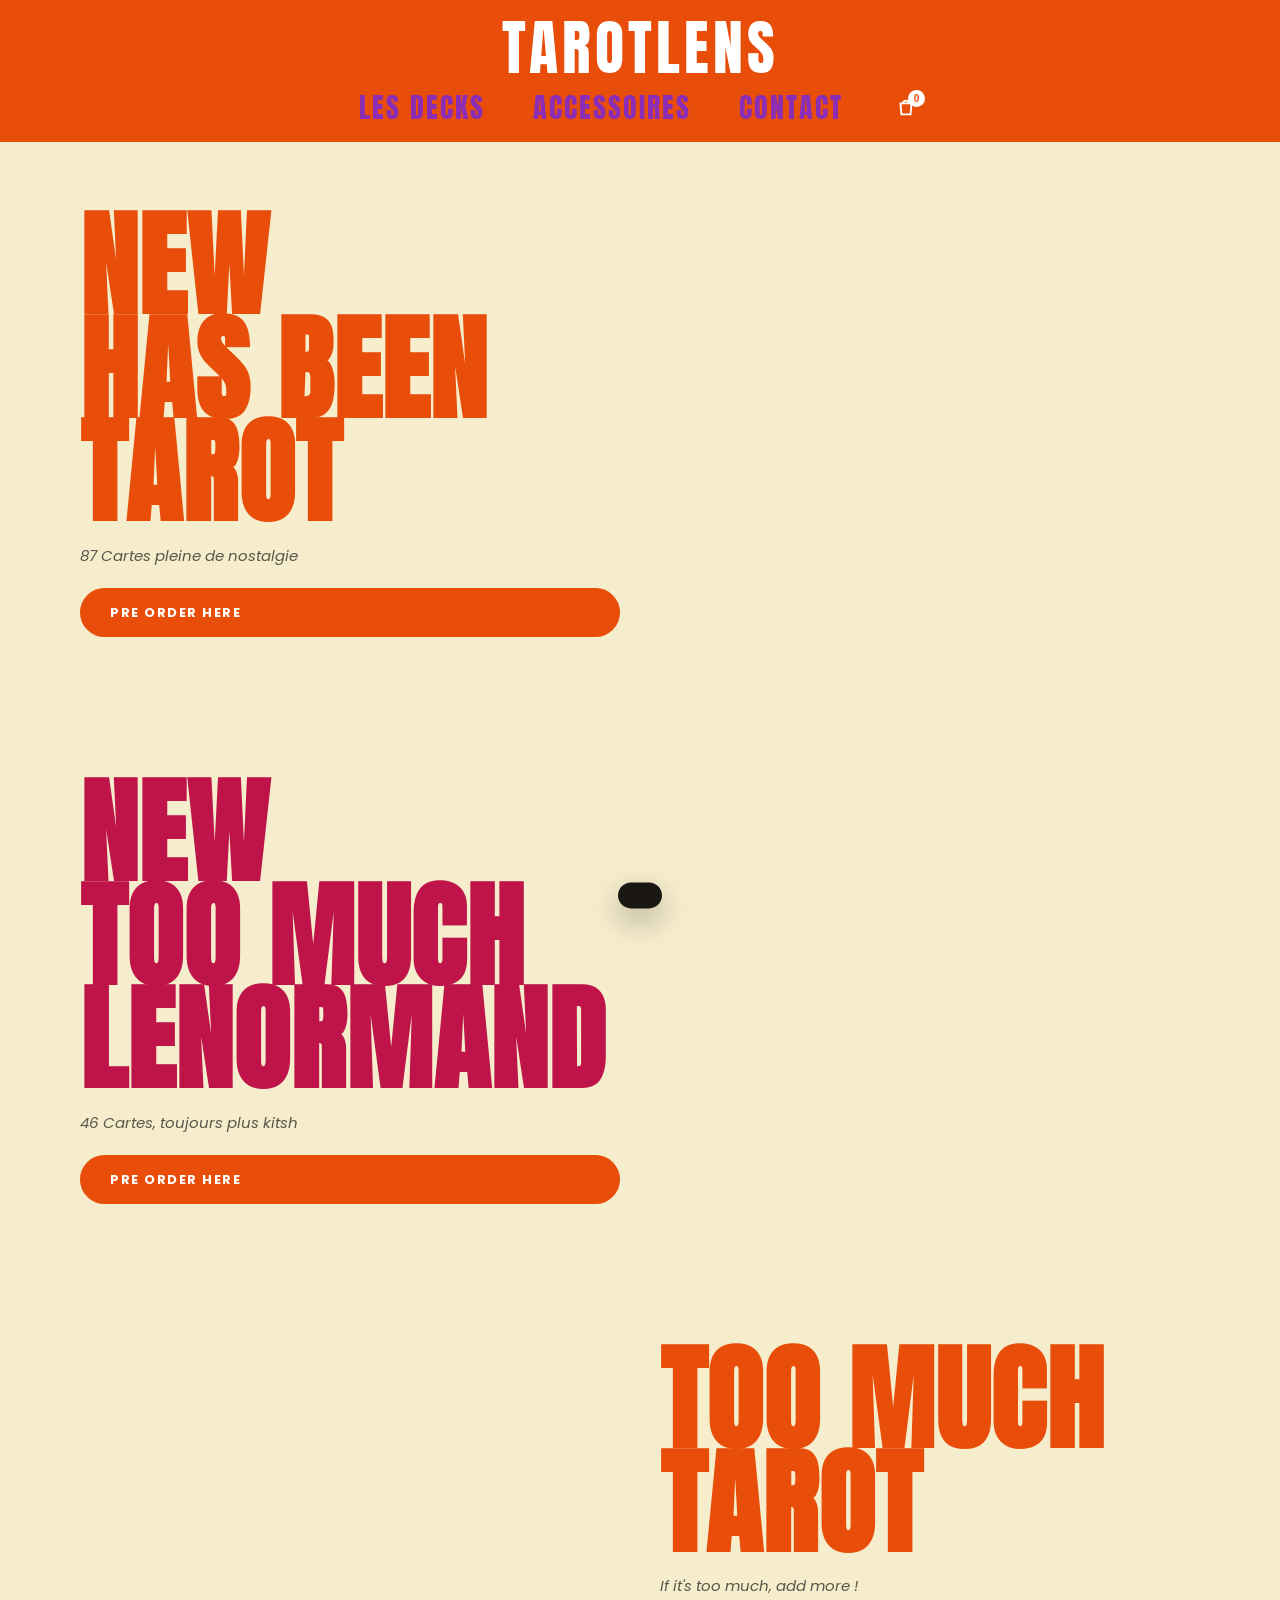
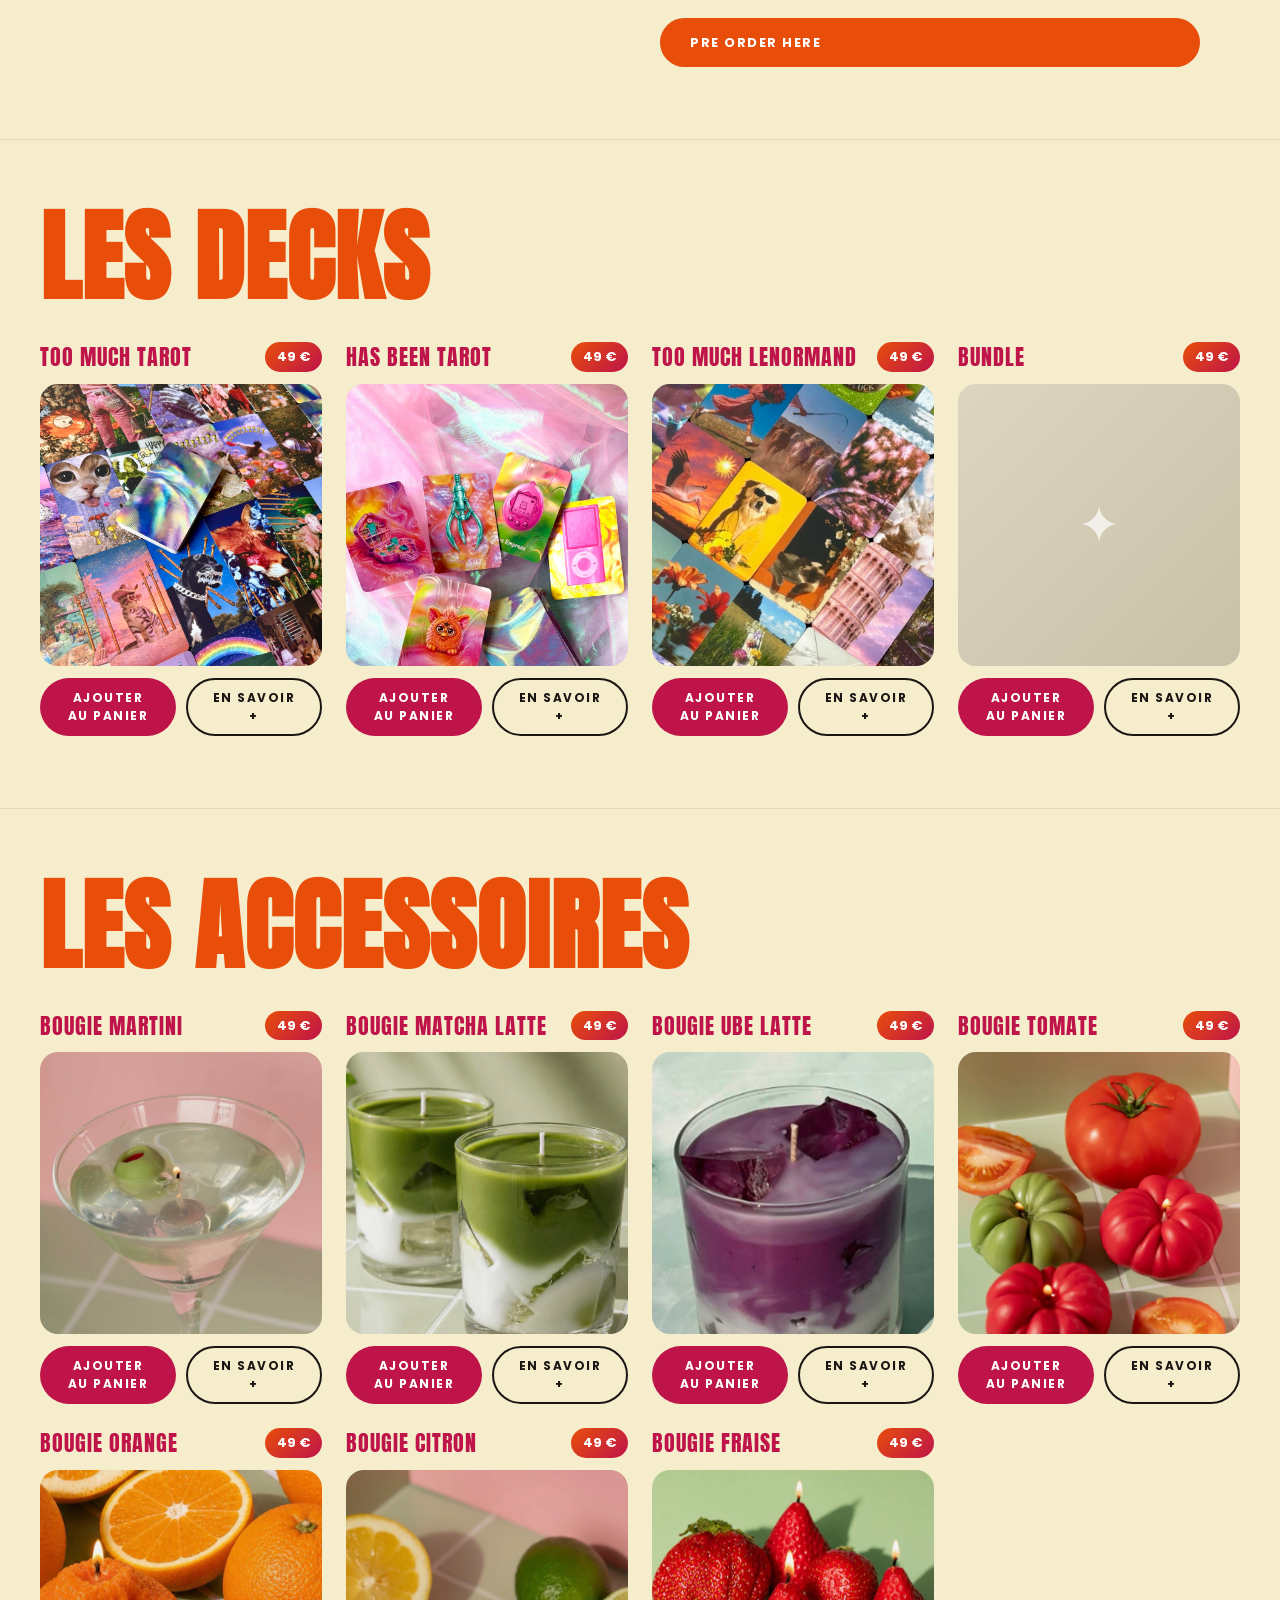
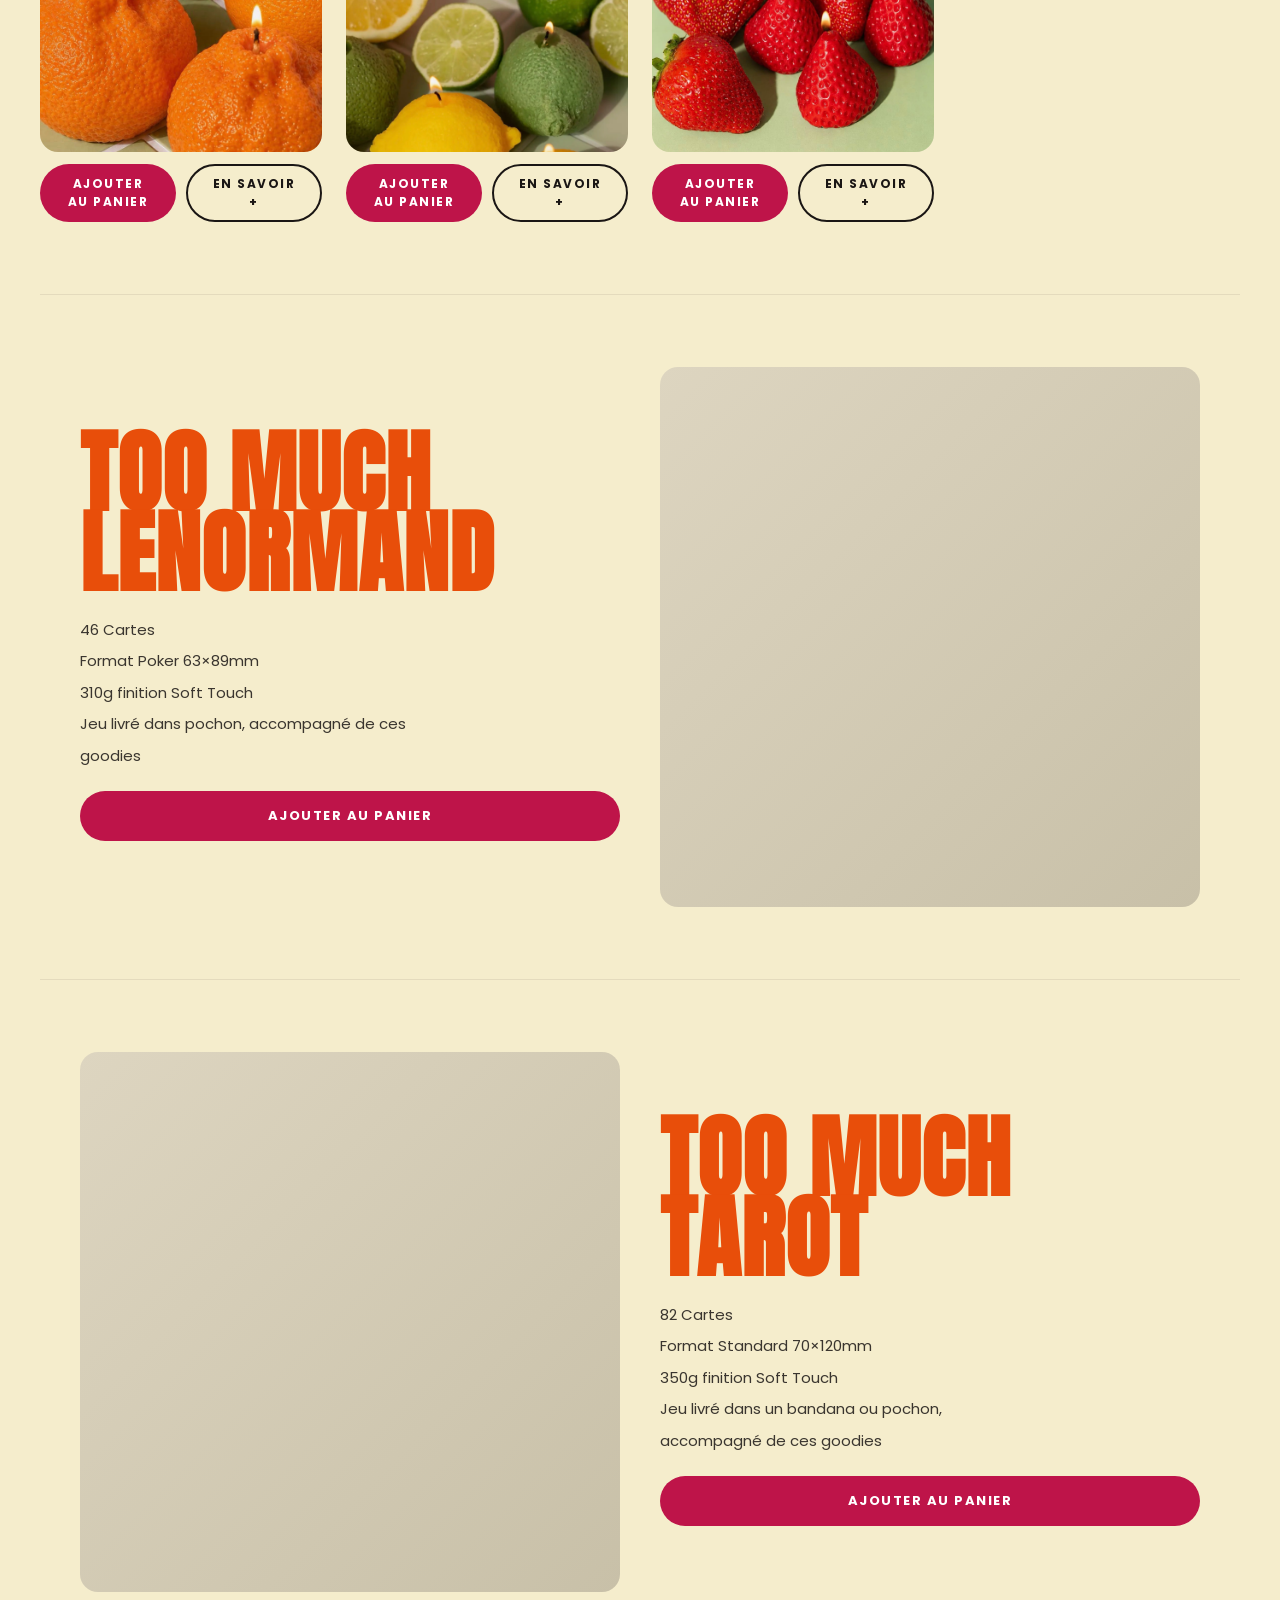
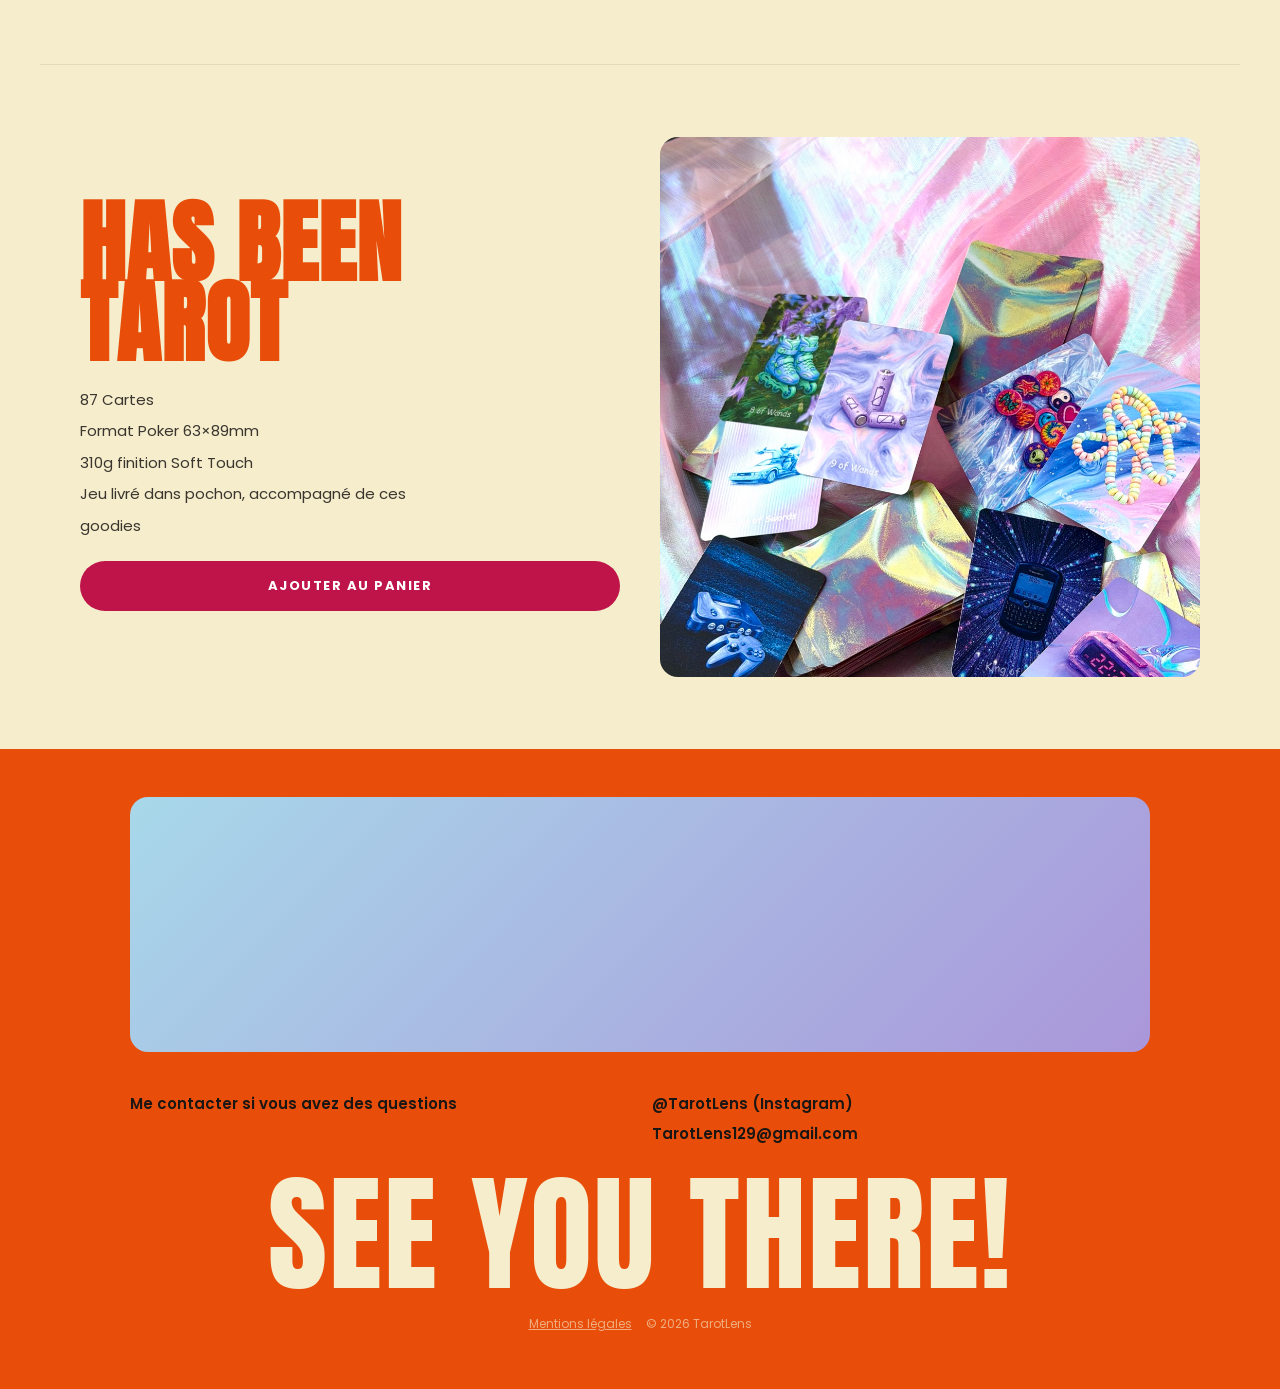
==== index.html @ e78add6c "Intègre visuels produits, modale "En savoir +", prix et panier - Ajoute photos des 7 bougies + 3 nou" ====
<!DOCTYPE html>
<html lang="fr">
<head>
    <meta charset="utf-8" />
    <meta name="viewport" content="width=device-width, initial-scale=1, viewport-fit=cover" />
    <title>TarotLens</title>
    <meta name="description" content="Too Much Tarot, Has Been Tarot, Too Much Lenormand — Pre-order now." />
    <link rel="preconnect" href="https://fonts.googleapis.com" />
    <link rel="preconnect" href="https://fonts.gstatic.com" crossorigin />
    <link href="https://fonts.googleapis.com/css2?family=Anton&family=Poppins:wght@400;500;600;700&display=swap" rel="stylesheet" />
    <link rel="stylesheet" href="styles.css" />
</head>
<body>

<!-- ═══════════════════════════════════ NAV ═══════════════════════════════════ -->
<header class="nav" id="nav">
    <div class="nav-inner">
        <a href="index.html" class="nav-logo" aria-label="TarotLens, accueil">TAROTLENS</a>
        <div class="nav-row">
            <button class="nav-burger" id="navBurger" aria-label="Menu" aria-expanded="false">
                <span></span><span></span>
            </button>
            <nav class="nav-links" id="navLinks" aria-label="Navigation principale">
                <a href="#decks">LES DECKS</a>
                <a href="#accessoires">ACCESSOIRES</a>
                <a href="contact.html">CONTACT</a>
            </nav>
            <button class="nav-icon" aria-label="Panier">
                <svg viewBox="0 0 24 24" width="22" height="22" aria-hidden="true"><path fill="none" stroke="currentColor" stroke-width="2" d="M6 8h12l-1 12H7L6 8Zm3 0a3 3 0 0 1 6 0"/></svg>
                <span class="nav-badge">0</span>
            </button>
        </div>
    </div>
</header>

<main>

<!-- ═══════════════════════════════ HERO 1 — NEW HAS BEEN TAROT ═══════════════ -->
<section class="hero-feature">
    <div class="hero-copy">
        <h1 class="hero-title">NEW<br>HAS BEEN<br>TAROT</h1>
        <p class="hero-sub">87 Cartes pleine de nostalgie</p>
        <a href="#detail-hasbeen" class="btn btn-orange">PRE ORDER HERE</a>
    </div>
    <div class="hero-media">
        <video src="videos/hasbeen-hero.mp4" autoplay muted loop playsinline></video>
    </div>
</section>

<!-- ═══════════════════════════════ HERO 2 — NEW TOO MUCH LENORMAND ═══════════ -->
<section class="hero-feature">
    <div class="hero-copy">
        <h2 class="hero-title magenta">NEW<br>TOO MUCH<br>LENORMAND</h2>
        <p class="hero-sub">46 Cartes, toujours plus kitsh</p>
        <a href="#detail-lenormand" class="btn btn-orange">PRE ORDER HERE</a>
    </div>
    <div class="hero-media">
        <video src="videos/lenormand-hero.mp4" autoplay muted loop playsinline></video>
    </div>
</section>

<!-- ═══════════════════════════════ HERO 3 — TOO MUCH TAROT ════════════════════ -->
<section class="hero-feature rev">
    <div class="hero-copy">
        <h2 class="hero-title">TOO MUCH<br>TAROT</h2>
        <p class="hero-sub">If it's too much, add more !</p>
        <a href="#detail-toomuch" class="btn btn-orange">PRE ORDER HERE</a>
    </div>
    <div class="hero-media">
        <video src="videos/toomuch-hero.mp4" autoplay muted loop playsinline></video>
    </div>
</section>

<!-- ═══════════════════════════════════ LES DECKS ════════════════════════════════ -->
<section class="products-section" id="decks">
    <div class="products-section-inner">
        <h2 class="section-title">LES DECKS</h2>
        <div class="products-grid">

            <div class="prod-card">
                <div class="prod-card-head">

                    <p class="prod-card-name">TOO MUCH TAROT</p>

                    <span class="prod-card-price">49 €</span>

                </div>
                <div class="prod-card-media">
                    <img src="images/toomuch-card.jpg" alt="Too Much Tarot">
                </div>
                <div class="prod-card-actions">
                    <button class="btn btn-magenta sm" onclick="addToCartById(3)">AJOUTER AU PANIER</button>
                    <button class="btn btn-ghost sm" onclick="openProductModal(3)">EN SAVOIR +</button>
                </div>
            </div>

            <div class="prod-card">
                <div class="prod-card-head">

                    <p class="prod-card-name">HAS BEEN TAROT</p>

                    <span class="prod-card-price">49 €</span>

                </div>
                <div class="prod-card-media">
                    <img src="images/hasbeen-card.jpg" alt="Has Been Tarot">
                </div>
                <div class="prod-card-actions">
                    <button class="btn btn-magenta sm" onclick="addToCartById(1)">AJOUTER AU PANIER</button>
                    <button class="btn btn-ghost sm" onclick="openProductModal(1)">EN SAVOIR +</button>
                </div>
            </div>

            <div class="prod-card">
                <div class="prod-card-head">

                    <p class="prod-card-name">TOO MUCH LENORMAND</p>

                    <span class="prod-card-price">49 €</span>

                </div>
                <div class="prod-card-media">
                    <img src="images/lenormand-card.jpg" alt="Too Much Lenormand">
                </div>
                <div class="prod-card-actions">
                    <button class="btn btn-magenta sm" onclick="addToCartById(2)">AJOUTER AU PANIER</button>
                    <button class="btn btn-ghost sm" onclick="openProductModal(2)">EN SAVOIR +</button>
                </div>
            </div>

            <div class="prod-card">
                <div class="prod-card-head">

                    <p class="prod-card-name">BUNDLE</p>

                    <span class="prod-card-price">49 €</span>

                </div>
                <div class="prod-card-media">
                    <!-- <img src="images/bundle-card.jpg" alt="Bundle"> -->
                    ✦
                </div>
                <div class="prod-card-actions">
                    <button class="btn btn-magenta sm" onclick="addToCartById(4)">AJOUTER AU PANIER</button>
                    <button class="btn btn-ghost sm" onclick="openProductModal(4)">EN SAVOIR +</button>
                </div>
            </div>

        </div>
    </div>
</section>

<!-- ═══════════════════════════════ LES ACCESSOIRES ══════════════════════════════ -->
<section class="products-section" id="accessoires">
    <div class="products-section-inner">
        <h2 class="section-title">LES ACCESSOIRES</h2>
        <div class="products-grid">

            <div class="prod-card">
                <div class="prod-card-head">

                    <p class="prod-card-name">BOUGIE MARTINI</p>

                    <span class="prod-card-price">49 €</span>

                </div>
                <div class="prod-card-media">
                    <img src="images/Bougies/bougie-martini.jpg" alt="Bougie Martini">
                </div>
                <div class="prod-card-actions">
                    <button class="btn btn-magenta sm" onclick="addToCartById(5)">AJOUTER AU PANIER</button>
                    <button class="btn btn-ghost sm" onclick="openProductModal(5)">EN SAVOIR +</button>
                </div>
            </div>

            <div class="prod-card">
                <div class="prod-card-head">

                    <p class="prod-card-name">BOUGIE MATCHA LATTE</p>

                    <span class="prod-card-price">49 €</span>

                </div>
                <div class="prod-card-media">
                    <img src="images/Bougies/bougie-matcha.jpg" alt="Bougie Matcha Latte">
                </div>
                <div class="prod-card-actions">
                    <button class="btn btn-magenta sm" onclick="addToCartById(6)">AJOUTER AU PANIER</button>
                    <button class="btn btn-ghost sm" onclick="openProductModal(6)">EN SAVOIR +</button>
                </div>
            </div>

            <div class="prod-card">
                <div class="prod-card-head">

                    <p class="prod-card-name">BOUGIE UBE LATTE</p>

                    <span class="prod-card-price">49 €</span>

                </div>
                <div class="prod-card-media">
                    <img src="images/Bougies/bougie-ube.jpg" alt="Bougie Ube Latte">
                </div>
                <div class="prod-card-actions">
                    <button class="btn btn-magenta sm" onclick="addToCartById(7)">AJOUTER AU PANIER</button>
                    <button class="btn btn-ghost sm" onclick="openProductModal(7)">EN SAVOIR +</button>
                </div>
            </div>

            <div class="prod-card">
                <div class="prod-card-head">

                    <p class="prod-card-name">BOUGIE TOMATE</p>

                    <span class="prod-card-price">49 €</span>

                </div>
                <div class="prod-card-media">
                    <img src="images/Bougies/bougie-tomate.jpg" alt="Bougie Tomate">
                </div>
                <div class="prod-card-actions">
                    <button class="btn btn-magenta sm" onclick="addToCartById(8)">AJOUTER AU PANIER</button>
                    <button class="btn btn-ghost sm" onclick="openProductModal(8)">EN SAVOIR +</button>
                </div>
            </div>

            <div class="prod-card">
                <div class="prod-card-head">

                    <p class="prod-card-name">BOUGIE ORANGE</p>

                    <span class="prod-card-price">49 €</span>

                </div>
                <div class="prod-card-media">
                    <img src="images/Bougies/bougie-orange.jpg" alt="Bougie Orange">
                </div>
                <div class="prod-card-actions">
                    <button class="btn btn-magenta sm" onclick="addToCartById(9)">AJOUTER AU PANIER</button>
                    <button class="btn btn-ghost sm" onclick="openProductModal(9)">EN SAVOIR +</button>
                </div>
            </div>

            <div class="prod-card">
                <div class="prod-card-head">

                    <p class="prod-card-name">BOUGIE CITRON</p>

                    <span class="prod-card-price">49 €</span>

                </div>
                <div class="prod-card-media">
                    <img src="images/Bougies/bougie-citron.jpg" alt="Bougie Citron">
                </div>
                <div class="prod-card-actions">
                    <button class="btn btn-magenta sm" onclick="addToCartById(10)">AJOUTER AU PANIER</button>
                    <button class="btn btn-ghost sm" onclick="openProductModal(10)">EN SAVOIR +</button>
                </div>
            </div>

            <div class="prod-card">
                <div class="prod-card-head">

                    <p class="prod-card-name">BOUGIE FRAISE</p>

                    <span class="prod-card-price">49 €</span>

                </div>
                <div class="prod-card-media">
                    <img src="images/Bougies/bougie-fraise.jpg" alt="Bougie Fraise">
                </div>
                <div class="prod-card-actions">
                    <button class="btn btn-magenta sm" onclick="addToCartById(11)">AJOUTER AU PANIER</button>
                    <button class="btn btn-ghost sm" onclick="openProductModal(11)">EN SAVOIR +</button>
                </div>
            </div>

        </div>
    </div>
</section>

<!-- ══════════════════════════ DÉTAIL — TOO MUCH LENORMAND ═══════════════════════ -->
<section class="detail-section" id="detail-lenormand">
    <div class="detail-copy">
        <h2 class="detail-title">TOO MUCH<br>LENORMAND</h2>
        <p class="detail-specs">
            46 Cartes<br>
            Format Poker 63×89mm<br>
            310g finition Soft Touch<br>
            Jeu livré dans pochon, accompagné de ces goodies
        </p>
        <button class="btn btn-magenta" onclick="addToCartById(2)">AJOUTER AU PANIER</button>
    </div>
    <div class="detail-media">
        <video src="videos/lenormand-detail.mp4" autoplay muted loop playsinline></video>
    </div>
</section>

<!-- ═══════════════════════════ DÉTAIL — TOO MUCH TAROT ══════════════════════════ -->
<section class="detail-section rev" id="detail-toomuch">
    <div class="detail-copy">
        <h2 class="detail-title">TOO MUCH<br>TAROT</h2>
        <p class="detail-specs">
            82 Cartes<br>
            Format Standard 70×120mm<br>
            350g finition Soft Touch<br>
            Jeu livré dans un bandana ou pochon, accompagné de ces goodies
        </p>
        <button class="btn btn-magenta" onclick="addToCartById(3)">AJOUTER AU PANIER</button>
    </div>
    <div class="detail-media">
        <video src="videos/toomuch-detail.mp4" autoplay muted loop playsinline></video>
    </div>
</section>

<!-- ═══════════════════════════ DÉTAIL — HAS BEEN TAROT ══════════════════════════ -->
<section class="detail-section" id="detail-hasbeen">
    <div class="detail-copy">
        <h2 class="detail-title">HAS BEEN<br>TAROT</h2>
        <p class="detail-specs">
            87 Cartes<br>
            Format Poker 63×89mm<br>
            310g finition Soft Touch<br>
            Jeu livré dans pochon, accompagné de ces goodies
        </p>
        <button class="btn btn-magenta" onclick="addToCartById(1)">AJOUTER AU PANIER</button>
    </div>
    <div class="detail-media">
        <img src="images/hasbeen-detail.jpg" alt="Has Been Tarot">
    </div>
</section>

</main>

<!-- ═══════════════════════════════════ FOOTER ════════════════════════════════════ -->
<footer class="footer">
    <div class="footer-inner">
        <div class="footer-holo">
            <!-- <img src="images/holographic.jpg" alt=""> -->
        </div>
        <div class="footer-info">
            <p>Me contacter si vous avez des questions</p>
            <div class="footer-contacts">
                <a href="https://instagram.com/TarotLens">@TarotLens (Instagram)</a>
                <a href="mailto:TarotLens129@gmail.com">TarotLens129@gmail.com</a>
            </div>
        </div>
        <p class="footer-bye">SEE YOU THERE!</p>
        <div class="footer-legal-row">
            <a href="legal.html">Mentions légales</a>
            <span>© 2026 TarotLens</span>
        </div>
    </div>
</footer>

<!-- MODALE PRODUIT -->
<div class="modal-overlay" id="productModal" role="dialog" aria-modal="true" aria-labelledby="modalTitle">
    <div class="modal-panel">
        <button class="modal-close" id="modalClose" aria-label="Fermer">&times;</button>
        <div class="modal-media" id="modalMedia"></div>
        <div class="modal-body">
            <p class="modal-tag" id="modalTag"></p>
            <h3 class="modal-title" id="modalTitle"></h3>
            <p class="modal-specs" id="modalSpecs"></p>
            <button class="btn btn-magenta" id="modalAddBtn">AJOUTER AU PANIER</button>
        </div>
    </div>
</div>

<!-- TOAST -->
<div class="toast" id="toast" role="status" aria-live="polite"></div>

<script src="data.js"></script>
<script src="cart.js"></script>
<script>
// Menu burger
const burger = document.getElementById('navBurger');
const navLinks = document.getElementById('navLinks');
burger.addEventListener('click', () => {
    const open = navLinks.classList.toggle('open');
    burger.setAttribute('aria-expanded', open);
});
navLinks.querySelectorAll('a').forEach(a =>
    a.addEventListener('click', () => {
        navLinks.classList.remove('open');
        burger.setAttribute('aria-expanded', 'false');
    })
);

// Ombre nav au scroll
const nav = document.getElementById('nav');
window.addEventListener('scroll', () => {
    nav.style.boxShadow = window.scrollY > 8 ? '0 4px 20px rgba(0,0,0,.15)' : 'none';
}, { passive: true });

// Add to cart
const toast = document.getElementById('toast');
let toastTimer;
function addToCartById(id) {
    const p = window.PRODUCTS.find(x => x.id === id);
    if (!p) return;
    window.ArcanaCart.add({ id: p.id, name: p.name, price: p.price, glyph: p.glyph, grad: p.grad, img: p.img, meta: p.tag });
    document.querySelectorAll('.nav-badge').forEach(b =>
        b.animate([{ transform: 'scale(1.6)' }, { transform: 'scale(1)' }], { duration: 300 })
    );
    toast.textContent = `« ${p.name} » ajouté au panier`;
    toast.classList.add('show');
    clearTimeout(toastTimer);
    toastTimer = setTimeout(() => toast.classList.remove('show'), 2200);
}

// Modale produit "En savoir +"
const productModal = document.getElementById('productModal');
const modalMedia = document.getElementById('modalMedia');
const modalTag = document.getElementById('modalTag');
const modalTitle = document.getElementById('modalTitle');
const modalSpecs = document.getElementById('modalSpecs');
const modalAddBtn = document.getElementById('modalAddBtn');
const modalClose = document.getElementById('modalClose');

function openProductModal(id) {
    const p = window.PRODUCTS.find(x => x.id === id);
    if (!p) return;

    modalMedia.innerHTML = p.img
        ? `<img src="${p.img}" alt="${p.name}">`
        : p.glyph;
    modalTag.textContent = p.tag;
    modalTitle.textContent = p.name;

    const specs = [
        p.cards    ? `${p.cards} cartes` : null,
        p.format   || null,
        p.weight   || null,
        p.delivery || null,
    ].filter(Boolean);
    modalSpecs.textContent = specs.length ? specs.join(' — ') : 'Description à venir.';

    modalAddBtn.onclick = () => { addToCartById(id); closeProductModal(); };
    productModal.classList.add('show');
}

function closeProductModal() {
    productModal.classList.remove('show');
}

modalClose.addEventListener('click', closeProductModal);
productModal.addEventListener('click', e => { if (e.target === productModal) closeProductModal(); });
window.addEventListener('keydown', e => { if (e.key === 'Escape') closeProductModal(); });

// Révélation au scroll
const io = new IntersectionObserver(entries => {
    entries.forEach(e => { if (e.isIntersecting) { e.target.classList.add('is-visible'); io.unobserve(e.target); } });
}, { threshold: 0.12 });
document.querySelectorAll('.hero-feature, .products-section, .detail-section').forEach(el => {
    el.classList.add('reveal');
    io.observe(el);
});
</script>
</body>
</html>
---- styles.css ----
/* ============================================================
   TAROTLENS — Design System
   Palette : crème, orange, violet, magenta
   Typo : Anton (display) + Poppins (corps)
   ============================================================ */

:root {
    --cream:   #F5EDCC;
    --orange:  #E84E0A;
    --purple:  #8B2DB5;
    --magenta: #BE1449;
    --ink:     #1A1614;
    --white:   #FFFFFF;

    --radius: 18px;
    --maxw: 1200px;
    --font-display: "Anton", Impact, sans-serif;
    --font-body:    "Poppins", system-ui, sans-serif;
}

* { box-sizing: border-box; margin: 0; padding: 0; }
html { scroll-behavior: smooth; }
body {
    font-family: var(--font-body);
    background: var(--cream);
    color: var(--ink);
    line-height: 1.5;
    -webkit-font-smoothing: antialiased;
}
img { max-width: 100%; display: block; }

/* ============================================================
   NAV
   ============================================================ */
.nav {
    position: sticky; top: 0; z-index: 50;
    background: var(--orange);
}
.nav-inner {
    max-width: var(--maxw); margin: 0 auto;
    display: flex; flex-direction: column;
    align-items: center;
    padding: 18px 24px 14px;
    position: relative;
}
.nav-logo {
    font-family: var(--font-display);
    font-size: clamp(36px, 6vw, 60px);
    color: var(--white); text-decoration: none;
    letter-spacing: 4px; line-height: 1;
    text-transform: uppercase;
}
.nav-row {
    display: flex; align-items: center;
    gap: 48px; margin-top: 8px;
    position: relative;
}
.nav-links { display: flex; gap: 48px; }
.nav-links a {
    font-family: var(--font-display);
    font-size: clamp(18px, 2.5vw, 28px);
    color: var(--purple); text-decoration: none;
    letter-spacing: 2px; text-transform: uppercase;
    transition: opacity .15s;
}
.nav-links a:hover { opacity: .75; }
.nav-links a.active { text-decoration: underline; }

.nav-icon {
    position: relative; background: none; border: 0;
    cursor: pointer; color: var(--white);
    padding: 4px; display: grid; place-items: center;
}
.nav-badge {
    position: absolute; top: -2px; right: -4px;
    background: var(--white); color: var(--orange);
    font-size: 10px; font-weight: 700;
    min-width: 17px; height: 17px; border-radius: 9px;
    display: grid; place-items: center; padding: 0 3px;
}
.nav-burger {
    display: none; background: none; border: 0;
    cursor: pointer; flex-direction: column;
    gap: 5px; padding: 6px;
}
.nav-burger span {
    width: 24px; height: 2px;
    background: var(--white); border-radius: 2px; transition: .3s;
}
.nav-burger[aria-expanded="true"] span:first-child { transform: translateY(7px) rotate(45deg); }
.nav-burger[aria-expanded="true"] span:last-child  { transform: translateY(-7px) rotate(-45deg); }

/* ============================================================
   BOUTONS
   ============================================================ */
.btn {
    display: inline-block; text-decoration: none;
    cursor: pointer; border: 2px solid transparent;
    font-family: var(--font-body); font-weight: 700;
    font-size: 13px; letter-spacing: 1.5px;
    text-transform: uppercase; padding: 13px 28px;
    border-radius: 980px;
    transition: transform .15s, background .2s, color .2s;
}
.btn:active { transform: scale(.96); }
.btn.sm { font-size: 12px; padding: 9px 20px; }

.btn-orange  { background: var(--orange);  color: #fff; }
.btn-orange:hover  { background: #c23d00; }
.btn-magenta { background: var(--magenta); color: #fff; }
.btn-magenta:hover { background: #9a0f38; }
.btn-ghost   { border-color: currentColor; color: inherit; background: transparent; }
.btn-ghost:hover { background: var(--ink); color: var(--cream); border-color: var(--ink); }

/* ============================================================
   HERO FEATURE SECTIONS (alternées)
   ============================================================ */
.hero-feature {
    max-width: var(--maxw); margin: 0 auto;
    display: grid; grid-template-columns: 1fr 1fr;
    gap: 40px; padding: 72px 40px;
    align-items: center;
}
.hero-feature.rev .hero-copy  { order: 2; }
.hero-feature.rev .hero-media { order: 1; }

.hero-copy { display: flex; flex-direction: column; gap: 20px; }

.hero-title {
    font-family: var(--font-display);
    font-size: clamp(60px, 9vw, 120px);
    line-height: .9; text-transform: uppercase;
    letter-spacing: 1px;
    color: var(--orange);
}
.hero-title.magenta { color: var(--magenta); }

.hero-sub {
    font-size: 15px; font-style: italic;
    opacity: .7; max-width: 38ch;
}
.hero-media {
    border-radius: var(--radius); overflow: hidden;
    position: relative;
}
.hero-media img,
.hero-media video {
    width: 100%; height: 100%;
    object-fit: cover; display: block;
    border-radius: var(--radius);
}
.hero-placeholder {
    aspect-ratio: 4 / 3;
    background: linear-gradient(135deg, #ddd5c0, #c8c0a8);
    border-radius: var(--radius);
    display: grid; place-items: center;
    color: rgba(0,0,0,.2); font-size: 48px;
}

/* ============================================================
   SECTION LES DECKS / LES ACCESSOIRES (grille produits)
   ============================================================ */
.products-section {
    padding: 72px 40px;
    border-top: 1px solid rgba(26,22,20,.08);
}
.products-section-inner { max-width: var(--maxw); margin: 0 auto; }

.section-title {
    font-family: var(--font-display);
    font-size: clamp(52px, 8vw, 100px);
    color: var(--orange); line-height: .9;
    margin-bottom: 40px; text-transform: uppercase;
    letter-spacing: 1px;
}

.products-grid {
    display: grid;
    grid-template-columns: repeat(4, 1fr);
    gap: 24px;
}

.prod-card { display: flex; flex-direction: column; gap: 12px; }

.prod-card-head {
    display: flex; align-items: center; justify-content: space-between; gap: 10px;
}
.prod-card-name {
    font-family: var(--font-display);
    font-size: clamp(16px, 1.8vw, 22px);
    color: var(--magenta); text-transform: uppercase;
    letter-spacing: 1px; line-height: 1;
}
.prod-card-price {
    flex: none;
    font-family: var(--font-body); font-weight: 700;
    font-size: 13px; color: #fff;
    background: linear-gradient(135deg, var(--orange), var(--magenta));
    padding: 5px 12px; border-radius: 980px;
    white-space: nowrap;
}
.prod-card-media {
    border-radius: var(--radius); overflow: hidden;
    aspect-ratio: 1 / 1;
    background: linear-gradient(135deg, #ddd5c0, #c8c0a8);
    display: grid; place-items: center;
    font-size: 52px; color: rgba(255,255,255,.7);
}
.prod-card-media img,
.prod-card-media video {
    width: 100%; height: 100%; object-fit: cover;
}
.prod-card-actions { display: flex; gap: 10px; flex-wrap: wrap; }
.prod-card-actions .btn { flex: 1; text-align: center; }

/* ============================================================
   MODALE PRODUIT
   ============================================================ */
.modal-overlay {
    display: none; position: fixed; inset: 0; z-index: 200;
    background: rgba(26,22,20,.55);
    align-items: center; justify-content: center;
    padding: 24px;
}
.modal-overlay.show { display: flex; }
.modal-panel {
    position: relative; width: 100%; max-width: 720px;
    max-height: 90vh; overflow-y: auto;
    background: var(--cream); border-radius: var(--radius);
    display: grid; grid-template-columns: 1fr 1fr;
    box-shadow: 0 24px 60px rgba(0,0,0,.35);
}
.modal-close {
    position: absolute; top: 12px; right: 12px; z-index: 1;
    width: 34px; height: 34px; border-radius: 50%; border: 0;
    background: var(--white); color: var(--ink);
    font-size: 20px; line-height: 1; cursor: pointer;
    display: grid; place-items: center;
}
.modal-media {
    background: linear-gradient(135deg, #ddd5c0, #c8c0a8);
    display: grid; place-items: center;
    font-size: 64px; color: rgba(255,255,255,.7);
    min-height: 260px;
}
.modal-media img {
    width: 100%; height: 100%; object-fit: cover;
}
.modal-body {
    padding: 32px; display: flex; flex-direction: column; gap: 14px;
}
.modal-tag {
    font-size: 12px; font-weight: 700; letter-spacing: 1.5px;
    text-transform: uppercase; color: var(--magenta);
}
.modal-title {
    font-family: var(--font-display);
    font-size: clamp(28px, 4vw, 40px);
    line-height: 1; text-transform: uppercase;
    color: var(--orange);
}
.modal-specs { font-size: 14px; line-height: 1.7; opacity: .85; }

@media (max-width: 600px) {
    .modal-panel { grid-template-columns: 1fr; }
    .modal-media { min-height: 200px; }
}

/* ============================================================
   SECTIONS DÉTAIL PRODUIT
   ============================================================ */
.detail-section {
    max-width: var(--maxw); margin: 0 auto;
    display: grid; grid-template-columns: 1fr 1fr;
    gap: 40px; padding: 72px 40px;
    align-items: center;
    border-top: 1px solid rgba(26,22,20,.08);
}
.detail-section.rev .detail-copy  { order: 2; }
.detail-section.rev .detail-media { order: 1; }

.detail-copy { display: flex; flex-direction: column; gap: 20px; }

.detail-title {
    font-family: var(--font-display);
    font-size: clamp(48px, 7vw, 96px);
    line-height: .9; color: var(--orange);
    text-transform: uppercase; letter-spacing: 1px;
}
.detail-specs {
    font-size: 15px; line-height: 2.1;
    opacity: .85; max-width: 40ch;
}
.detail-media {
    border-radius: var(--radius); overflow: hidden;
    background: linear-gradient(135deg, #ddd5c0, #c8c0a8);
    aspect-ratio: 1 / 1;
    display: grid; place-items: center;
    font-size: 64px; color: rgba(255,255,255,.7);
}
.detail-media img,
.detail-media video {
    width: 100%; height: 100%; object-fit: cover;
}

/* ============================================================
   FOOTER
   ============================================================ */
.footer { background: var(--orange); }

.footer-inner {
    max-width: 1100px; margin: 0 auto;
    padding: 48px 40px 56px;
}
.footer-holo {
    width: 100%; border-radius: var(--radius);
    overflow: hidden; margin-bottom: 40px;
    aspect-ratio: 16 / 4;
    background: linear-gradient(135deg,
        #a8d8ea, #aa96da, #fcbad3, #ffffd2, #a8d8ea);
    background-size: 400% 400%;
    animation: holographic 6s ease infinite;
}
.footer-holo img {
    width: 100%; height: 100%; object-fit: cover;
}
@keyframes holographic {
    0%   { background-position: 0% 50%; }
    50%  { background-position: 100% 50%; }
    100% { background-position: 0% 50%; }
}

.footer-info {
    display: grid; grid-template-columns: 1fr 1fr;
    gap: 24px; margin-bottom: 32px;
}
.footer-info p,
.footer-info a {
    font-size: 15px; font-weight: 600;
    color: var(--ink); text-decoration: none;
    line-height: 1.6;
}
.footer-info a:hover { text-decoration: underline; }

.footer-contacts { display: flex; flex-direction: column; gap: 6px; }

.footer-bye {
    font-family: var(--font-display);
    font-size: clamp(52px, 10vw, 130px);
    color: var(--cream); line-height: .88;
    letter-spacing: 2px; text-transform: uppercase;
    text-align: center;
}

.footer-legal-row {
    text-align: center; margin-top: 24px;
    font-size: 12px; color: rgba(245,237,204,.6);
    display: flex; justify-content: center;
    gap: 14px; flex-wrap: wrap;
}
.footer-legal-row a {
    color: rgba(245,237,204,.6); text-decoration: underline;
}
.footer-legal-row a:hover { color: var(--cream); }

/* ============================================================
   TOAST
   ============================================================ */
.toast {
    position: fixed; left: 50%; bottom: 28px;
    transform: translateX(-50%) translateY(140%);
    background: var(--ink); color: var(--cream);
    font-weight: 700; font-size: 13px;
    letter-spacing: .5px; text-transform: uppercase;
    padding: 13px 22px; border-radius: 980px; z-index: 300;
    transition: transform .4s cubic-bezier(.2,.7,.2,1);
    box-shadow: 0 12px 30px rgba(0,0,0,.28);
    white-space: nowrap;
}
.toast.show { transform: translateX(-50%) translateY(0); }

/* ============================================================
   UTILITAIRES PARTAGÉS
   ============================================================ */
.reveal {
    opacity: 0; transform: translateY(28px);
    transition: opacity .6s cubic-bezier(.2,.7,.2,1),
                transform .6s cubic-bezier(.2,.7,.2,1);
    transition-delay: var(--reveal-delay, 0ms);
}
.reveal.is-visible { opacity: 1; transform: none; }

/* ============================================================
   RESPONSIVE
   ============================================================ */
@media (max-width: 980px) {
    .products-grid { grid-template-columns: repeat(2, 1fr); }
}

@media (max-width: 768px) {
    .hero-feature,
    .detail-section {
        grid-template-columns: 1fr;
        padding: 48px 24px; gap: 28px;
    }
    .hero-feature.rev .hero-copy,
    .hero-feature.rev .hero-media,
    .detail-section.rev .detail-copy,
    .detail-section.rev .detail-media { order: unset; }

    .products-section { padding: 48px 24px; }
    .footer-inner { padding: 36px 24px 48px; }
    .footer-info { grid-template-columns: 1fr; }
}

@media (max-width: 600px) {
    .nav-row { gap: 20px; }
    .nav-links { gap: 18px; }
    .nav-links a { font-size: 18px; }
    .products-grid { grid-template-columns: repeat(2, 1fr); gap: 16px; }
}

@media (max-width: 480px) {
    .nav-links {
        display: none;
        position: fixed; top: 90px; left: 0; right: 0;
        flex-direction: column; gap: 0;
        background: var(--orange);
        padding: 8px 24px 16px;
        border-top: 1px solid rgba(255,255,255,.2);
        z-index: 40;
    }
    .nav-links.open { display: flex; }
    .nav-links.open a {
        padding: 12px 0; font-size: 20px;
        border-bottom: 1px solid rgba(255,255,255,.15);
    }
    .nav-burger { display: flex; }
}

@media (prefers-reduced-motion: reduce) {
    .reveal { opacity: 1 !important; transform: none !important; transition: none !important; }
    * { animation: none !important; }
    html { scroll-behavior: auto; }
}
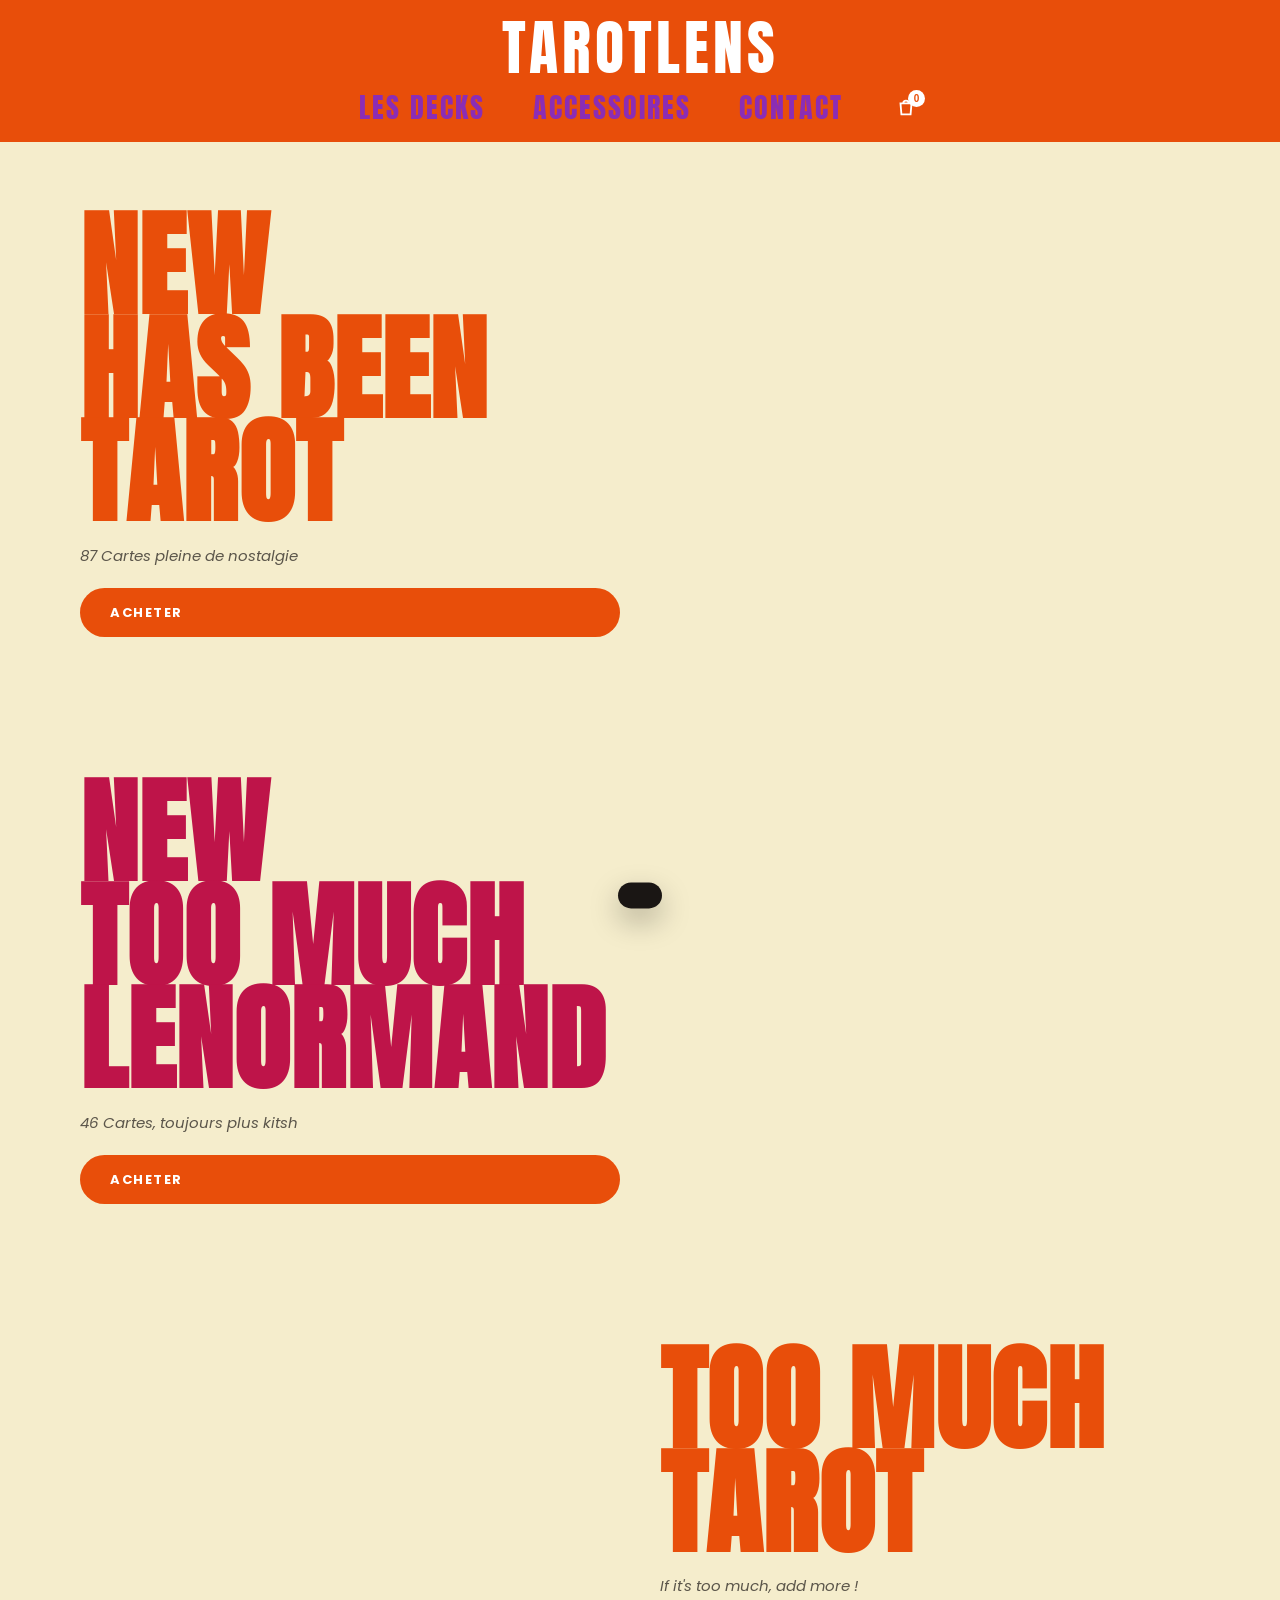
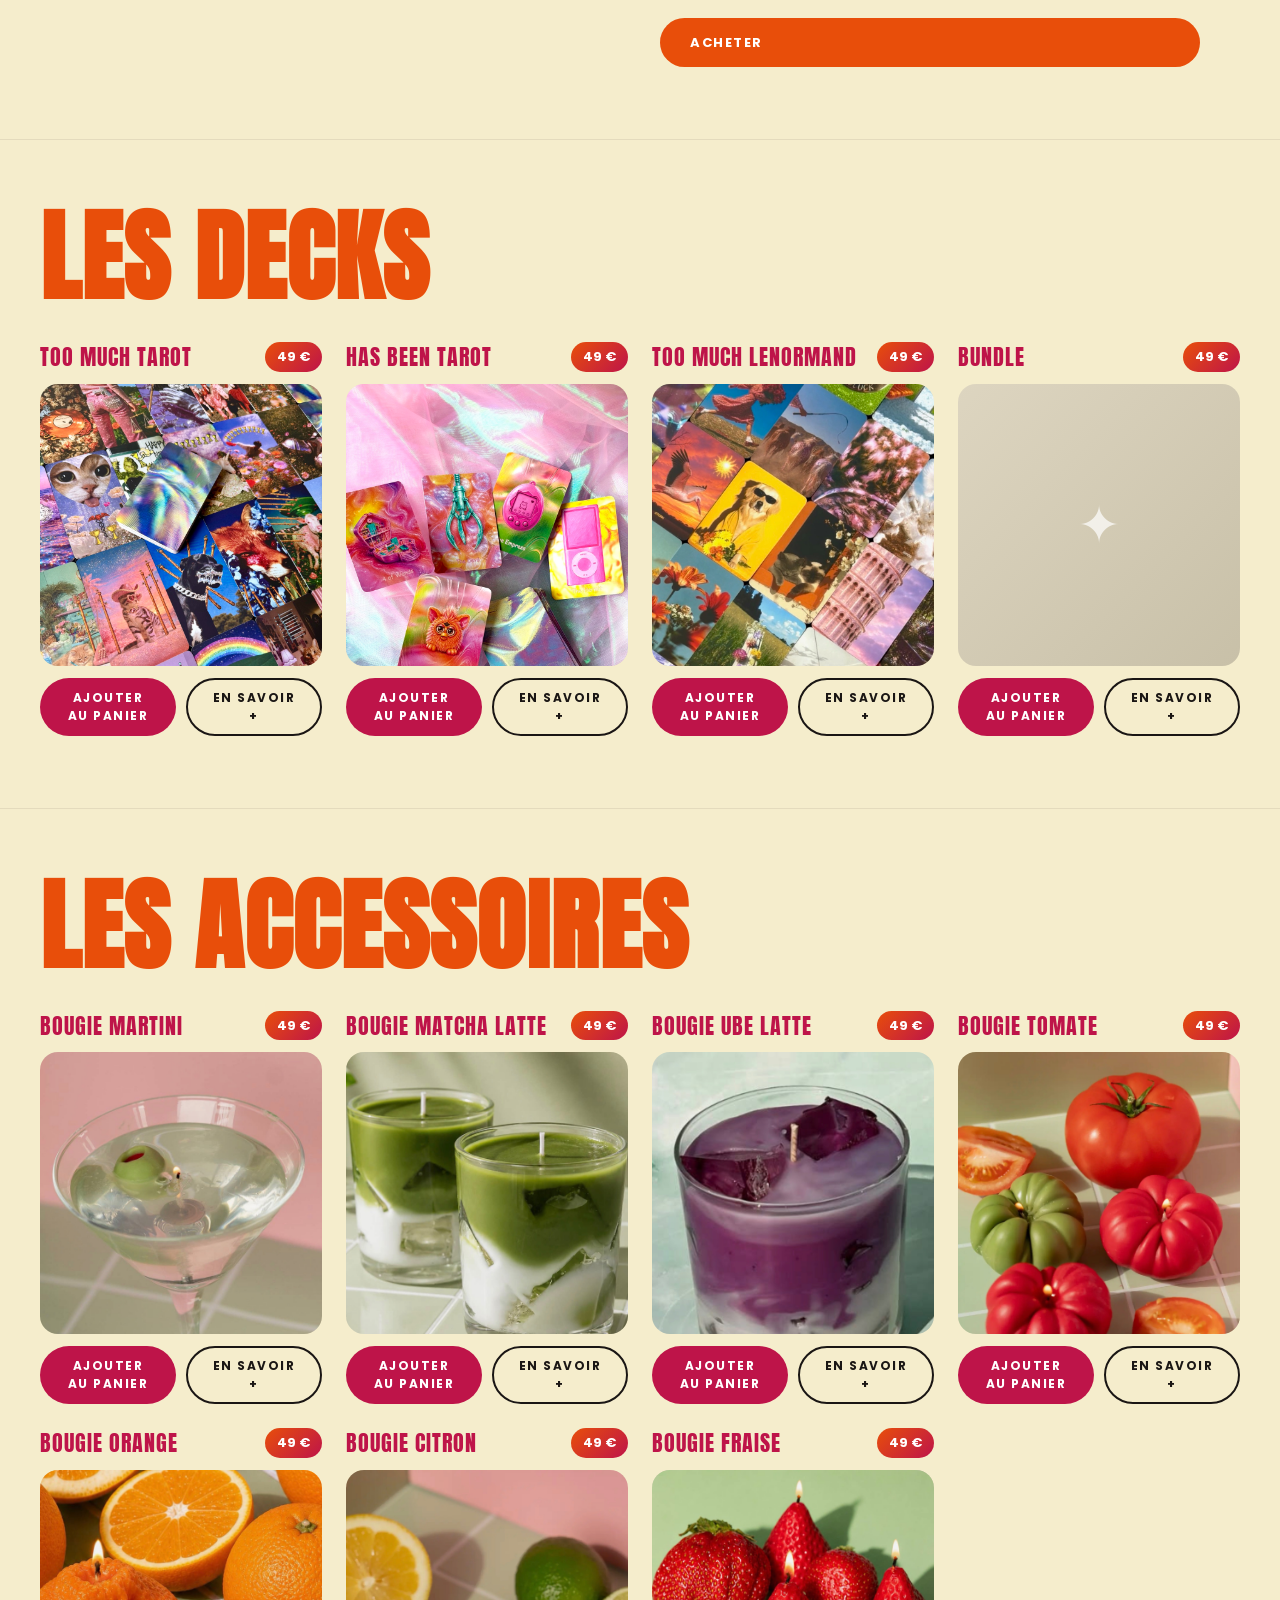
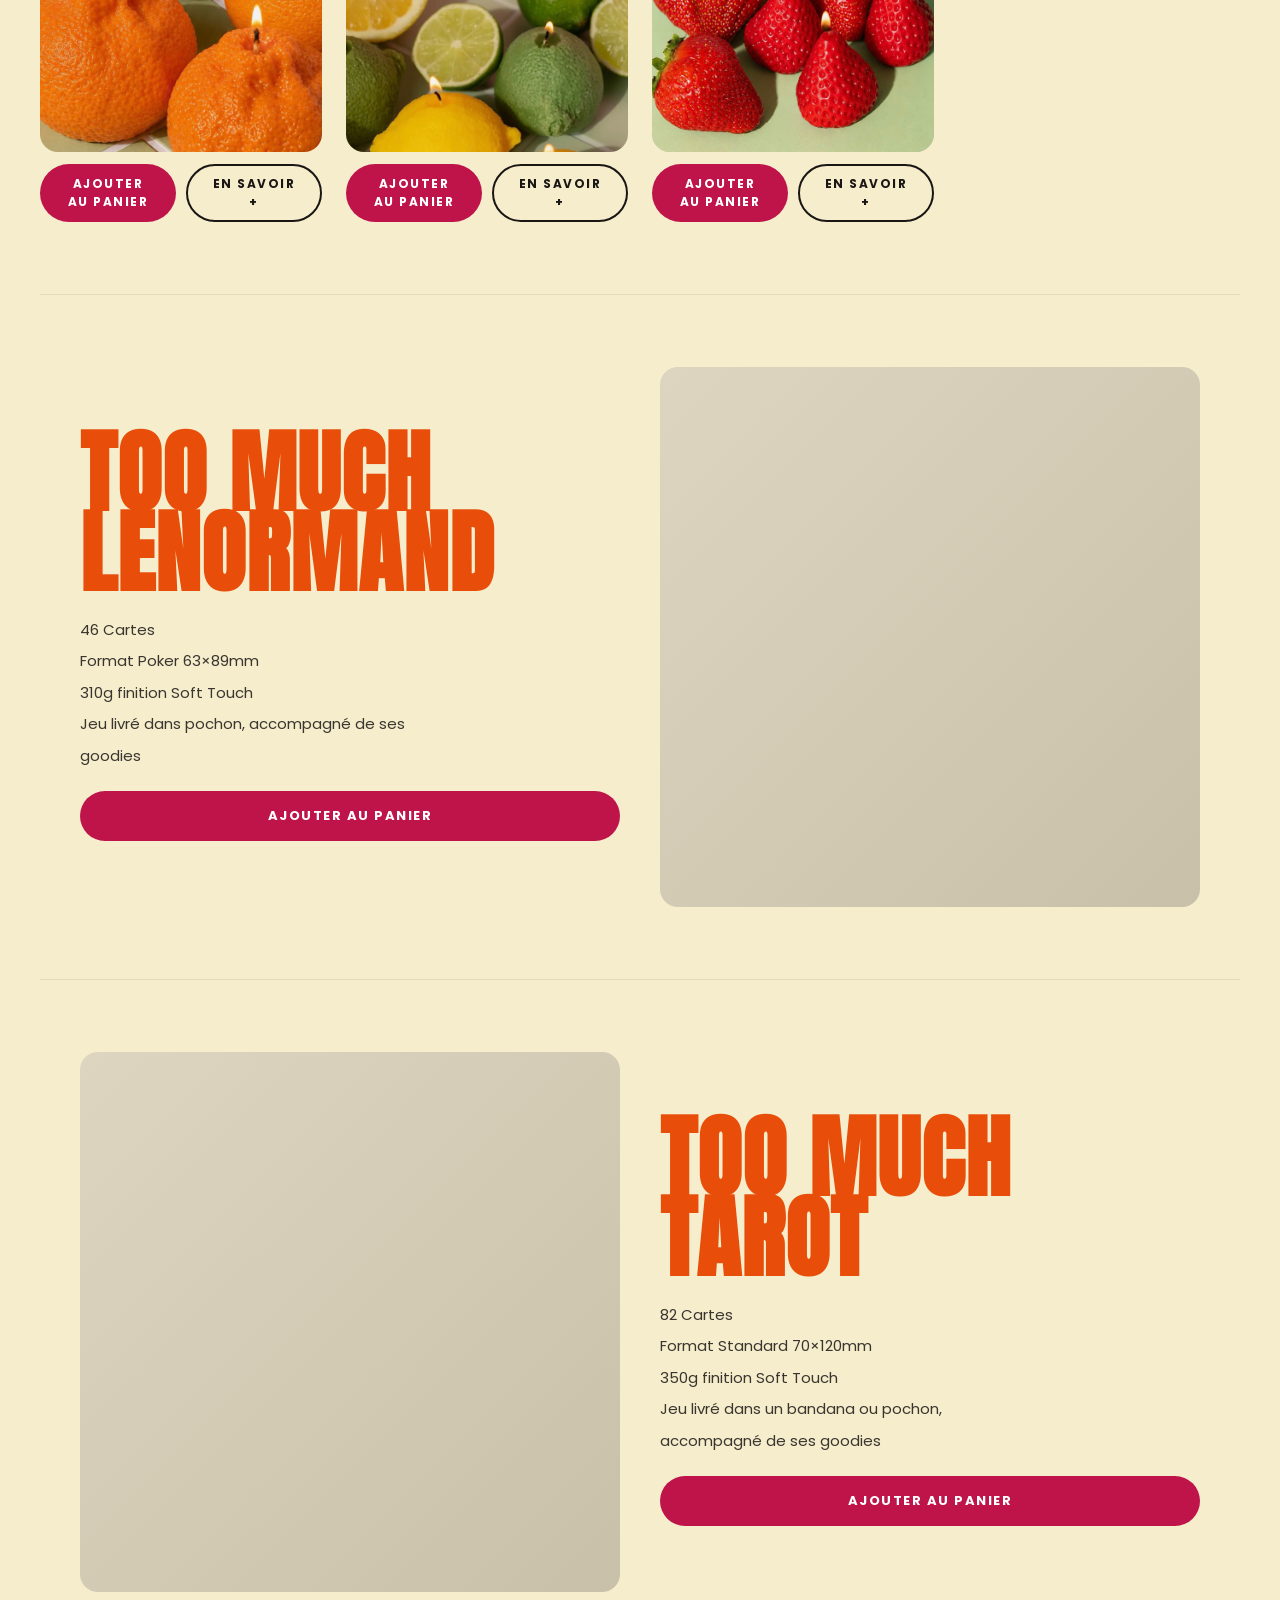
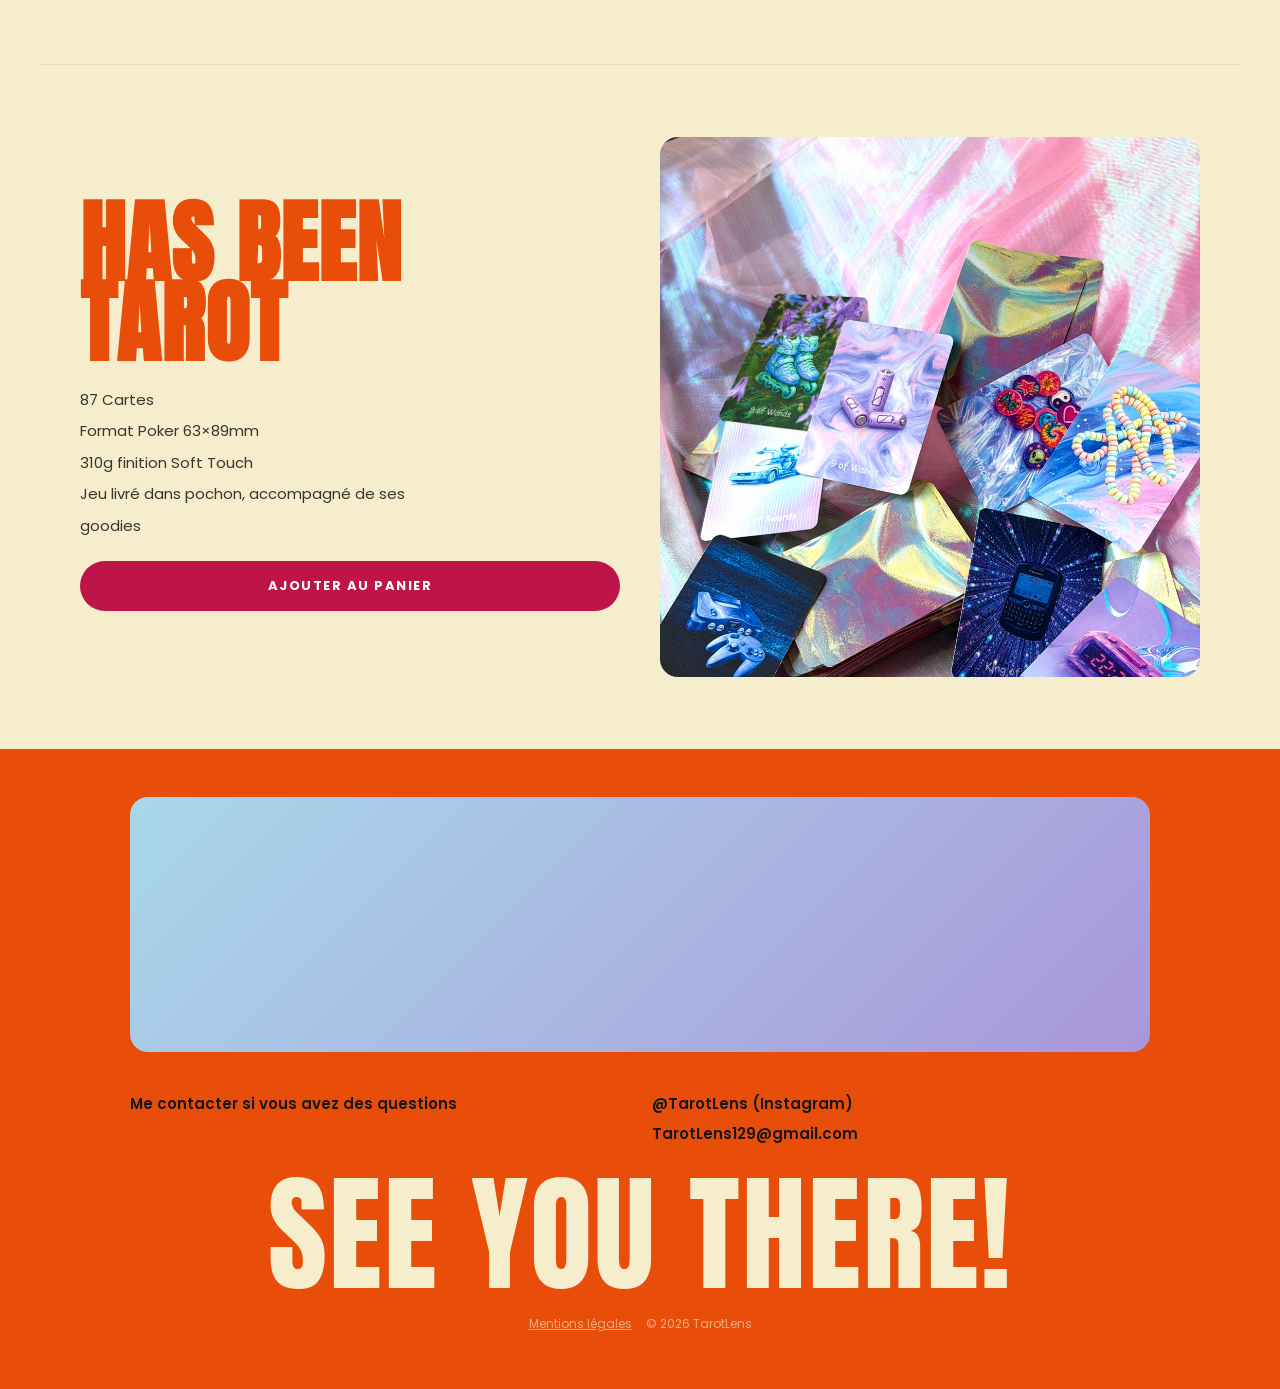
==== commit a85cb949: "index.html" ====
--- a/index.html
+++ b/index.html
@@ -8,7 +8,7 @@
     <link rel="preconnect" href="https://fonts.googleapis.com" />
     <link rel="preconnect" href="https://fonts.gstatic.com" crossorigin />
     <link href="https://fonts.googleapis.com/css2?family=Anton&family=Poppins:wght@400;500;600;700&display=swap" rel="stylesheet" />
-    <link rel="stylesheet" href="styles.css" />
+    <link rel="stylesheet" href="styles.css?v=2" />
 </head>
 <body>
 
@@ -40,7 +40,7 @@
     <div class="hero-copy">
         <h1 class="hero-title">NEW<br>HAS BEEN<br>TAROT</h1>
         <p class="hero-sub">87 Cartes pleine de nostalgie</p>
-        <a href="#detail-hasbeen" class="btn btn-orange">PRE ORDER HERE</a>
+        <a href="#detail-hasbeen" class="btn btn-orange">ACHETER</a>
     </div>
     <div class="hero-media">
         <video src="videos/hasbeen-hero.mp4" autoplay muted loop playsinline></video>
@@ -52,7 +52,7 @@
     <div class="hero-copy">
         <h2 class="hero-title magenta">NEW<br>TOO MUCH<br>LENORMAND</h2>
         <p class="hero-sub">46 Cartes, toujours plus kitsh</p>
-        <a href="#detail-lenormand" class="btn btn-orange">PRE ORDER HERE</a>
+        <a href="#detail-lenormand" class="btn btn-orange">ACHETER</a>
     </div>
     <div class="hero-media">
         <video src="videos/lenormand-hero.mp4" autoplay muted loop playsinline></video>
@@ -64,7 +64,7 @@
     <div class="hero-copy">
         <h2 class="hero-title">TOO MUCH<br>TAROT</h2>
         <p class="hero-sub">If it's too much, add more !</p>
-        <a href="#detail-toomuch" class="btn btn-orange">PRE ORDER HERE</a>
+        <a href="#detail-toomuch" class="btn btn-orange">ACHETER</a>
     </div>
     <div class="hero-media">
         <video src="videos/toomuch-hero.mp4" autoplay muted loop playsinline></video>
@@ -287,7 +287,7 @@
             46 Cartes<br>
             Format Poker 63×89mm<br>
             310g finition Soft Touch<br>
-            Jeu livré dans pochon, accompagné de ces goodies
+            Jeu livré dans pochon, accompagné de ses goodies
         </p>
         <button class="btn btn-magenta" onclick="addToCartById(2)">AJOUTER AU PANIER</button>
     </div>
@@ -304,7 +304,7 @@
             82 Cartes<br>
             Format Standard 70×120mm<br>
             350g finition Soft Touch<br>
-            Jeu livré dans un bandana ou pochon, accompagné de ces goodies
+            Jeu livré dans un bandana ou pochon, accompagné de ses goodies
         </p>
         <button class="btn btn-magenta" onclick="addToCartById(3)">AJOUTER AU PANIER</button>
     </div>
@@ -321,7 +321,7 @@
             87 Cartes<br>
             Format Poker 63×89mm<br>
             310g finition Soft Touch<br>
-            Jeu livré dans pochon, accompagné de ces goodies
+            Jeu livré dans pochon, accompagné de ses goodies
         </p>
         <button class="btn btn-magenta" onclick="addToCartById(1)">AJOUTER AU PANIER</button>
     </div>
@@ -370,8 +370,8 @@
 <!-- TOAST -->
 <div class="toast" id="toast" role="status" aria-live="polite"></div>
 
-<script src="data.js"></script>
-<script src="cart.js"></script>
+<script src="data.js?v=2"></script>
+<script src="cart.js?v=2"></script>
 <script>
 // Menu burger
 const burger = document.getElementById('navBurger');
--- a/styles.css
+++ b/styles.css
@@ -19,7 +19,7 @@
 }
 
 * { box-sizing: border-box; margin: 0; padding: 0; }
-html { scroll-behavior: smooth; }
+html { scroll-behavior: smooth; background: var(--cream); }
 body {
     font-family: var(--font-body);
     background: var(--cream);
@@ -306,7 +306,7 @@
 /* ============================================================
    FOOTER
    ============================================================ */
-.footer { background: var(--orange); }
+.footer { background: var(--orange); padding-bottom: env(safe-area-inset-bottom); }
 
 .footer-inner {
     max-width: 1100px; margin: 0 auto;
@@ -418,6 +418,7 @@
     .nav-links { gap: 18px; }
     .nav-links a { font-size: 18px; }
     .products-grid { grid-template-columns: repeat(2, 1fr); gap: 16px; }
+    .prod-card-actions { flex-direction: column; }
 }
 
 @media (max-width: 480px) {
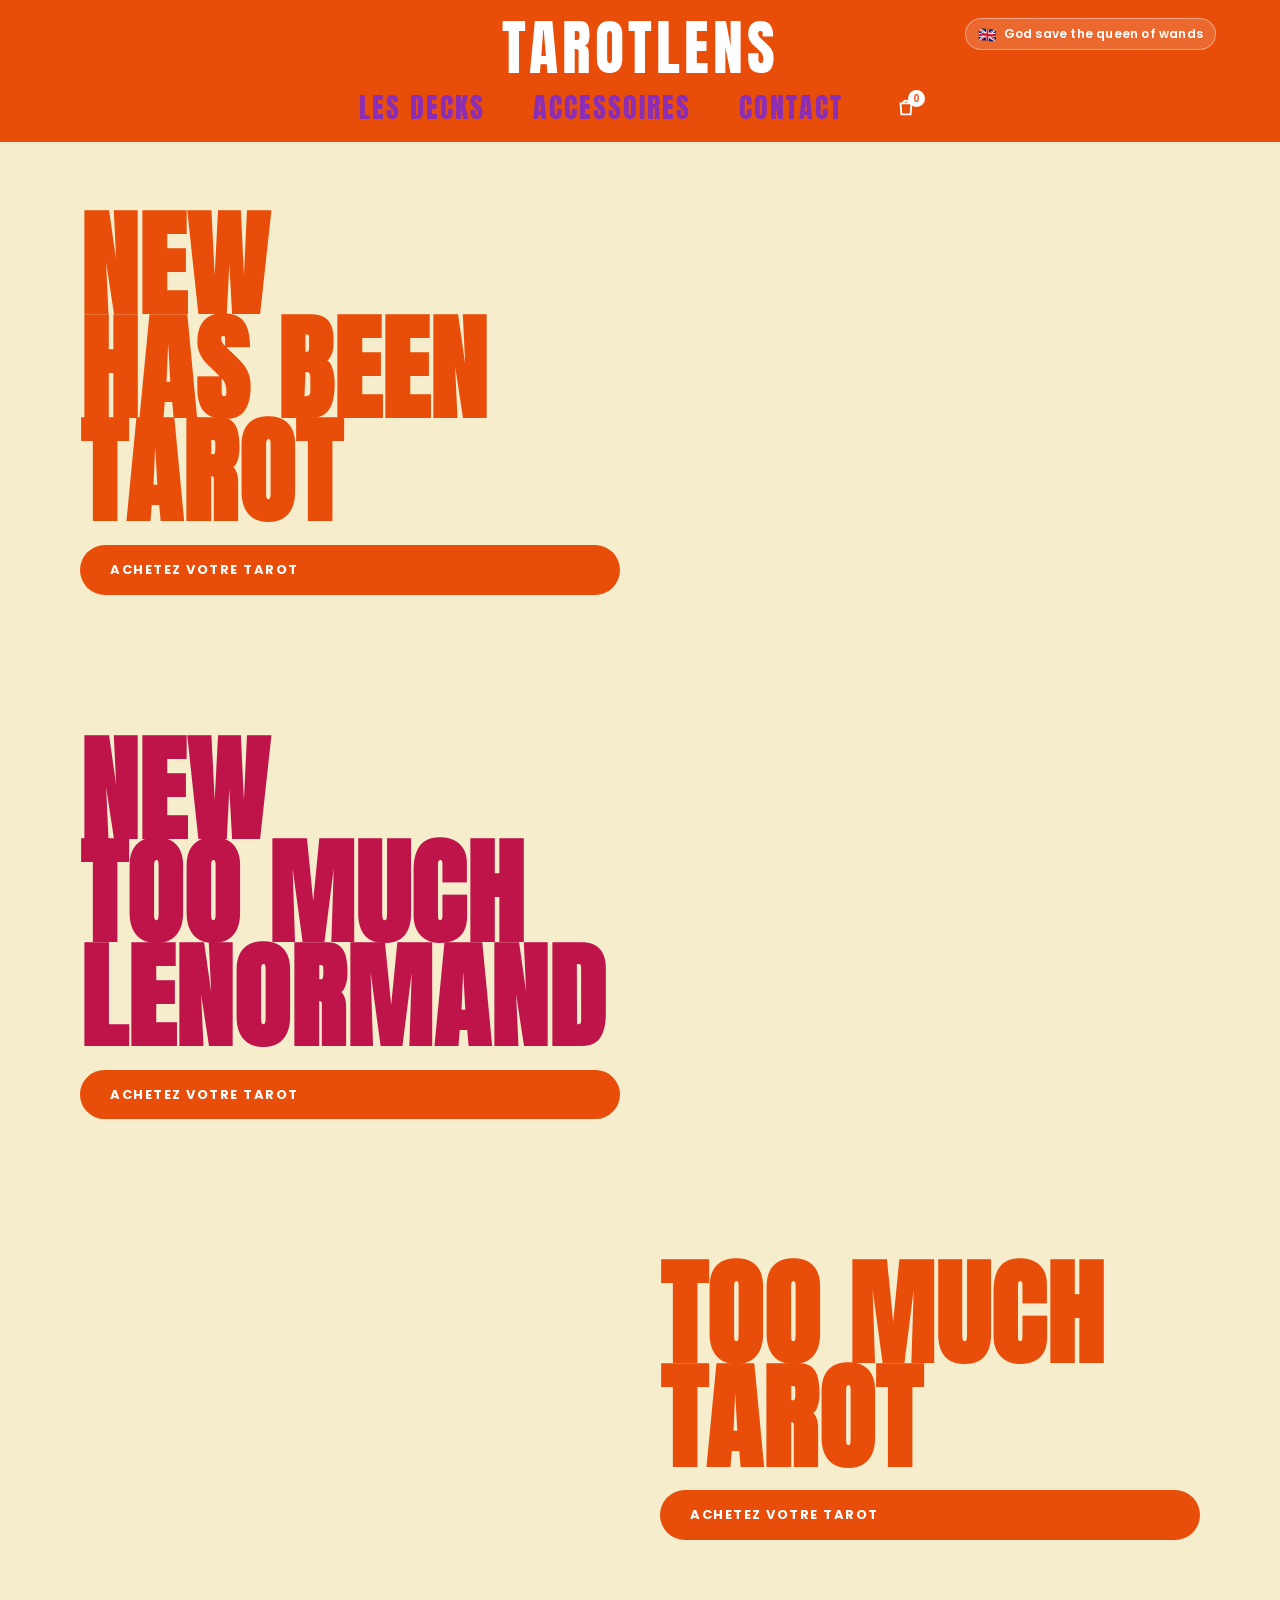
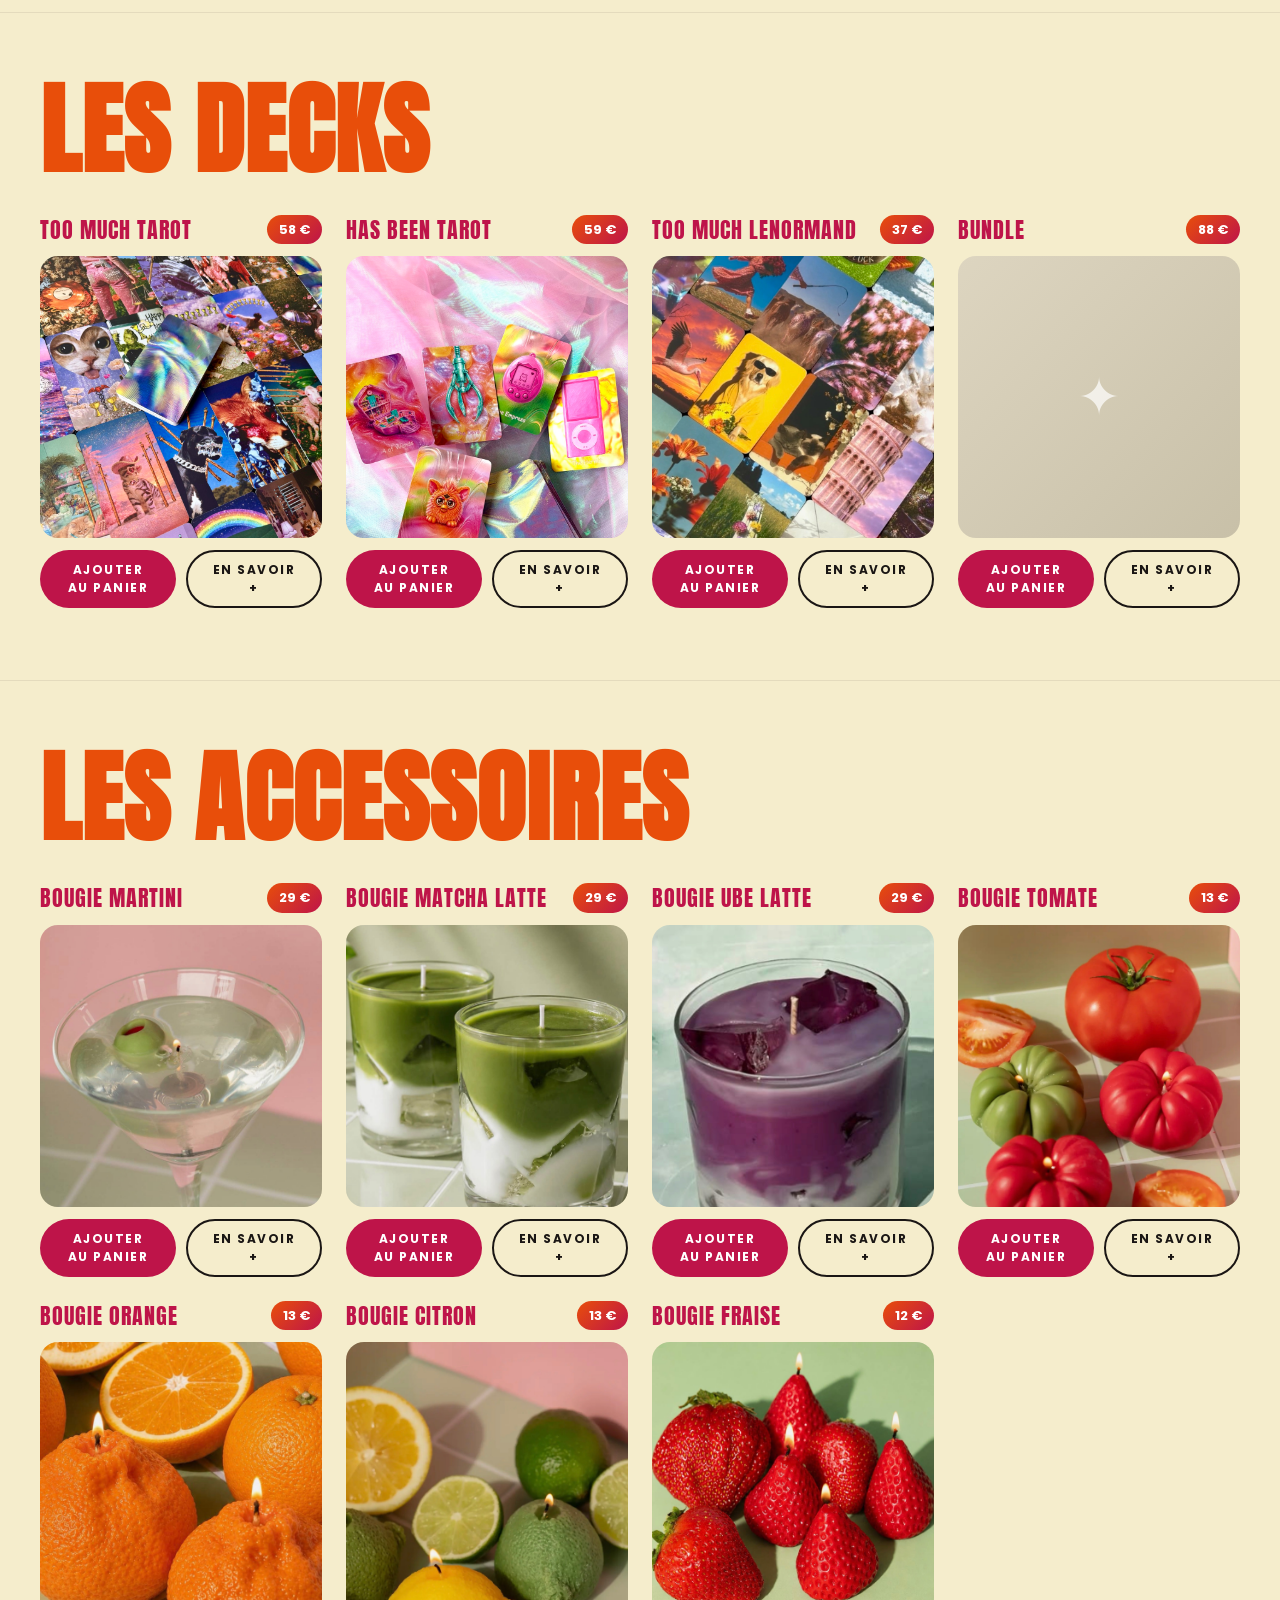
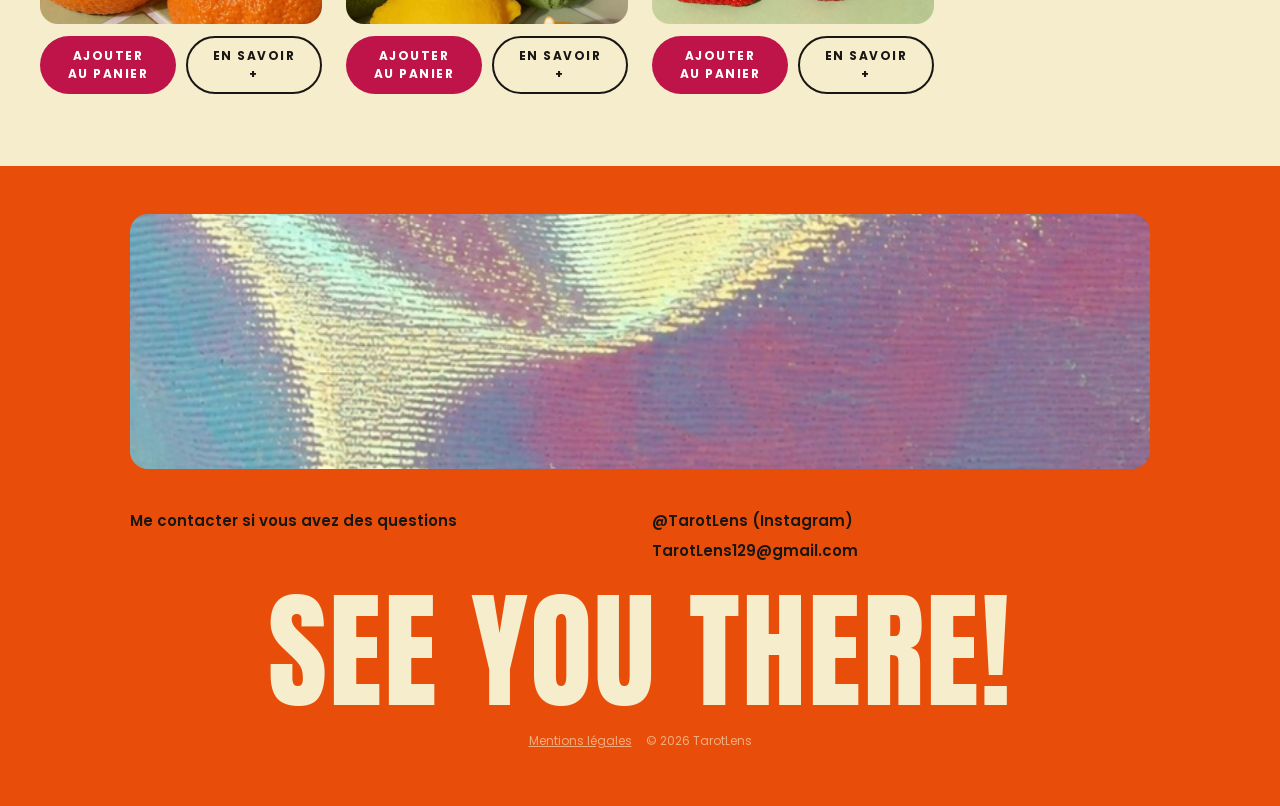
==== commit aaadb4d5: "Ajoute descriptifs produits, i18n FR/EN, slider photo et vraies infos boutique - Descriptifs de vent" ====
--- a/index.html
+++ b/index.html
@@ -15,17 +15,18 @@
 <!-- ═══════════════════════════════════ NAV ═══════════════════════════════════ -->
 <header class="nav" id="nav">
     <div class="nav-inner">
-        <a href="index.html" class="nav-logo" aria-label="TarotLens, accueil">TAROTLENS</a>
+        <button class="lang-toggle" id="langToggle" type="button"></button>
+        <a href="index.html" class="nav-logo" data-i18n-attr="aria-label:nav_homeAria">TAROTLENS</a>
         <div class="nav-row">
             <button class="nav-burger" id="navBurger" aria-label="Menu" aria-expanded="false">
                 <span></span><span></span>
             </button>
             <nav class="nav-links" id="navLinks" aria-label="Navigation principale">
-                <a href="#decks">LES DECKS</a>
-                <a href="#accessoires">ACCESSOIRES</a>
+                <a href="#decks" data-i18n="nav_decks">LES DECKS</a>
+                <a href="#accessoires" data-i18n="nav_accessories">ACCESSOIRES</a>
                 <a href="contact.html">CONTACT</a>
             </nav>
-            <button class="nav-icon" aria-label="Panier">
+            <button class="nav-icon" data-i18n-attr="aria-label:nav_cartAria">
                 <svg viewBox="0 0 24 24" width="22" height="22" aria-hidden="true"><path fill="none" stroke="currentColor" stroke-width="2" d="M6 8h12l-1 12H7L6 8Zm3 0a3 3 0 0 1 6 0"/></svg>
                 <span class="nav-badge">0</span>
             </button>
@@ -39,8 +40,7 @@
 <section class="hero-feature">
     <div class="hero-copy">
         <h1 class="hero-title">NEW<br>HAS BEEN<br>TAROT</h1>
-        <p class="hero-sub">87 Cartes pleine de nostalgie</p>
-        <a href="#detail-hasbeen" class="btn btn-orange">ACHETER</a>
+        <a href="#decks" class="btn btn-orange" data-i18n="hero_cta">PRE ORDER HERE</a>
     </div>
     <div class="hero-media">
         <video src="videos/hasbeen-hero.mp4" autoplay muted loop playsinline></video>
@@ -51,8 +51,7 @@
 <section class="hero-feature">
     <div class="hero-copy">
         <h2 class="hero-title magenta">NEW<br>TOO MUCH<br>LENORMAND</h2>
-        <p class="hero-sub">46 Cartes, toujours plus kitsh</p>
-        <a href="#detail-lenormand" class="btn btn-orange">ACHETER</a>
+        <a href="#decks" class="btn btn-orange" data-i18n="hero_cta">PRE ORDER HERE</a>
     </div>
     <div class="hero-media">
         <video src="videos/lenormand-hero.mp4" autoplay muted loop playsinline></video>
@@ -63,8 +62,7 @@
 <section class="hero-feature rev">
     <div class="hero-copy">
         <h2 class="hero-title">TOO MUCH<br>TAROT</h2>
-        <p class="hero-sub">If it's too much, add more !</p>
-        <a href="#detail-toomuch" class="btn btn-orange">ACHETER</a>
+        <a href="#decks" class="btn btn-orange" data-i18n="hero_cta">PRE ORDER HERE</a>
     </div>
     <div class="hero-media">
         <video src="videos/toomuch-hero.mp4" autoplay muted loop playsinline></video>
@@ -74,7 +72,7 @@
 <!-- ═══════════════════════════════════ LES DECKS ════════════════════════════════ -->
 <section class="products-section" id="decks">
     <div class="products-section-inner">
-        <h2 class="section-title">LES DECKS</h2>
+        <h2 class="section-title" data-i18n="title_decks">LES DECKS</h2>
         <div class="products-grid">
 
             <div class="prod-card">
@@ -82,15 +80,15 @@
 
                     <p class="prod-card-name">TOO MUCH TAROT</p>
 
-                    <span class="prod-card-price">49 €</span>
+                    <span class="prod-card-price">58 €</span>
 
                 </div>
                 <div class="prod-card-media">
                     <img src="images/toomuch-card.jpg" alt="Too Much Tarot">
                 </div>
                 <div class="prod-card-actions">
-                    <button class="btn btn-magenta sm" onclick="addToCartById(3)">AJOUTER AU PANIER</button>
-                    <button class="btn btn-ghost sm" onclick="openProductModal(3)">EN SAVOIR +</button>
+                    <button class="btn btn-magenta sm" onclick="addToCartById(3)" data-i18n="btn_addToCart">AJOUTER AU PANIER</button>
+                    <button class="btn btn-ghost sm" onclick="openProductModal(3)" data-i18n="btn_learnMore">EN SAVOIR +</button>
                 </div>
             </div>
 
@@ -99,15 +97,15 @@
 
                     <p class="prod-card-name">HAS BEEN TAROT</p>
 
-                    <span class="prod-card-price">49 €</span>
+                    <span class="prod-card-price">59 €</span>
 
                 </div>
                 <div class="prod-card-media">
                     <img src="images/hasbeen-card.jpg" alt="Has Been Tarot">
                 </div>
                 <div class="prod-card-actions">
-                    <button class="btn btn-magenta sm" onclick="addToCartById(1)">AJOUTER AU PANIER</button>
-                    <button class="btn btn-ghost sm" onclick="openProductModal(1)">EN SAVOIR +</button>
+                    <button class="btn btn-magenta sm" onclick="addToCartById(1)" data-i18n="btn_addToCart">AJOUTER AU PANIER</button>
+                    <button class="btn btn-ghost sm" onclick="openProductModal(1)" data-i18n="btn_learnMore">EN SAVOIR +</button>
                 </div>
             </div>
 
@@ -116,15 +114,15 @@
 
                     <p class="prod-card-name">TOO MUCH LENORMAND</p>
 
-                    <span class="prod-card-price">49 €</span>
+                    <span class="prod-card-price">37 €</span>
 
                 </div>
                 <div class="prod-card-media">
                     <img src="images/lenormand-card.jpg" alt="Too Much Lenormand">
                 </div>
                 <div class="prod-card-actions">
-                    <button class="btn btn-magenta sm" onclick="addToCartById(2)">AJOUTER AU PANIER</button>
-                    <button class="btn btn-ghost sm" onclick="openProductModal(2)">EN SAVOIR +</button>
+                    <button class="btn btn-magenta sm" onclick="addToCartById(2)" data-i18n="btn_addToCart">AJOUTER AU PANIER</button>
+                    <button class="btn btn-ghost sm" onclick="openProductModal(2)" data-i18n="btn_learnMore">EN SAVOIR +</button>
                 </div>
             </div>
 
@@ -133,7 +131,7 @@
 
                     <p class="prod-card-name">BUNDLE</p>
 
-                    <span class="prod-card-price">49 €</span>
+                    <span class="prod-card-price">88 €</span>
 
                 </div>
                 <div class="prod-card-media">
@@ -141,8 +139,8 @@
                     ✦
                 </div>
                 <div class="prod-card-actions">
-                    <button class="btn btn-magenta sm" onclick="addToCartById(4)">AJOUTER AU PANIER</button>
-                    <button class="btn btn-ghost sm" onclick="openProductModal(4)">EN SAVOIR +</button>
+                    <button class="btn btn-magenta sm" onclick="addToCartById(4)" data-i18n="btn_addToCart">AJOUTER AU PANIER</button>
+                    <button class="btn btn-ghost sm" onclick="openProductModal(4)" data-i18n="btn_learnMore">EN SAVOIR +</button>
                 </div>
             </div>
 
@@ -153,180 +151,129 @@
 <!-- ═══════════════════════════════ LES ACCESSOIRES ══════════════════════════════ -->
 <section class="products-section" id="accessoires">
     <div class="products-section-inner">
-        <h2 class="section-title">LES ACCESSOIRES</h2>
+        <h2 class="section-title" data-i18n="title_accessories">LES ACCESSOIRES</h2>
         <div class="products-grid">
 
             <div class="prod-card">
                 <div class="prod-card-head">
 
-                    <p class="prod-card-name">BOUGIE MARTINI</p>
-
-                    <span class="prod-card-price">49 €</span>
+                    <p class="prod-card-name" data-i18n="p5_name">BOUGIE MARTINI</p>
+
+                    <span class="prod-card-price">29 €</span>
 
                 </div>
                 <div class="prod-card-media">
                     <img src="images/Bougies/bougie-martini.jpg" alt="Bougie Martini">
                 </div>
                 <div class="prod-card-actions">
-                    <button class="btn btn-magenta sm" onclick="addToCartById(5)">AJOUTER AU PANIER</button>
-                    <button class="btn btn-ghost sm" onclick="openProductModal(5)">EN SAVOIR +</button>
-                </div>
-            </div>
-
-            <div class="prod-card">
-                <div class="prod-card-head">
-
-                    <p class="prod-card-name">BOUGIE MATCHA LATTE</p>
-
-                    <span class="prod-card-price">49 €</span>
+                    <button class="btn btn-magenta sm" onclick="addToCartById(5)" data-i18n="btn_addToCart">AJOUTER AU PANIER</button>
+                    <button class="btn btn-ghost sm" onclick="openProductModal(5)" data-i18n="btn_learnMore">EN SAVOIR +</button>
+                </div>
+            </div>
+
+            <div class="prod-card">
+                <div class="prod-card-head">
+
+                    <p class="prod-card-name" data-i18n="p6_name">BOUGIE MATCHA LATTE</p>
+
+                    <span class="prod-card-price">29 €</span>
 
                 </div>
                 <div class="prod-card-media">
                     <img src="images/Bougies/bougie-matcha.jpg" alt="Bougie Matcha Latte">
                 </div>
                 <div class="prod-card-actions">
-                    <button class="btn btn-magenta sm" onclick="addToCartById(6)">AJOUTER AU PANIER</button>
-                    <button class="btn btn-ghost sm" onclick="openProductModal(6)">EN SAVOIR +</button>
-                </div>
-            </div>
-
-            <div class="prod-card">
-                <div class="prod-card-head">
-
-                    <p class="prod-card-name">BOUGIE UBE LATTE</p>
-
-                    <span class="prod-card-price">49 €</span>
+                    <button class="btn btn-magenta sm" onclick="addToCartById(6)" data-i18n="btn_addToCart">AJOUTER AU PANIER</button>
+                    <button class="btn btn-ghost sm" onclick="openProductModal(6)" data-i18n="btn_learnMore">EN SAVOIR +</button>
+                </div>
+            </div>
+
+            <div class="prod-card">
+                <div class="prod-card-head">
+
+                    <p class="prod-card-name" data-i18n="p7_name">BOUGIE UBE LATTE</p>
+
+                    <span class="prod-card-price">29 €</span>
 
                 </div>
                 <div class="prod-card-media">
                     <img src="images/Bougies/bougie-ube.jpg" alt="Bougie Ube Latte">
                 </div>
                 <div class="prod-card-actions">
-                    <button class="btn btn-magenta sm" onclick="addToCartById(7)">AJOUTER AU PANIER</button>
-                    <button class="btn btn-ghost sm" onclick="openProductModal(7)">EN SAVOIR +</button>
-                </div>
-            </div>
-
-            <div class="prod-card">
-                <div class="prod-card-head">
-
-                    <p class="prod-card-name">BOUGIE TOMATE</p>
-
-                    <span class="prod-card-price">49 €</span>
+                    <button class="btn btn-magenta sm" onclick="addToCartById(7)" data-i18n="btn_addToCart">AJOUTER AU PANIER</button>
+                    <button class="btn btn-ghost sm" onclick="openProductModal(7)" data-i18n="btn_learnMore">EN SAVOIR +</button>
+                </div>
+            </div>
+
+            <div class="prod-card">
+                <div class="prod-card-head">
+
+                    <p class="prod-card-name" data-i18n="p8_name">BOUGIE TOMATE</p>
+
+                    <span class="prod-card-price">13 €</span>
 
                 </div>
                 <div class="prod-card-media">
                     <img src="images/Bougies/bougie-tomate.jpg" alt="Bougie Tomate">
                 </div>
                 <div class="prod-card-actions">
-                    <button class="btn btn-magenta sm" onclick="addToCartById(8)">AJOUTER AU PANIER</button>
-                    <button class="btn btn-ghost sm" onclick="openProductModal(8)">EN SAVOIR +</button>
-                </div>
-            </div>
-
-            <div class="prod-card">
-                <div class="prod-card-head">
-
-                    <p class="prod-card-name">BOUGIE ORANGE</p>
-
-                    <span class="prod-card-price">49 €</span>
+                    <button class="btn btn-magenta sm" onclick="addToCartById(8)" data-i18n="btn_addToCart">AJOUTER AU PANIER</button>
+                    <button class="btn btn-ghost sm" onclick="openProductModal(8)" data-i18n="btn_learnMore">EN SAVOIR +</button>
+                </div>
+            </div>
+
+            <div class="prod-card">
+                <div class="prod-card-head">
+
+                    <p class="prod-card-name" data-i18n="p9_name">BOUGIE ORANGE</p>
+
+                    <span class="prod-card-price">13 €</span>
 
                 </div>
                 <div class="prod-card-media">
                     <img src="images/Bougies/bougie-orange.jpg" alt="Bougie Orange">
                 </div>
                 <div class="prod-card-actions">
-                    <button class="btn btn-magenta sm" onclick="addToCartById(9)">AJOUTER AU PANIER</button>
-                    <button class="btn btn-ghost sm" onclick="openProductModal(9)">EN SAVOIR +</button>
-                </div>
-            </div>
-
-            <div class="prod-card">
-                <div class="prod-card-head">
-
-                    <p class="prod-card-name">BOUGIE CITRON</p>
-
-                    <span class="prod-card-price">49 €</span>
+                    <button class="btn btn-magenta sm" onclick="addToCartById(9)" data-i18n="btn_addToCart">AJOUTER AU PANIER</button>
+                    <button class="btn btn-ghost sm" onclick="openProductModal(9)" data-i18n="btn_learnMore">EN SAVOIR +</button>
+                </div>
+            </div>
+
+            <div class="prod-card">
+                <div class="prod-card-head">
+
+                    <p class="prod-card-name" data-i18n="p10_name">BOUGIE CITRON</p>
+
+                    <span class="prod-card-price">13 €</span>
 
                 </div>
                 <div class="prod-card-media">
                     <img src="images/Bougies/bougie-citron.jpg" alt="Bougie Citron">
                 </div>
                 <div class="prod-card-actions">
-                    <button class="btn btn-magenta sm" onclick="addToCartById(10)">AJOUTER AU PANIER</button>
-                    <button class="btn btn-ghost sm" onclick="openProductModal(10)">EN SAVOIR +</button>
-                </div>
-            </div>
-
-            <div class="prod-card">
-                <div class="prod-card-head">
-
-                    <p class="prod-card-name">BOUGIE FRAISE</p>
-
-                    <span class="prod-card-price">49 €</span>
+                    <button class="btn btn-magenta sm" onclick="addToCartById(10)" data-i18n="btn_addToCart">AJOUTER AU PANIER</button>
+                    <button class="btn btn-ghost sm" onclick="openProductModal(10)" data-i18n="btn_learnMore">EN SAVOIR +</button>
+                </div>
+            </div>
+
+            <div class="prod-card">
+                <div class="prod-card-head">
+
+                    <p class="prod-card-name" data-i18n="p11_name">BOUGIE FRAISE</p>
+
+                    <span class="prod-card-price">12 €</span>
 
                 </div>
                 <div class="prod-card-media">
                     <img src="images/Bougies/bougie-fraise.jpg" alt="Bougie Fraise">
                 </div>
                 <div class="prod-card-actions">
-                    <button class="btn btn-magenta sm" onclick="addToCartById(11)">AJOUTER AU PANIER</button>
-                    <button class="btn btn-ghost sm" onclick="openProductModal(11)">EN SAVOIR +</button>
-                </div>
-            </div>
-
-        </div>
-    </div>
-</section>
-
-<!-- ══════════════════════════ DÉTAIL — TOO MUCH LENORMAND ═══════════════════════ -->
-<section class="detail-section" id="detail-lenormand">
-    <div class="detail-copy">
-        <h2 class="detail-title">TOO MUCH<br>LENORMAND</h2>
-        <p class="detail-specs">
-            46 Cartes<br>
-            Format Poker 63×89mm<br>
-            310g finition Soft Touch<br>
-            Jeu livré dans pochon, accompagné de ses goodies
-        </p>
-        <button class="btn btn-magenta" onclick="addToCartById(2)">AJOUTER AU PANIER</button>
-    </div>
-    <div class="detail-media">
-        <video src="videos/lenormand-detail.mp4" autoplay muted loop playsinline></video>
-    </div>
-</section>
-
-<!-- ═══════════════════════════ DÉTAIL — TOO MUCH TAROT ══════════════════════════ -->
-<section class="detail-section rev" id="detail-toomuch">
-    <div class="detail-copy">
-        <h2 class="detail-title">TOO MUCH<br>TAROT</h2>
-        <p class="detail-specs">
-            82 Cartes<br>
-            Format Standard 70×120mm<br>
-            350g finition Soft Touch<br>
-            Jeu livré dans un bandana ou pochon, accompagné de ses goodies
-        </p>
-        <button class="btn btn-magenta" onclick="addToCartById(3)">AJOUTER AU PANIER</button>
-    </div>
-    <div class="detail-media">
-        <video src="videos/toomuch-detail.mp4" autoplay muted loop playsinline></video>
-    </div>
-</section>
-
-<!-- ═══════════════════════════ DÉTAIL — HAS BEEN TAROT ══════════════════════════ -->
-<section class="detail-section" id="detail-hasbeen">
-    <div class="detail-copy">
-        <h2 class="detail-title">HAS BEEN<br>TAROT</h2>
-        <p class="detail-specs">
-            87 Cartes<br>
-            Format Poker 63×89mm<br>
-            310g finition Soft Touch<br>
-            Jeu livré dans pochon, accompagné de ses goodies
-        </p>
-        <button class="btn btn-magenta" onclick="addToCartById(1)">AJOUTER AU PANIER</button>
-    </div>
-    <div class="detail-media">
-        <img src="images/hasbeen-detail.jpg" alt="Has Been Tarot">
+                    <button class="btn btn-magenta sm" onclick="addToCartById(11)" data-i18n="btn_addToCart">AJOUTER AU PANIER</button>
+                    <button class="btn btn-ghost sm" onclick="openProductModal(11)" data-i18n="btn_learnMore">EN SAVOIR +</button>
+                </div>
+            </div>
+
+        </div>
     </div>
 </section>
 
@@ -336,10 +283,10 @@
 <footer class="footer">
     <div class="footer-inner">
         <div class="footer-holo">
-            <!-- <img src="images/holographic.jpg" alt=""> -->
+            <img src="images/footer-bloc.jpg" alt="">
         </div>
         <div class="footer-info">
-            <p>Me contacter si vous avez des questions</p>
+            <p data-i18n="footer_contactLine">Me contacter si vous avez des questions</p>
             <div class="footer-contacts">
                 <a href="https://instagram.com/TarotLens">@TarotLens (Instagram)</a>
                 <a href="mailto:TarotLens129@gmail.com">TarotLens129@gmail.com</a>
@@ -347,7 +294,7 @@
         </div>
         <p class="footer-bye">SEE YOU THERE!</p>
         <div class="footer-legal-row">
-            <a href="legal.html">Mentions légales</a>
+            <a href="legal.html" data-i18n="footer_legalLink">Mentions légales</a>
             <span>© 2026 TarotLens</span>
         </div>
     </div>
@@ -356,13 +303,14 @@
 <!-- MODALE PRODUIT -->
 <div class="modal-overlay" id="productModal" role="dialog" aria-modal="true" aria-labelledby="modalTitle">
     <div class="modal-panel">
-        <button class="modal-close" id="modalClose" aria-label="Fermer">&times;</button>
+        <button class="modal-close" id="modalClose" data-i18n-attr="aria-label:modal_closeAria">&times;</button>
         <div class="modal-media" id="modalMedia"></div>
         <div class="modal-body">
             <p class="modal-tag" id="modalTag"></p>
             <h3 class="modal-title" id="modalTitle"></h3>
+            <p class="modal-desc" id="modalDesc"></p>
             <p class="modal-specs" id="modalSpecs"></p>
-            <button class="btn btn-magenta" id="modalAddBtn">AJOUTER AU PANIER</button>
+            <button class="btn btn-magenta" id="modalAddBtn" data-i18n="btn_addToCart">AJOUTER AU PANIER</button>
         </div>
     </div>
 </div>
@@ -370,6 +318,7 @@
 <!-- TOAST -->
 <div class="toast" id="toast" role="status" aria-live="polite"></div>
 
+<script src="i18n.js?v=1"></script>
 <script src="data.js?v=2"></script>
 <script src="cart.js?v=2"></script>
 <script>
@@ -399,11 +348,13 @@
 function addToCartById(id) {
     const p = window.PRODUCTS.find(x => x.id === id);
     if (!p) return;
-    window.ArcanaCart.add({ id: p.id, name: p.name, price: p.price, glyph: p.glyph, grad: p.grad, img: p.img, meta: p.tag });
+    const { pick, t } = window.TarotLensI18n;
+    const displayName = pick(p, 'name');
+    window.ArcanaCart.add({ id: p.id, name: displayName, price: p.price, glyph: p.glyph, grad: p.grad, img: p.img, meta: pick(p, 'tag') });
     document.querySelectorAll('.nav-badge').forEach(b =>
         b.animate([{ transform: 'scale(1.6)' }, { transform: 'scale(1)' }], { duration: 300 })
     );
-    toast.textContent = `« ${p.name} » ajouté au panier`;
+    toast.textContent = t('toast_added').replace('{name}', displayName);
     toast.classList.add('show');
     clearTimeout(toastTimer);
     toastTimer = setTimeout(() => toast.classList.remove('show'), 2200);
@@ -414,27 +365,71 @@
 const modalMedia = document.getElementById('modalMedia');
 const modalTag = document.getElementById('modalTag');
 const modalTitle = document.getElementById('modalTitle');
+const modalDesc = document.getElementById('modalDesc');
 const modalSpecs = document.getElementById('modalSpecs');
 const modalAddBtn = document.getElementById('modalAddBtn');
 const modalClose = document.getElementById('modalClose');
 
+let modalImages = [];
+let modalImageIndex = 0;
+
+function renderModalSlide() {
+    modalMedia.querySelectorAll('.modal-slide').forEach((img, i) => img.classList.toggle('active', i === modalImageIndex));
+    modalMedia.querySelectorAll('.modal-dot').forEach((d, i) => d.classList.toggle('active', i === modalImageIndex));
+}
+
+function buildModalMedia(p, displayName) {
+    const images = (p.images && p.images.length ? p.images : (p.img ? [p.img] : []));
+    modalImages = images;
+    modalImageIndex = 0;
+
+    if (!images.length) {
+        modalMedia.innerHTML = p.glyph;
+        return;
+    }
+    if (images.length === 1) {
+        modalMedia.innerHTML = `<img src="${images[0]}" alt="${displayName}">`;
+        return;
+    }
+
+    const { t } = window.TarotLensI18n;
+    const slides = images.map((src, i) => `<img class="modal-slide" src="${src}" alt="${displayName} ${i + 1}">`).join('');
+    const dots = images.map((_, i) => `<button type="button" class="modal-dot" data-slide="${i}" aria-label="${t('modal_photoAria').replace('{n}', i + 1)}"></button>`).join('');
+
+    modalMedia.innerHTML = `
+        ${slides}
+        <button type="button" class="modal-slide-nav prev" aria-label="${t('modal_prevAria')}">‹</button>
+        <button type="button" class="modal-slide-nav next" aria-label="${t('modal_nextAria')}">›</button>
+        <div class="modal-dots">${dots}</div>
+    `;
+
+    modalMedia.querySelector('.prev').onclick = () => { modalImageIndex = (modalImageIndex - 1 + modalImages.length) % modalImages.length; renderModalSlide(); };
+    modalMedia.querySelector('.next').onclick = () => { modalImageIndex = (modalImageIndex + 1) % modalImages.length; renderModalSlide(); };
+    modalMedia.querySelectorAll('.modal-dot').forEach(dot => dot.onclick = () => { modalImageIndex = +dot.dataset.slide; renderModalSlide(); });
+
+    renderModalSlide();
+}
+
 function openProductModal(id) {
     const p = window.PRODUCTS.find(x => x.id === id);
     if (!p) return;
-
-    modalMedia.innerHTML = p.img
-        ? `<img src="${p.img}" alt="${p.name}">`
-        : p.glyph;
-    modalTag.textContent = p.tag;
-    modalTitle.textContent = p.name;
+    const { pick, t } = window.TarotLensI18n;
+    const displayName = pick(p, 'name');
+    const displayDesc = pick(p, 'desc');
+
+    buildModalMedia(p, displayName);
+    modalTag.textContent = pick(p, 'tag');
+    modalTitle.textContent = displayName;
+    modalDesc.textContent = displayDesc || '';
+    modalDesc.style.display = displayDesc ? '' : 'none';
 
     const specs = [
-        p.cards    ? `${p.cards} cartes` : null,
-        p.format   || null,
-        p.weight   || null,
-        p.delivery || null,
+        p.cards ? `${p.cards} ${t('unit_cards')}` : null,
+        pick(p, 'format')   || null,
+        pick(p, 'weight')   || null,
+        pick(p, 'delivery') || null,
     ].filter(Boolean);
-    modalSpecs.textContent = specs.length ? specs.join(' — ') : 'Description à venir.';
+    modalSpecs.textContent = specs.length ? specs.join(' — ') : t('modal_descTodo');
 
     modalAddBtn.onclick = () => { addToCartById(id); closeProductModal(); };
     productModal.classList.add('show');
@@ -446,13 +441,18 @@
 
 modalClose.addEventListener('click', closeProductModal);
 productModal.addEventListener('click', e => { if (e.target === productModal) closeProductModal(); });
-window.addEventListener('keydown', e => { if (e.key === 'Escape') closeProductModal(); });
+window.addEventListener('keydown', e => {
+    if (!productModal.classList.contains('show')) return;
+    if (e.key === 'Escape') closeProductModal();
+    if (e.key === 'ArrowLeft' && modalImages.length > 1) { modalImageIndex = (modalImageIndex - 1 + modalImages.length) % modalImages.length; renderModalSlide(); }
+    if (e.key === 'ArrowRight' && modalImages.length > 1) { modalImageIndex = (modalImageIndex + 1) % modalImages.length; renderModalSlide(); }
+});
 
 // Révélation au scroll
 const io = new IntersectionObserver(entries => {
     entries.forEach(e => { if (e.isIntersecting) { e.target.classList.add('is-visible'); io.unobserve(e.target); } });
 }, { threshold: 0.12 });
-document.querySelectorAll('.hero-feature, .products-section, .detail-section').forEach(el => {
+document.querySelectorAll('.hero-feature, .products-section').forEach(el => {
     el.classList.add('reveal');
     io.observe(el);
 });
--- a/styles.css
+++ b/styles.css
@@ -43,6 +43,18 @@
     padding: 18px 24px 14px;
     position: relative;
 }
+.lang-toggle {
+    position: absolute; top: 18px; right: 24px; z-index: 1;
+    display: flex; align-items: center; gap: 6px;
+    background: rgba(255,255,255,.15); border: 1px solid rgba(255,255,255,.4);
+    color: var(--white); font-family: var(--font-body); font-weight: 600;
+    font-size: 12px; letter-spacing: .2px;
+    padding: 6px 12px; border-radius: 980px; cursor: pointer;
+    transition: background .15s;
+}
+.lang-toggle:hover { background: rgba(255,255,255,.28); }
+.lang-flag { font-size: 15px; line-height: 1; }
+
 .nav-logo {
     font-family: var(--font-display);
     font-size: clamp(36px, 6vw, 60px);
@@ -242,10 +254,42 @@
     display: grid; place-items: center;
     font-size: 64px; color: rgba(255,255,255,.7);
     min-height: 260px;
+    align-self: start;
+    aspect-ratio: 3 / 4;
+    position: relative;
+    overflow: hidden;
 }
 .modal-media img {
     width: 100%; height: 100%; object-fit: cover;
 }
+.modal-slide {
+    position: absolute; inset: 0;
+    opacity: 0; transition: opacity .25s ease;
+    pointer-events: none;
+}
+.modal-slide.active { opacity: 1; pointer-events: auto; }
+.modal-slide-nav {
+    position: absolute; top: 50%; transform: translateY(-50%);
+    width: 36px; height: 36px; border-radius: 50%; border: 0;
+    background: rgba(26,22,20,.45); color: #fff;
+    font-size: 20px; line-height: 1; cursor: pointer;
+    display: grid; place-items: center;
+    transition: background .15s;
+    z-index: 2;
+}
+.modal-slide-nav:hover { background: rgba(26,22,20,.7); }
+.modal-slide-nav.prev { left: 12px; }
+.modal-slide-nav.next { right: 12px; }
+.modal-dots {
+    position: absolute; bottom: 12px; left: 50%; transform: translateX(-50%);
+    display: flex; gap: 6px; z-index: 2;
+}
+.modal-dot {
+    width: 8px; height: 8px; border-radius: 50%; border: 0;
+    background: rgba(255,255,255,.5); cursor: pointer; padding: 0;
+    transition: background .15s, transform .15s;
+}
+.modal-dot.active { background: #fff; transform: scale(1.3); }
 .modal-body {
     padding: 32px; display: flex; flex-direction: column; gap: 14px;
 }
@@ -259,48 +303,12 @@
     line-height: 1; text-transform: uppercase;
     color: var(--orange);
 }
+.modal-desc { font-size: 14px; line-height: 1.7; white-space: pre-line; }
 .modal-specs { font-size: 14px; line-height: 1.7; opacity: .85; }
 
 @media (max-width: 600px) {
     .modal-panel { grid-template-columns: 1fr; }
     .modal-media { min-height: 200px; }
-}
-
-/* ============================================================
-   SECTIONS DÉTAIL PRODUIT
-   ============================================================ */
-.detail-section {
-    max-width: var(--maxw); margin: 0 auto;
-    display: grid; grid-template-columns: 1fr 1fr;
-    gap: 40px; padding: 72px 40px;
-    align-items: center;
-    border-top: 1px solid rgba(26,22,20,.08);
-}
-.detail-section.rev .detail-copy  { order: 2; }
-.detail-section.rev .detail-media { order: 1; }
-
-.detail-copy { display: flex; flex-direction: column; gap: 20px; }
-
-.detail-title {
-    font-family: var(--font-display);
-    font-size: clamp(48px, 7vw, 96px);
-    line-height: .9; color: var(--orange);
-    text-transform: uppercase; letter-spacing: 1px;
-}
-.detail-specs {
-    font-size: 15px; line-height: 2.1;
-    opacity: .85; max-width: 40ch;
-}
-.detail-media {
-    border-radius: var(--radius); overflow: hidden;
-    background: linear-gradient(135deg, #ddd5c0, #c8c0a8);
-    aspect-ratio: 1 / 1;
-    display: grid; place-items: center;
-    font-size: 64px; color: rgba(255,255,255,.7);
-}
-.detail-media img,
-.detail-media video {
-    width: 100%; height: 100%; object-fit: cover;
 }
 
 /* ============================================================
@@ -368,16 +376,17 @@
    ============================================================ */
 .toast {
     position: fixed; left: 50%; bottom: 28px;
-    transform: translateX(-50%) translateY(140%);
+    transform: translateX(-50%) translateY(150px);
+    opacity: 0; pointer-events: none;
     background: var(--ink); color: var(--cream);
     font-weight: 700; font-size: 13px;
     letter-spacing: .5px; text-transform: uppercase;
     padding: 13px 22px; border-radius: 980px; z-index: 300;
-    transition: transform .4s cubic-bezier(.2,.7,.2,1);
+    transition: transform .4s cubic-bezier(.2,.7,.2,1), opacity .4s;
     box-shadow: 0 12px 30px rgba(0,0,0,.28);
     white-space: nowrap;
 }
-.toast.show { transform: translateX(-50%) translateY(0); }
+.toast.show { transform: translateX(-50%) translateY(0); opacity: 1; pointer-events: auto; }
 
 /* ============================================================
    UTILITAIRES PARTAGÉS
@@ -398,15 +407,12 @@
 }
 
 @media (max-width: 768px) {
-    .hero-feature,
-    .detail-section {
+    .hero-feature {
         grid-template-columns: 1fr;
         padding: 48px 24px; gap: 28px;
     }
     .hero-feature.rev .hero-copy,
-    .hero-feature.rev .hero-media,
-    .detail-section.rev .detail-copy,
-    .detail-section.rev .detail-media { order: unset; }
+    .hero-feature.rev .hero-media { order: unset; }
 
     .products-section { padding: 48px 24px; }
     .footer-inner { padding: 36px 24px 48px; }
@@ -417,8 +423,13 @@
     .nav-row { gap: 20px; }
     .nav-links { gap: 18px; }
     .nav-links a { font-size: 18px; }
+    .lang-toggle { font-size: 10px; padding: 5px 8px; gap: 4px; top: 14px; right: 14px; }
     .products-grid { grid-template-columns: repeat(2, 1fr); gap: 16px; }
     .prod-card-actions { flex-direction: column; }
+}
+
+@media (max-width: 420px) {
+    .lang-toggle .lang-text { display: none; }
 }
 
 @media (max-width: 480px) {
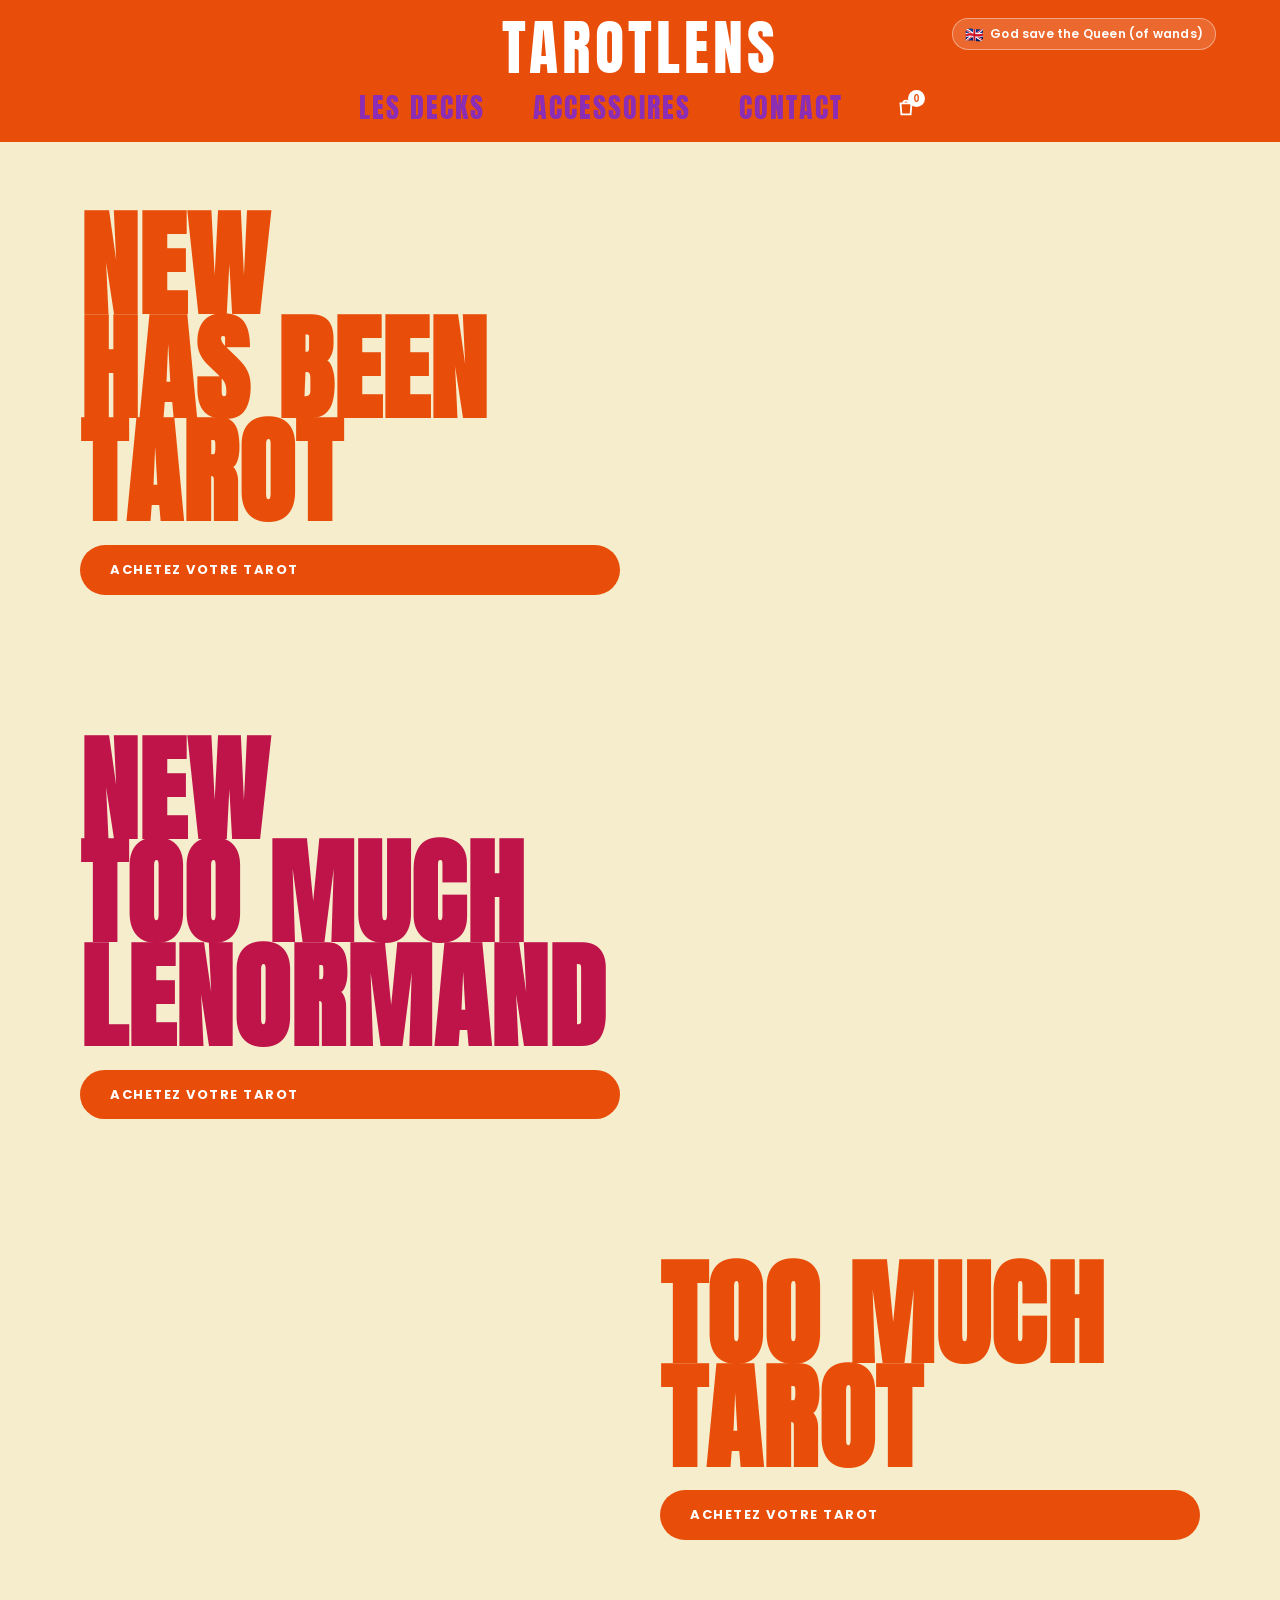
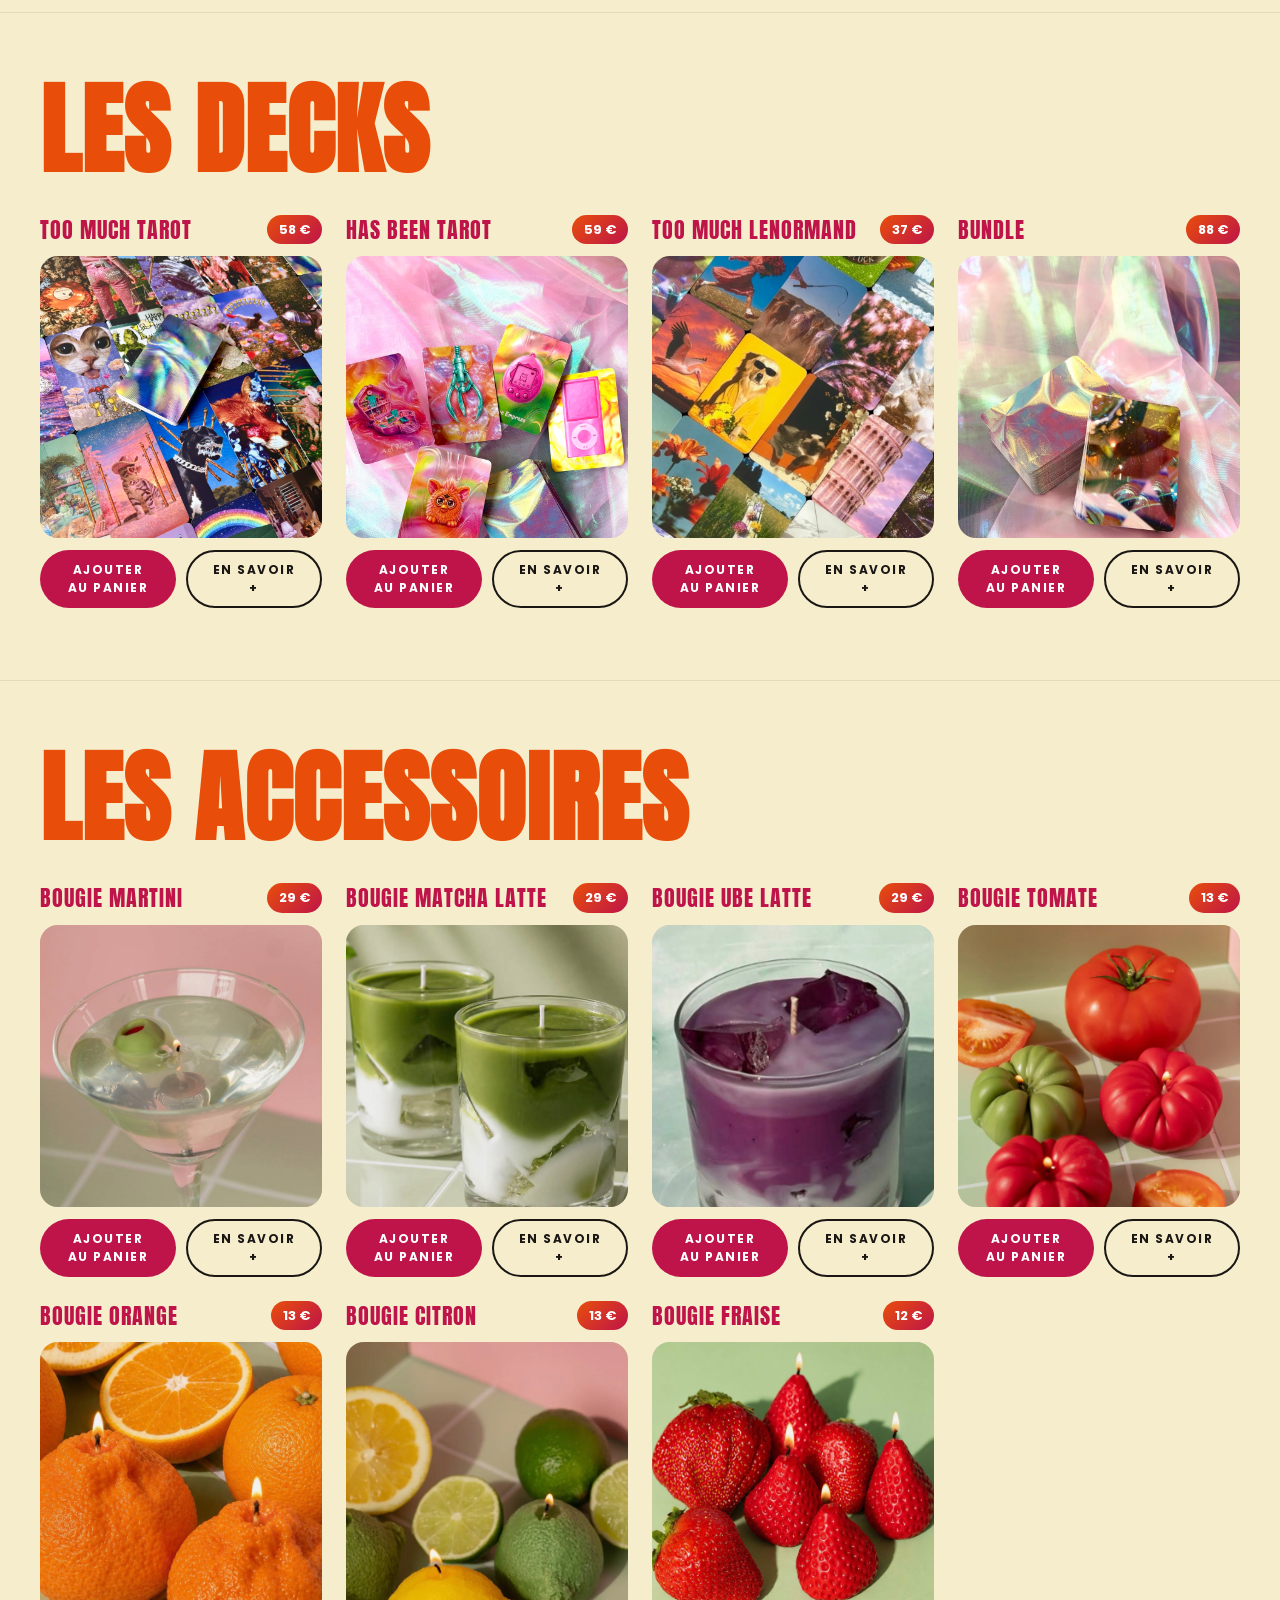
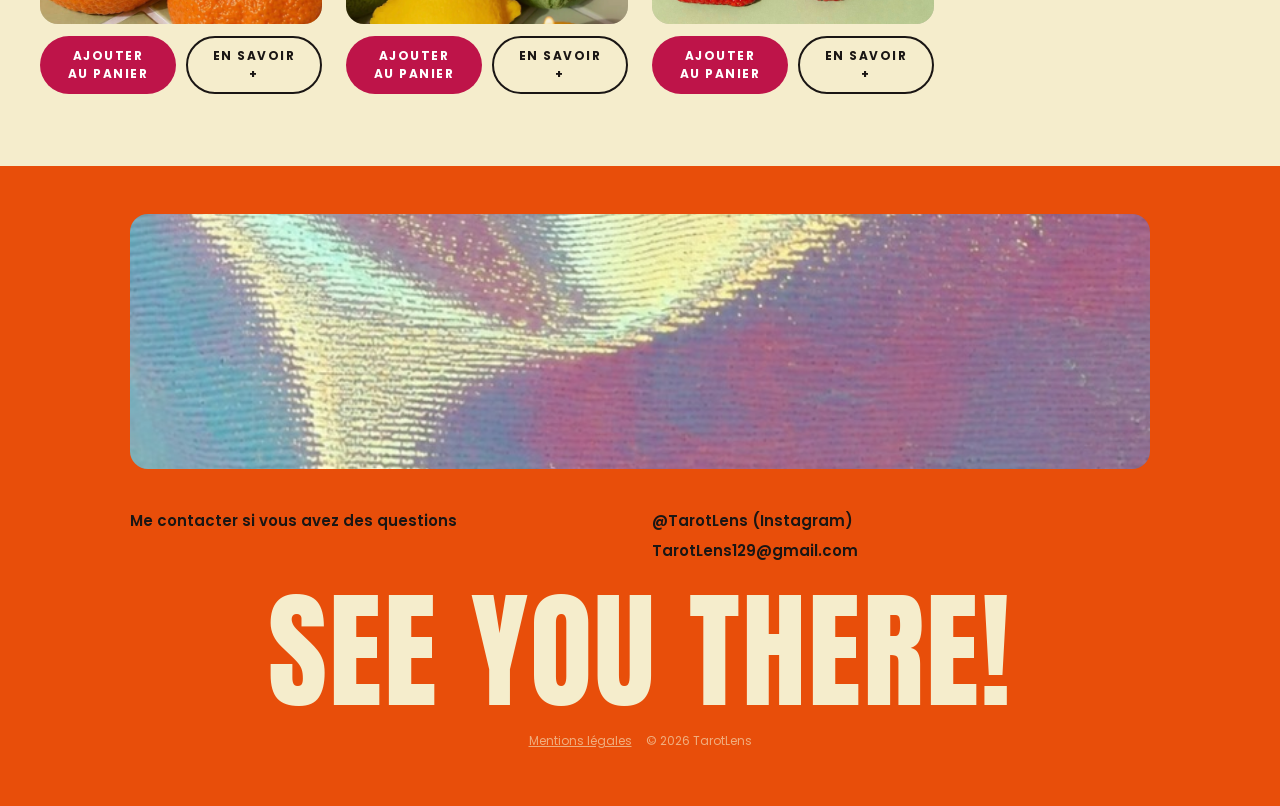
==== commit 36a53ebe: "Ajoute vidéos produits dans le slider, corrige texte switch de langue et complète les visuels Lenorm" ====
--- a/index.html
+++ b/index.html
@@ -135,8 +135,7 @@
 
                 </div>
                 <div class="prod-card-media">
-                    <!-- <img src="images/bundle-card.jpg" alt="Bundle"> -->
-                    ✦
+                    <img src="images/bundle-card.jpg" alt="Bundle">
                 </div>
                 <div class="prod-card-actions">
                     <button class="btn btn-magenta sm" onclick="addToCartById(4)" data-i18n="btn_addToCart">AJOUTER AU PANIER</button>
@@ -374,7 +373,10 @@
 let modalImageIndex = 0;
 
 function renderModalSlide() {
-    modalMedia.querySelectorAll('.modal-slide').forEach((img, i) => img.classList.toggle('active', i === modalImageIndex));
+    modalMedia.querySelectorAll('.modal-slide').forEach((el, i) => {
+        el.classList.toggle('active', i === modalImageIndex);
+        if (el.tagName === 'VIDEO') { i === modalImageIndex ? el.play() : el.pause(); }
+    });
     modalMedia.querySelectorAll('.modal-dot').forEach((d, i) => d.classList.toggle('active', i === modalImageIndex));
 }
 
@@ -387,13 +389,19 @@
         modalMedia.innerHTML = p.glyph;
         return;
     }
+    const isVideo = src => /\.(mp4|mov)$/i.test(src);
+
     if (images.length === 1) {
-        modalMedia.innerHTML = `<img src="${images[0]}" alt="${displayName}">`;
+        modalMedia.innerHTML = isVideo(images[0])
+            ? `<video src="${images[0]}" autoplay muted loop playsinline></video>`
+            : `<img src="${images[0]}" alt="${displayName}">`;
         return;
     }
 
     const { t } = window.TarotLensI18n;
-    const slides = images.map((src, i) => `<img class="modal-slide" src="${src}" alt="${displayName} ${i + 1}">`).join('');
+    const slides = images.map((src, i) => isVideo(src)
+        ? `<video class="modal-slide" src="${src}" muted loop playsinline></video>`
+        : `<img class="modal-slide" src="${src}" alt="${displayName} ${i + 1}">`).join('');
     const dots = images.map((_, i) => `<button type="button" class="modal-dot" data-slide="${i}" aria-label="${t('modal_photoAria').replace('{n}', i + 1)}"></button>`).join('');
 
     modalMedia.innerHTML = `
@@ -437,6 +445,7 @@
 
 function closeProductModal() {
     productModal.classList.remove('show');
+    modalMedia.querySelectorAll('video').forEach(v => v.pause());
 }
 
 modalClose.addEventListener('click', closeProductModal);
--- a/styles.css
+++ b/styles.css
@@ -259,7 +259,8 @@
     position: relative;
     overflow: hidden;
 }
-.modal-media img {
+.modal-media img,
+.modal-media video {
     width: 100%; height: 100%; object-fit: cover;
 }
 .modal-slide {
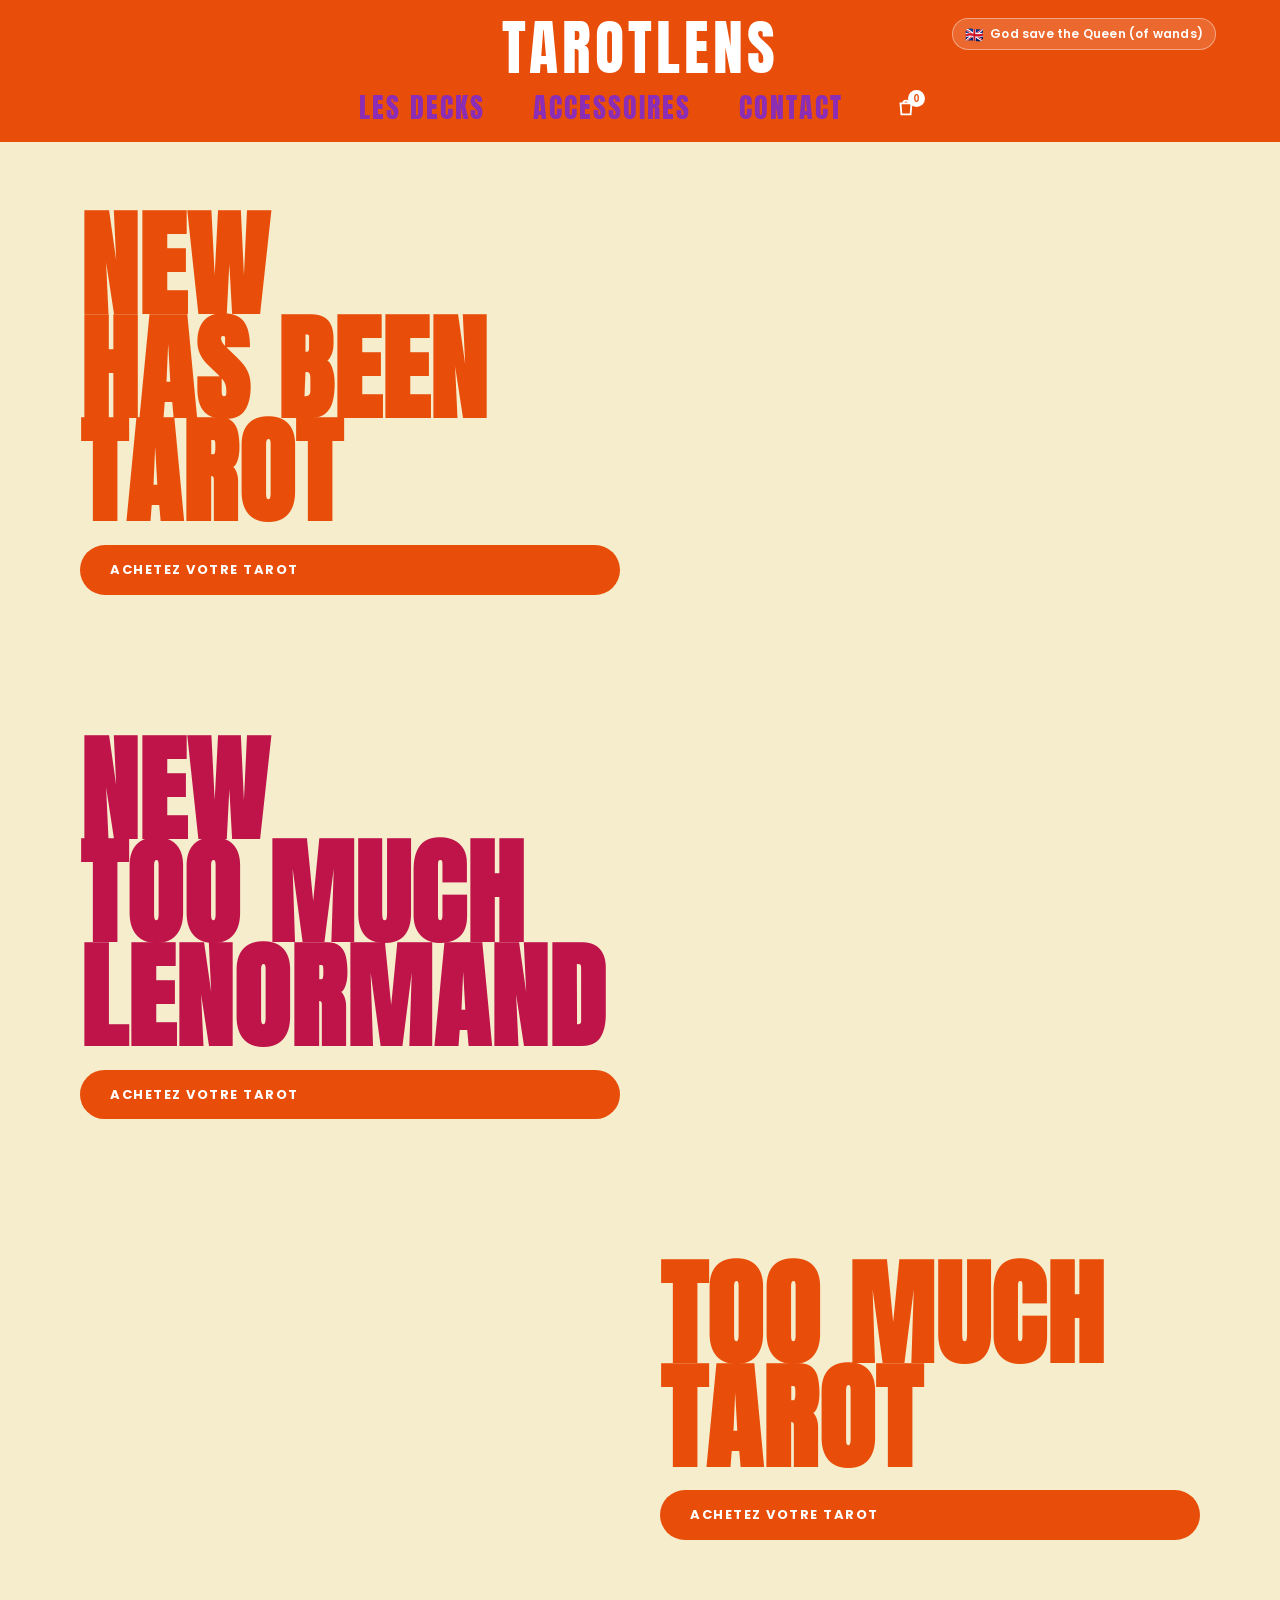
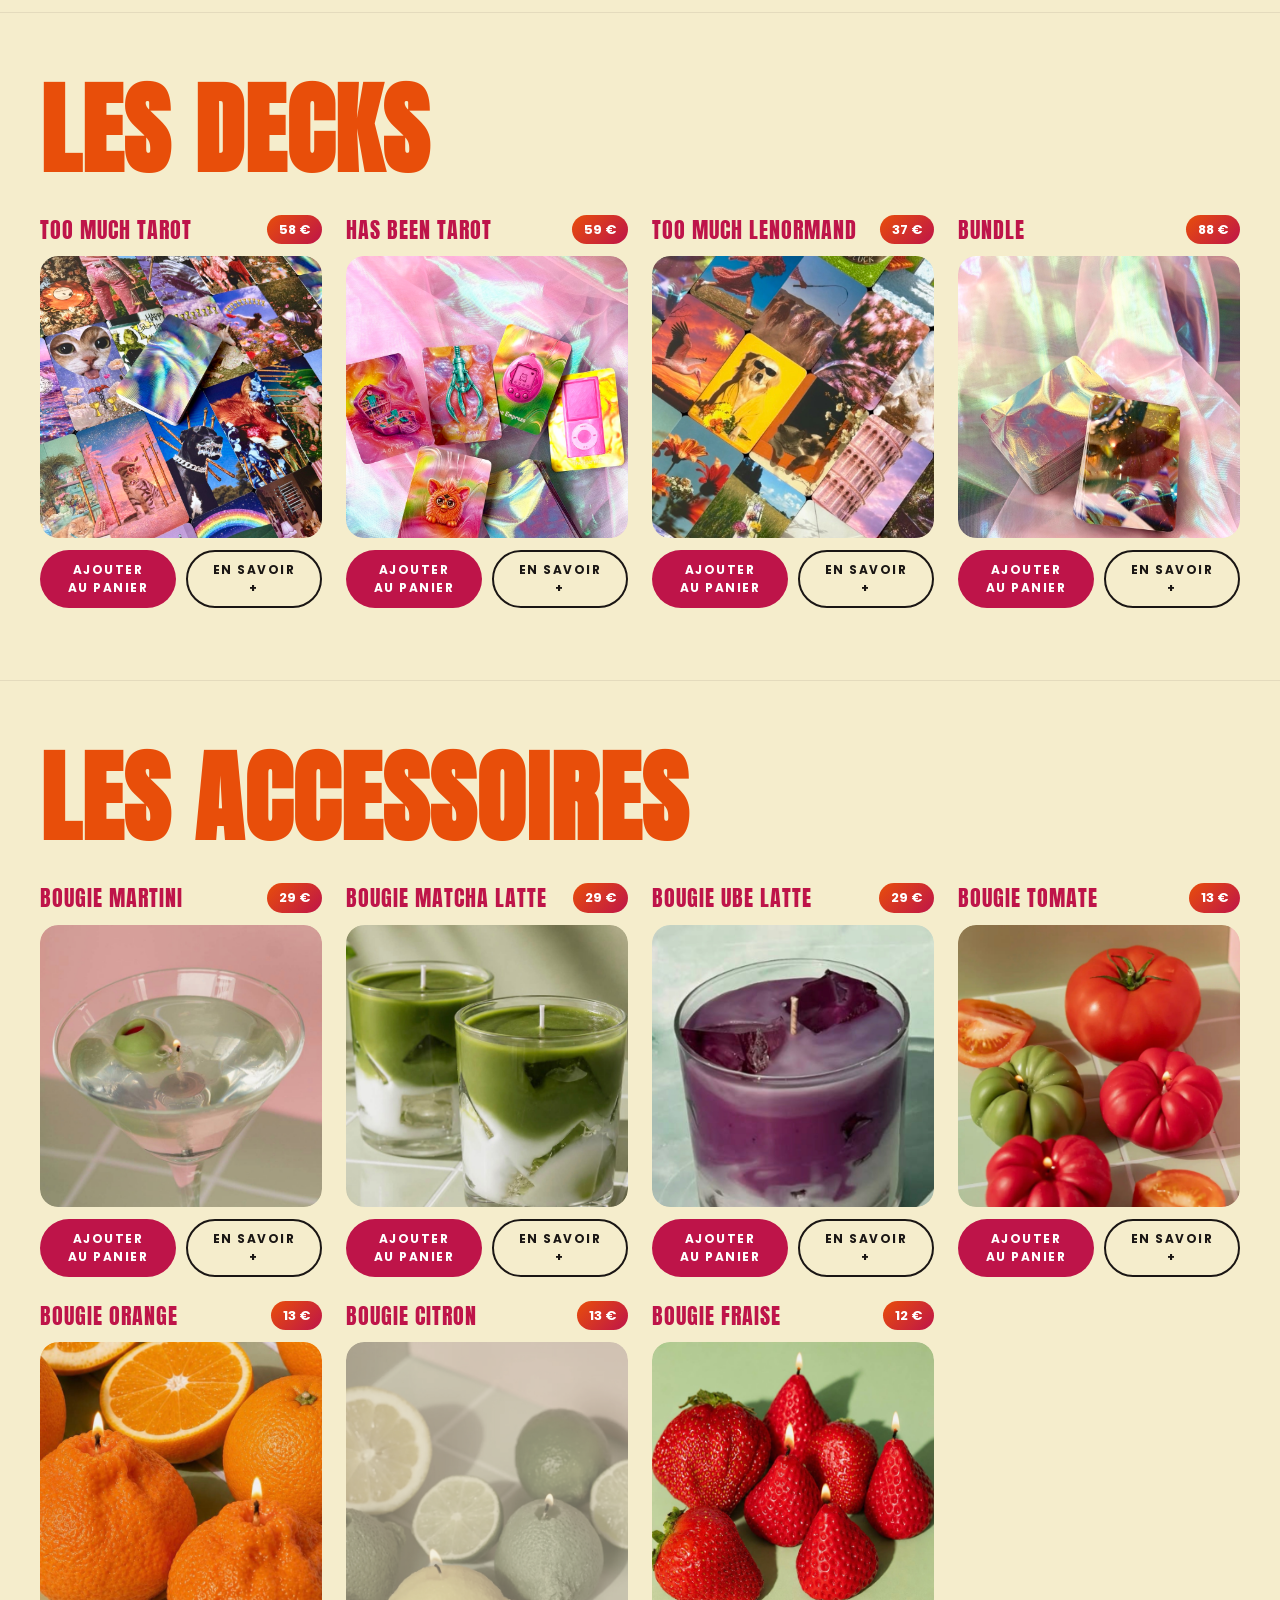
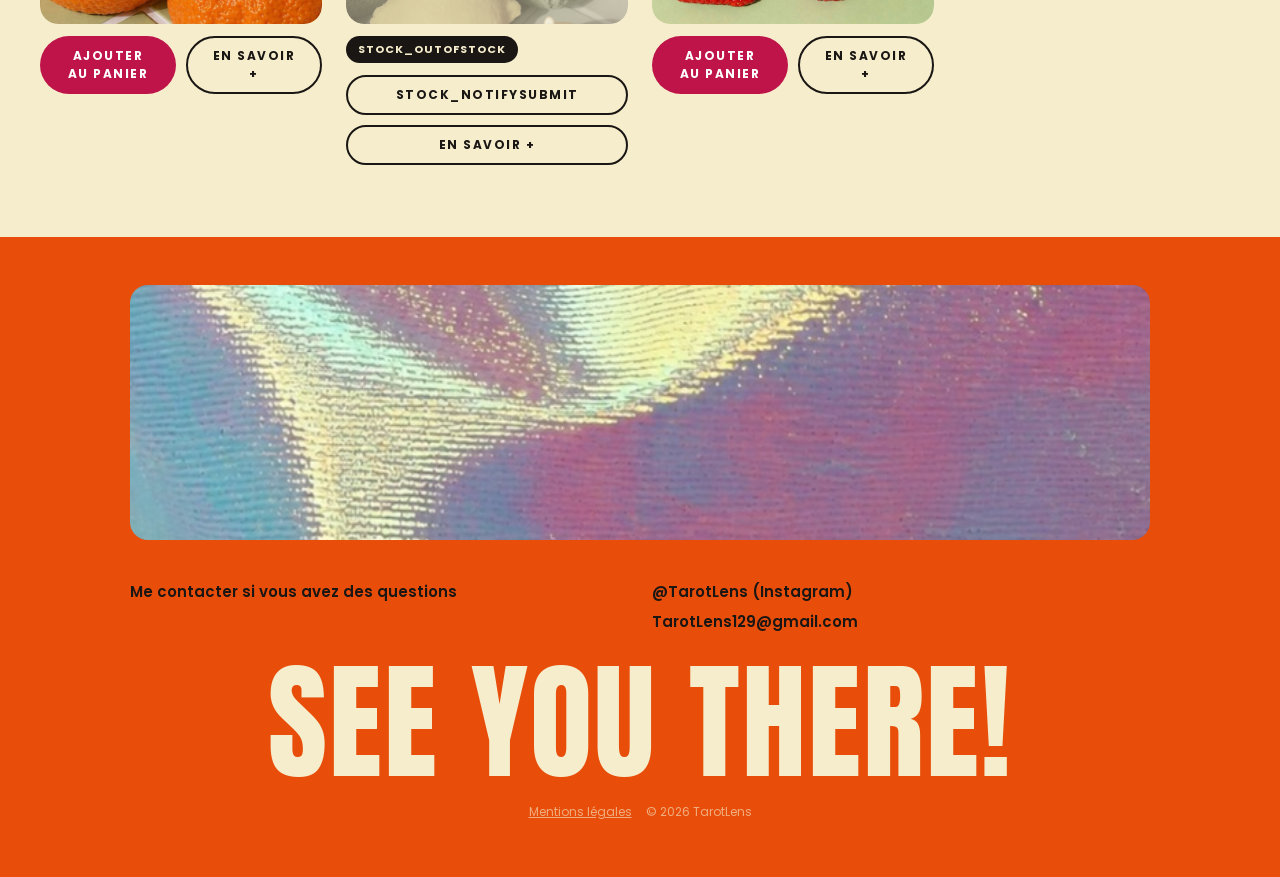
==== commit cffe623d: "Ouvre le formulaire de rupture de stock dans une popup dédiée La carte produit reste compacte (badge" ====
--- a/index.html
+++ b/index.html
@@ -75,7 +75,7 @@
         <h2 class="section-title" data-i18n="title_decks">LES DECKS</h2>
         <div class="products-grid">
 
-            <div class="prod-card">
+            <div class="prod-card" data-id="3">
                 <div class="prod-card-head">
 
                     <p class="prod-card-name">TOO MUCH TAROT</p>
@@ -92,7 +92,7 @@
                 </div>
             </div>
 
-            <div class="prod-card">
+            <div class="prod-card" data-id="1">
                 <div class="prod-card-head">
 
                     <p class="prod-card-name">HAS BEEN TAROT</p>
@@ -109,7 +109,7 @@
                 </div>
             </div>
 
-            <div class="prod-card">
+            <div class="prod-card" data-id="2">
                 <div class="prod-card-head">
 
                     <p class="prod-card-name">TOO MUCH LENORMAND</p>
@@ -126,7 +126,7 @@
                 </div>
             </div>
 
-            <div class="prod-card">
+            <div class="prod-card" data-id="4">
                 <div class="prod-card-head">
 
                     <p class="prod-card-name">BUNDLE</p>
@@ -153,7 +153,7 @@
         <h2 class="section-title" data-i18n="title_accessories">LES ACCESSOIRES</h2>
         <div class="products-grid">
 
-            <div class="prod-card">
+            <div class="prod-card" data-id="5">
                 <div class="prod-card-head">
 
                     <p class="prod-card-name" data-i18n="p5_name">BOUGIE MARTINI</p>
@@ -170,7 +170,7 @@
                 </div>
             </div>
 
-            <div class="prod-card">
+            <div class="prod-card" data-id="6">
                 <div class="prod-card-head">
 
                     <p class="prod-card-name" data-i18n="p6_name">BOUGIE MATCHA LATTE</p>
@@ -187,7 +187,7 @@
                 </div>
             </div>
 
-            <div class="prod-card">
+            <div class="prod-card" data-id="7">
                 <div class="prod-card-head">
 
                     <p class="prod-card-name" data-i18n="p7_name">BOUGIE UBE LATTE</p>
@@ -204,7 +204,7 @@
                 </div>
             </div>
 
-            <div class="prod-card">
+            <div class="prod-card" data-id="8">
                 <div class="prod-card-head">
 
                     <p class="prod-card-name" data-i18n="p8_name">BOUGIE TOMATE</p>
@@ -221,7 +221,7 @@
                 </div>
             </div>
 
-            <div class="prod-card">
+            <div class="prod-card" data-id="9">
                 <div class="prod-card-head">
 
                     <p class="prod-card-name" data-i18n="p9_name">BOUGIE ORANGE</p>
@@ -238,7 +238,7 @@
                 </div>
             </div>
 
-            <div class="prod-card">
+            <div class="prod-card" data-id="10">
                 <div class="prod-card-head">
 
                     <p class="prod-card-name" data-i18n="p10_name">BOUGIE CITRON</p>
@@ -255,7 +255,7 @@
                 </div>
             </div>
 
-            <div class="prod-card">
+            <div class="prod-card" data-id="11">
                 <div class="prod-card-head">
 
                     <p class="prod-card-name" data-i18n="p11_name">BOUGIE FRAISE</p>
@@ -310,6 +310,19 @@
             <p class="modal-desc" id="modalDesc"></p>
             <p class="modal-specs" id="modalSpecs"></p>
             <button class="btn btn-magenta" id="modalAddBtn" data-i18n="btn_addToCart">AJOUTER AU PANIER</button>
+            <div id="modalNotify"></div>
+        </div>
+    </div>
+</div>
+
+<!-- MODALE "PRÉVENEZ-MOI" -->
+<div class="modal-overlay" id="stockModal" role="dialog" aria-modal="true" aria-labelledby="stockModalTitle">
+    <div class="modal-panel stock-modal-panel">
+        <button class="modal-close" id="stockModalClose" data-i18n-attr="aria-label:modal_closeAria">&times;</button>
+        <div class="modal-body">
+            <p class="modal-tag" id="stockModalTag"></p>
+            <h3 class="modal-title stock-modal-title" id="stockModalTitle"></h3>
+            <div id="stockModalNotify"></div>
         </div>
     </div>
 </div>
@@ -359,6 +372,98 @@
     toastTimer = setTimeout(() => toast.classList.remove('show'), 2200);
 }
 
+// Rupture de stock
+function notifyFormHTML(t) {
+    return `
+        <form class="notify-form">
+            <input type="email" required placeholder="${t('stock_notifyPlaceholder')}">
+            <button type="submit" class="btn btn-ghost sm">${t('stock_notifySubmit')}</button>
+        </form>
+        <p class="notify-msg" hidden></p>`;
+}
+
+
+function wireNotifyForm(container, product) {
+    const form = container.querySelector('.notify-form');
+    const msg = container.querySelector('.notify-msg');
+    form.addEventListener('submit', async (e) => {
+        e.preventDefault();
+        const { t, pick } = window.TarotLensI18n;
+        const input = form.querySelector('input');
+        const btn = form.querySelector('button');
+        btn.disabled = true;
+        btn.textContent = t('stock_notifySending');
+        try {
+            const res = await fetch(window.TAROTLENS_ENDPOINT, {
+                method: 'POST',
+                body: JSON.stringify({ type: 'stock_interest', email: input.value, product: pick(product, 'name'), lang: document.documentElement.lang || 'fr' }),
+            });
+            const data = await res.json();
+            if (!data.ok) throw new Error(data.error || 'unknown');
+            form.hidden = true;
+            msg.textContent = t('stock_notifyThanks');
+            msg.classList.remove('error');
+            msg.hidden = false;
+        } catch (err) {
+            btn.disabled = false;
+            btn.textContent = t('stock_notifySubmit');
+            msg.textContent = t('stock_notifyError');
+            msg.classList.add('error');
+            msg.hidden = false;
+        }
+    });
+}
+
+function renderStockStates() {
+    const { t } = window.TarotLensI18n;
+    document.querySelectorAll('.prod-card[data-id]').forEach(card => {
+        const p = window.PRODUCTS.find(x => x.id === +card.dataset.id);
+        if (!p || p.inStock !== false) return;
+        card.classList.add('out-of-stock');
+        const actions = card.querySelector('.prod-card-actions');
+        const addBtn = actions.querySelector('.btn-magenta');
+
+        const badge = document.createElement('span');
+        badge.className = 'stock-badge';
+        badge.textContent = t('stock_outOfStock');
+        actions.before(badge);
+
+        const notifyBtn = document.createElement('button');
+        notifyBtn.type = 'button';
+        notifyBtn.className = 'btn btn-ghost sm';
+        notifyBtn.textContent = t('stock_notifySubmit');
+        notifyBtn.addEventListener('click', () => openStockModal(p));
+        addBtn.replaceWith(notifyBtn);
+    });
+}
+renderStockStates();
+
+// Modale "Prévenez-moi" (ouverte depuis le bouton de la carte produit)
+const stockModal = document.getElementById('stockModal');
+const stockModalTag = document.getElementById('stockModalTag');
+const stockModalTitle = document.getElementById('stockModalTitle');
+const stockModalNotify = document.getElementById('stockModalNotify');
+const stockModalClose = document.getElementById('stockModalClose');
+
+function openStockModal(p) {
+    const { pick, t } = window.TarotLensI18n;
+    stockModalTag.textContent = pick(p, 'tag');
+    stockModalTitle.textContent = pick(p, 'name');
+    stockModalNotify.innerHTML = notifyFormHTML(t);
+    wireNotifyForm(stockModalNotify, p);
+    stockModal.classList.add('show');
+}
+
+function closeStockModal() {
+    stockModal.classList.remove('show');
+}
+
+stockModalClose.addEventListener('click', closeStockModal);
+stockModal.addEventListener('click', e => { if (e.target === stockModal) closeStockModal(); });
+window.addEventListener('keydown', e => {
+    if (e.key === 'Escape' && stockModal.classList.contains('show')) closeStockModal();
+});
+
 // Modale produit "En savoir +"
 const productModal = document.getElementById('productModal');
 const modalMedia = document.getElementById('modalMedia');
@@ -367,6 +472,7 @@
 const modalDesc = document.getElementById('modalDesc');
 const modalSpecs = document.getElementById('modalSpecs');
 const modalAddBtn = document.getElementById('modalAddBtn');
+const modalNotify = document.getElementById('modalNotify');
 const modalClose = document.getElementById('modalClose');
 
 let modalImages = [];
@@ -439,7 +545,15 @@
     ].filter(Boolean);
     modalSpecs.textContent = specs.length ? specs.join(' — ') : t('modal_descTodo');
 
-    modalAddBtn.onclick = () => { addToCartById(id); closeProductModal(); };
+    if (p.inStock === false) {
+        modalAddBtn.style.display = 'none';
+        modalNotify.innerHTML = `<span class="stock-badge">${t('stock_outOfStock')}</span>` + notifyFormHTML(t);
+        wireNotifyForm(modalNotify, p);
+    } else {
+        modalAddBtn.style.display = '';
+        modalNotify.innerHTML = '';
+        modalAddBtn.onclick = () => { addToCartById(id); closeProductModal(); };
+    }
     productModal.classList.add('show');
 }
 
--- a/styles.css
+++ b/styles.css
@@ -154,6 +154,7 @@
 .hero-media {
     border-radius: var(--radius); overflow: hidden;
     position: relative;
+    -webkit-mask-image: -webkit-radial-gradient(white, black);
 }
 .hero-media img,
 .hero-media video {
@@ -192,7 +193,7 @@
     gap: 24px;
 }
 
-.prod-card { display: flex; flex-direction: column; gap: 12px; }
+.prod-card { display: flex; flex-direction: column; gap: 12px; min-width: 0; }
 
 .prod-card-head {
     display: flex; align-items: center; justify-content: space-between; gap: 10px;
@@ -217,13 +218,31 @@
     background: linear-gradient(135deg, #ddd5c0, #c8c0a8);
     display: grid; place-items: center;
     font-size: 52px; color: rgba(255,255,255,.7);
+    -webkit-mask-image: -webkit-radial-gradient(white, black);
 }
 .prod-card-media img,
 .prod-card-media video {
     width: 100%; height: 100%; object-fit: cover;
 }
-.prod-card-actions { display: flex; gap: 10px; flex-wrap: wrap; }
+.prod-card-actions { display: flex; align-items: flex-start; gap: 10px; flex-wrap: wrap; }
 .prod-card-actions .btn { flex: 1; text-align: center; }
+
+.prod-card.out-of-stock .prod-card-media { filter: grayscale(70%); opacity: .55; }
+.stock-badge {
+    display: inline-block; align-self: flex-start; text-align: center;
+    background: var(--ink); color: var(--cream);
+    font-size: 11px; font-weight: 700; text-transform: uppercase; letter-spacing: 1px;
+    padding: 5px 12px; border-radius: 980px;
+}
+.notify-form { display: flex; flex-direction: row; flex-wrap: wrap; gap: 8px; }
+.notify-form input { flex: 1 1 140px; min-width: 0; box-sizing: border-box; font-family: inherit; font-size: 12px; padding: 9px 14px; border: 2px solid rgba(26,22,20,.15); border-radius: 980px; background: var(--white); }
+.notify-form button { flex-shrink: 0; }
+.notify-form input:focus { outline: 0; border-color: var(--orange); }
+.notify-msg { font-size: 12px; }
+.notify-msg.error { color: #c33; }
+
+.stock-modal-panel { grid-template-columns: 1fr; max-width: 420px; }
+.stock-modal-title { font-size: clamp(22px, 3vw, 28px); }
 
 /* ============================================================
    MODALE PRODUIT
@@ -427,6 +446,9 @@
     .lang-toggle { font-size: 10px; padding: 5px 8px; gap: 4px; top: 14px; right: 14px; }
     .products-grid { grid-template-columns: repeat(2, 1fr); gap: 16px; }
     .prod-card-actions { flex-direction: column; }
+    .notify-form { flex-direction: column; }
+    .notify-form input { flex: none; width: 100%; }
+    .notify-form button { flex: none; width: 100%; }
 }
 
 @media (max-width: 420px) {
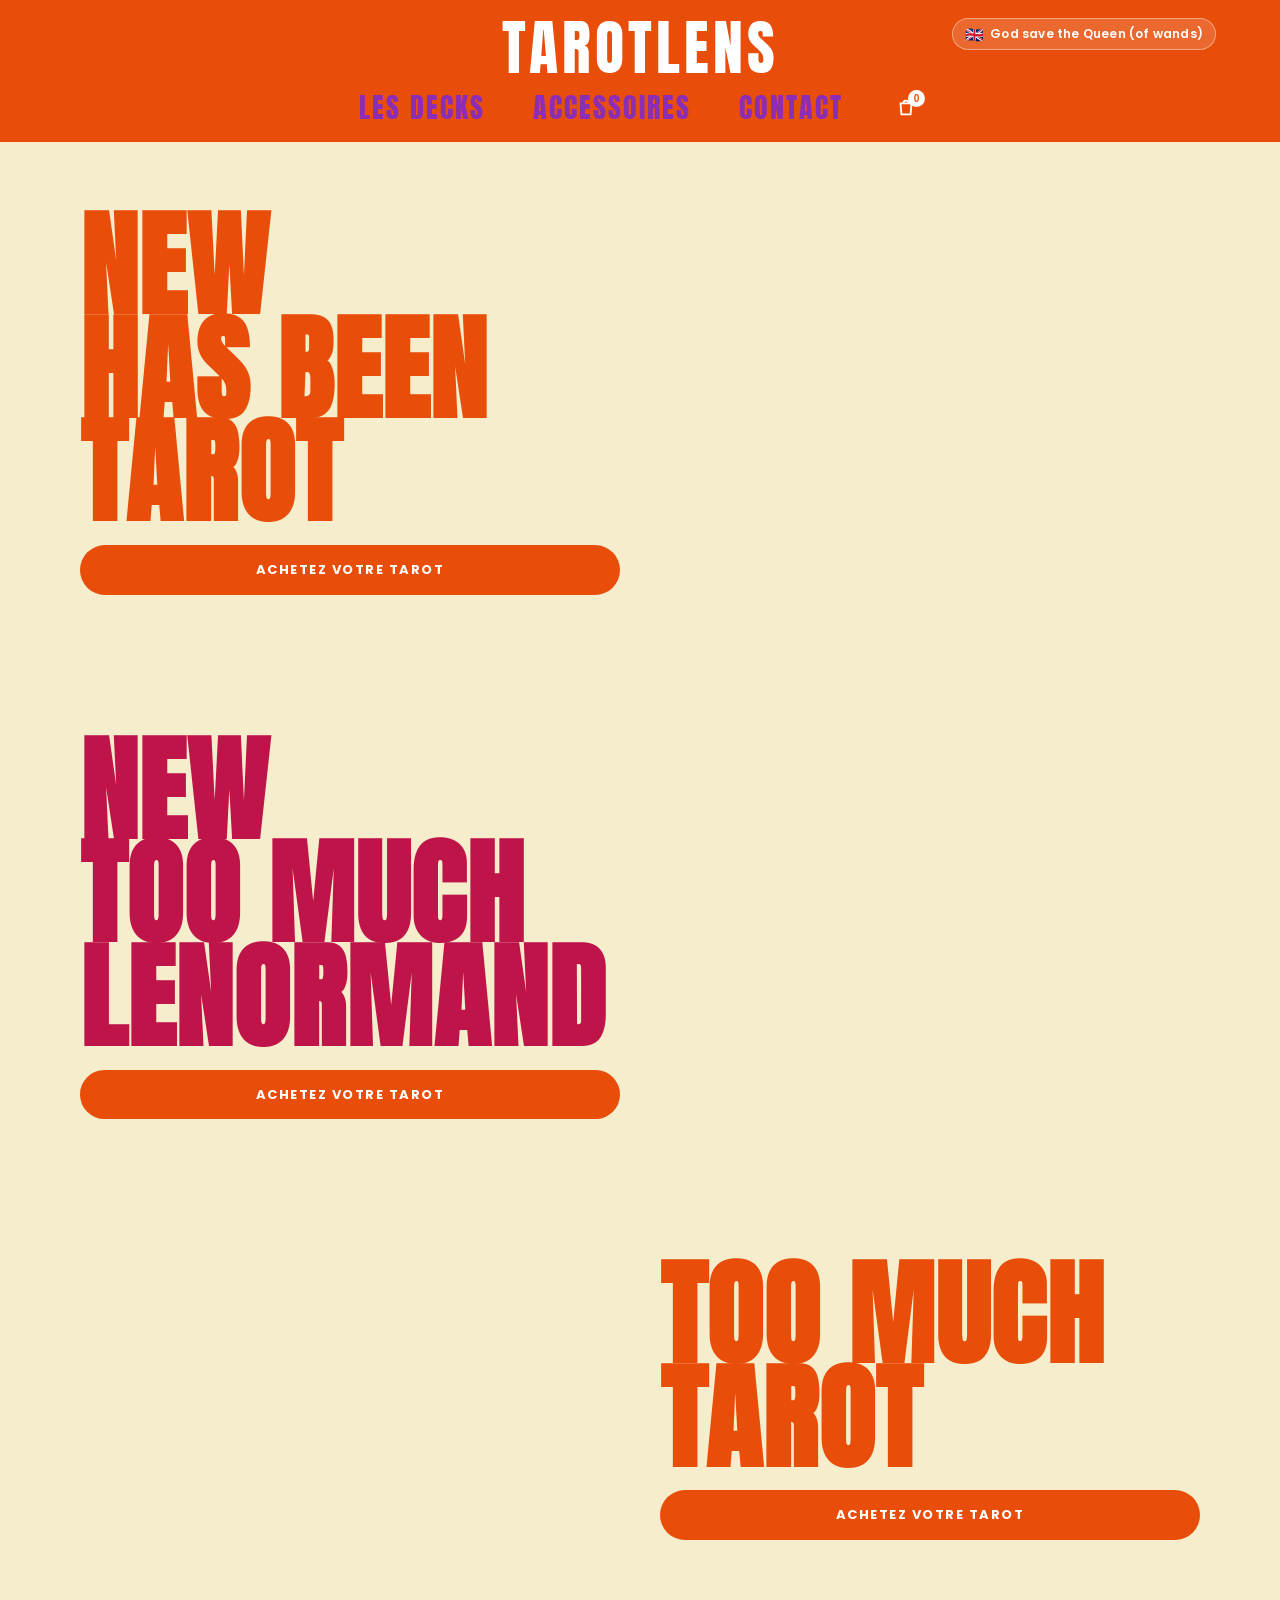
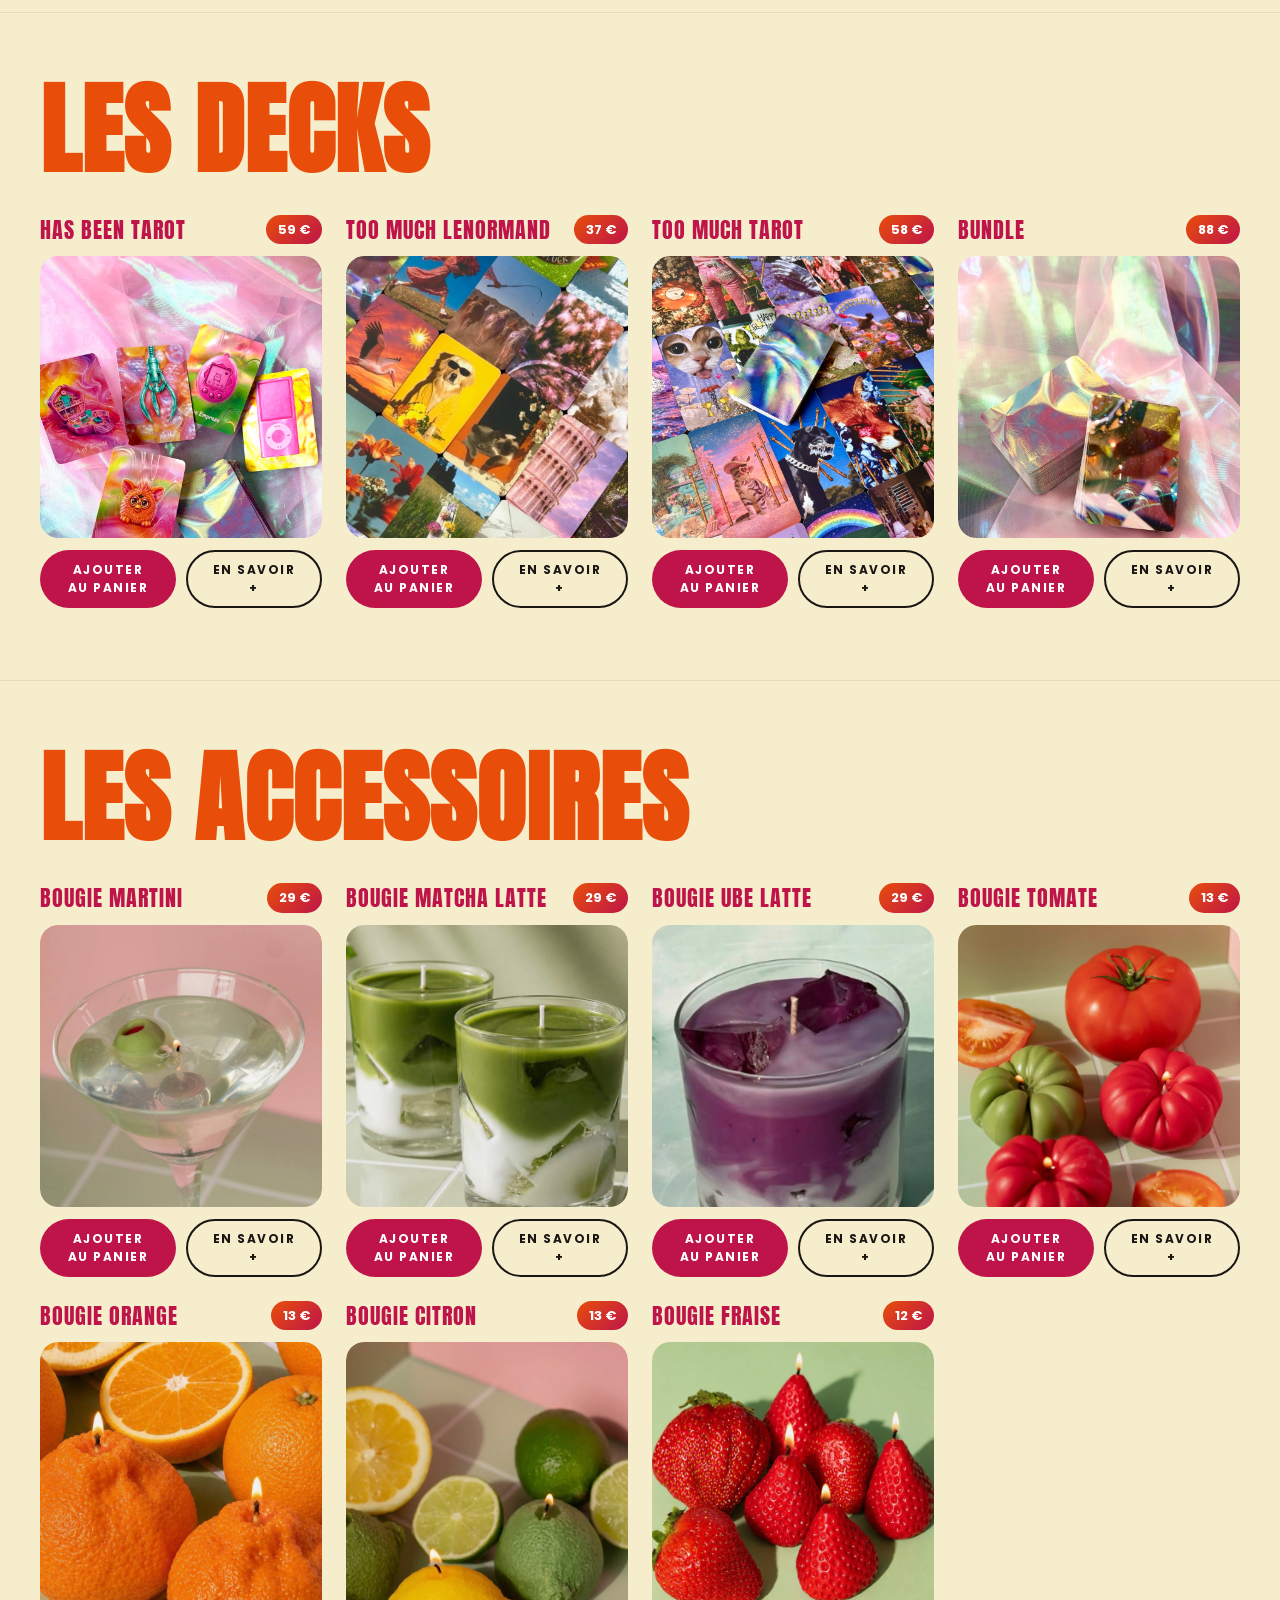
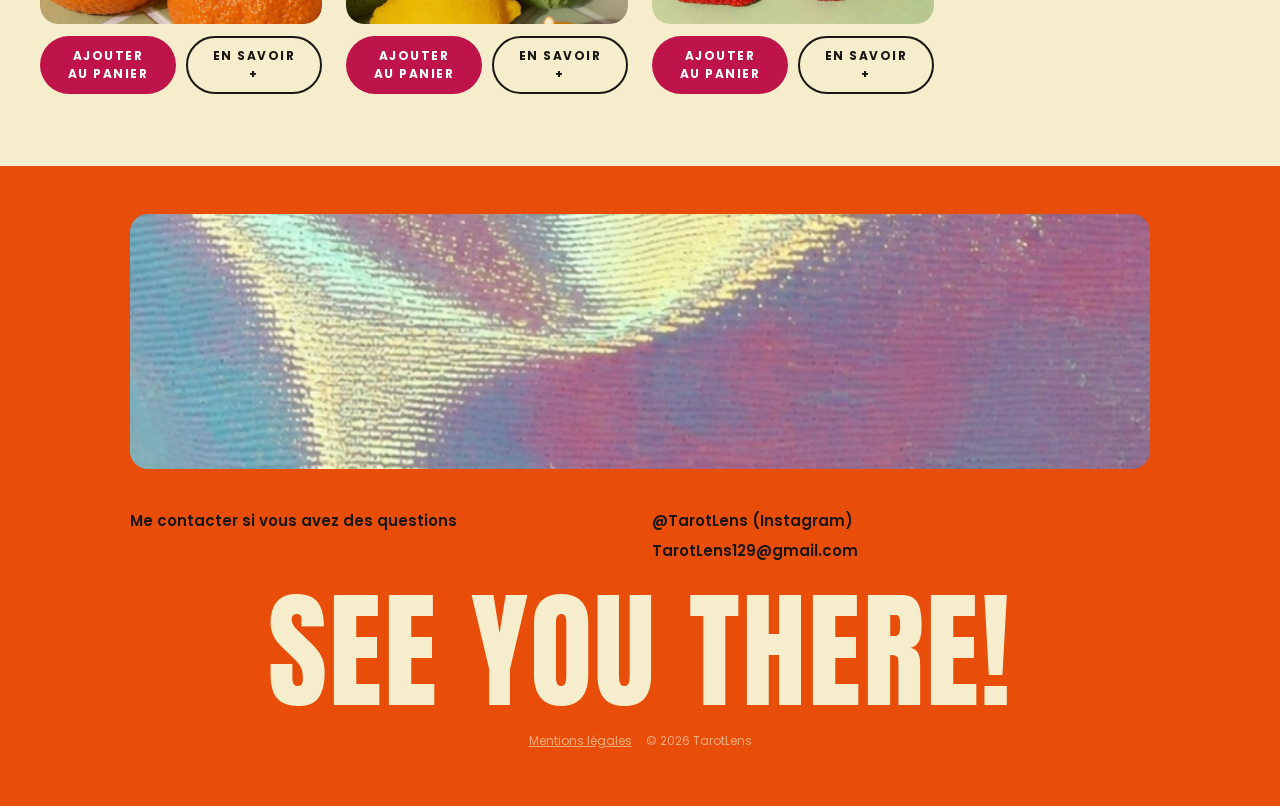
==== commit 6fd44d1c: "Bump cart.js/panier.js cache-busting version to v=3 Both files were edited earlier this session (sto" ====
--- a/index.html
+++ b/index.html
@@ -73,77 +73,7 @@
 <section class="products-section" id="decks">
     <div class="products-section-inner">
         <h2 class="section-title" data-i18n="title_decks">LES DECKS</h2>
-        <div class="products-grid">
-
-            <div class="prod-card" data-id="3">
-                <div class="prod-card-head">
-
-                    <p class="prod-card-name">TOO MUCH TAROT</p>
-
-                    <span class="prod-card-price">58 €</span>
-
-                </div>
-                <div class="prod-card-media">
-                    <img src="images/toomuch-card.jpg" alt="Too Much Tarot">
-                </div>
-                <div class="prod-card-actions">
-                    <button class="btn btn-magenta sm" onclick="addToCartById(3)" data-i18n="btn_addToCart">AJOUTER AU PANIER</button>
-                    <button class="btn btn-ghost sm" onclick="openProductModal(3)" data-i18n="btn_learnMore">EN SAVOIR +</button>
-                </div>
-            </div>
-
-            <div class="prod-card" data-id="1">
-                <div class="prod-card-head">
-
-                    <p class="prod-card-name">HAS BEEN TAROT</p>
-
-                    <span class="prod-card-price">59 €</span>
-
-                </div>
-                <div class="prod-card-media">
-                    <img src="images/hasbeen-card.jpg" alt="Has Been Tarot">
-                </div>
-                <div class="prod-card-actions">
-                    <button class="btn btn-magenta sm" onclick="addToCartById(1)" data-i18n="btn_addToCart">AJOUTER AU PANIER</button>
-                    <button class="btn btn-ghost sm" onclick="openProductModal(1)" data-i18n="btn_learnMore">EN SAVOIR +</button>
-                </div>
-            </div>
-
-            <div class="prod-card" data-id="2">
-                <div class="prod-card-head">
-
-                    <p class="prod-card-name">TOO MUCH LENORMAND</p>
-
-                    <span class="prod-card-price">37 €</span>
-
-                </div>
-                <div class="prod-card-media">
-                    <img src="images/lenormand-card.jpg" alt="Too Much Lenormand">
-                </div>
-                <div class="prod-card-actions">
-                    <button class="btn btn-magenta sm" onclick="addToCartById(2)" data-i18n="btn_addToCart">AJOUTER AU PANIER</button>
-                    <button class="btn btn-ghost sm" onclick="openProductModal(2)" data-i18n="btn_learnMore">EN SAVOIR +</button>
-                </div>
-            </div>
-
-            <div class="prod-card" data-id="4">
-                <div class="prod-card-head">
-
-                    <p class="prod-card-name">BUNDLE</p>
-
-                    <span class="prod-card-price">88 €</span>
-
-                </div>
-                <div class="prod-card-media">
-                    <img src="images/bundle-card.jpg" alt="Bundle">
-                </div>
-                <div class="prod-card-actions">
-                    <button class="btn btn-magenta sm" onclick="addToCartById(4)" data-i18n="btn_addToCart">AJOUTER AU PANIER</button>
-                    <button class="btn btn-ghost sm" onclick="openProductModal(4)" data-i18n="btn_learnMore">EN SAVOIR +</button>
-                </div>
-            </div>
-
-        </div>
+        <div class="products-grid"></div>
     </div>
 </section>
 
@@ -151,128 +81,7 @@
 <section class="products-section" id="accessoires">
     <div class="products-section-inner">
         <h2 class="section-title" data-i18n="title_accessories">LES ACCESSOIRES</h2>
-        <div class="products-grid">
-
-            <div class="prod-card" data-id="5">
-                <div class="prod-card-head">
-
-                    <p class="prod-card-name" data-i18n="p5_name">BOUGIE MARTINI</p>
-
-                    <span class="prod-card-price">29 €</span>
-
-                </div>
-                <div class="prod-card-media">
-                    <img src="images/Bougies/bougie-martini.jpg" alt="Bougie Martini">
-                </div>
-                <div class="prod-card-actions">
-                    <button class="btn btn-magenta sm" onclick="addToCartById(5)" data-i18n="btn_addToCart">AJOUTER AU PANIER</button>
-                    <button class="btn btn-ghost sm" onclick="openProductModal(5)" data-i18n="btn_learnMore">EN SAVOIR +</button>
-                </div>
-            </div>
-
-            <div class="prod-card" data-id="6">
-                <div class="prod-card-head">
-
-                    <p class="prod-card-name" data-i18n="p6_name">BOUGIE MATCHA LATTE</p>
-
-                    <span class="prod-card-price">29 €</span>
-
-                </div>
-                <div class="prod-card-media">
-                    <img src="images/Bougies/bougie-matcha.jpg" alt="Bougie Matcha Latte">
-                </div>
-                <div class="prod-card-actions">
-                    <button class="btn btn-magenta sm" onclick="addToCartById(6)" data-i18n="btn_addToCart">AJOUTER AU PANIER</button>
-                    <button class="btn btn-ghost sm" onclick="openProductModal(6)" data-i18n="btn_learnMore">EN SAVOIR +</button>
-                </div>
-            </div>
-
-            <div class="prod-card" data-id="7">
-                <div class="prod-card-head">
-
-                    <p class="prod-card-name" data-i18n="p7_name">BOUGIE UBE LATTE</p>
-
-                    <span class="prod-card-price">29 €</span>
-
-                </div>
-                <div class="prod-card-media">
-                    <img src="images/Bougies/bougie-ube.jpg" alt="Bougie Ube Latte">
-                </div>
-                <div class="prod-card-actions">
-                    <button class="btn btn-magenta sm" onclick="addToCartById(7)" data-i18n="btn_addToCart">AJOUTER AU PANIER</button>
-                    <button class="btn btn-ghost sm" onclick="openProductModal(7)" data-i18n="btn_learnMore">EN SAVOIR +</button>
-                </div>
-            </div>
-
-            <div class="prod-card" data-id="8">
-                <div class="prod-card-head">
-
-                    <p class="prod-card-name" data-i18n="p8_name">BOUGIE TOMATE</p>
-
-                    <span class="prod-card-price">13 €</span>
-
-                </div>
-                <div class="prod-card-media">
-                    <img src="images/Bougies/bougie-tomate.jpg" alt="Bougie Tomate">
-                </div>
-                <div class="prod-card-actions">
-                    <button class="btn btn-magenta sm" onclick="addToCartById(8)" data-i18n="btn_addToCart">AJOUTER AU PANIER</button>
-                    <button class="btn btn-ghost sm" onclick="openProductModal(8)" data-i18n="btn_learnMore">EN SAVOIR +</button>
-                </div>
-            </div>
-
-            <div class="prod-card" data-id="9">
-                <div class="prod-card-head">
-
-                    <p class="prod-card-name" data-i18n="p9_name">BOUGIE ORANGE</p>
-
-                    <span class="prod-card-price">13 €</span>
-
-                </div>
-                <div class="prod-card-media">
-                    <img src="images/Bougies/bougie-orange.jpg" alt="Bougie Orange">
-                </div>
-                <div class="prod-card-actions">
-                    <button class="btn btn-magenta sm" onclick="addToCartById(9)" data-i18n="btn_addToCart">AJOUTER AU PANIER</button>
-                    <button class="btn btn-ghost sm" onclick="openProductModal(9)" data-i18n="btn_learnMore">EN SAVOIR +</button>
-                </div>
-            </div>
-
-            <div class="prod-card" data-id="10">
-                <div class="prod-card-head">
-
-                    <p class="prod-card-name" data-i18n="p10_name">BOUGIE CITRON</p>
-
-                    <span class="prod-card-price">13 €</span>
-
-                </div>
-                <div class="prod-card-media">
-                    <img src="images/Bougies/bougie-citron.jpg" alt="Bougie Citron">
-                </div>
-                <div class="prod-card-actions">
-                    <button class="btn btn-magenta sm" onclick="addToCartById(10)" data-i18n="btn_addToCart">AJOUTER AU PANIER</button>
-                    <button class="btn btn-ghost sm" onclick="openProductModal(10)" data-i18n="btn_learnMore">EN SAVOIR +</button>
-                </div>
-            </div>
-
-            <div class="prod-card" data-id="11">
-                <div class="prod-card-head">
-
-                    <p class="prod-card-name" data-i18n="p11_name">BOUGIE FRAISE</p>
-
-                    <span class="prod-card-price">12 €</span>
-
-                </div>
-                <div class="prod-card-media">
-                    <img src="images/Bougies/bougie-fraise.jpg" alt="Bougie Fraise">
-                </div>
-                <div class="prod-card-actions">
-                    <button class="btn btn-magenta sm" onclick="addToCartById(11)" data-i18n="btn_addToCart">AJOUTER AU PANIER</button>
-                    <button class="btn btn-ghost sm" onclick="openProductModal(11)" data-i18n="btn_learnMore">EN SAVOIR +</button>
-                </div>
-            </div>
-
-        </div>
+        <div class="products-grid"></div>
     </div>
 </section>
 
@@ -332,7 +141,8 @@
 
 <script src="i18n.js?v=1"></script>
 <script src="data.js?v=2"></script>
-<script src="cart.js?v=2"></script>
+<script src="cart.js?v=3"></script>
+<script src="products.js?v=1"></script>
 <script>
 // Menu burger
 const burger = document.getElementById('navBurger');
@@ -414,29 +224,91 @@
     });
 }
 
+// Disponibilité d'un produit : priorité à la quantité live (onglet "Stock" du
+// Sheet, éditée à la main par le client) ; à défaut, on retombe sur le flag
+// statique `inStock` de data.js.
+function getAvailability(p) {
+    const q = window.ArcanaStock.qty(p.id);
+    if (q !== null) return { tracked: true, qty: q, out: q <= 0 };
+    return { tracked: false, qty: null, out: p.inStock === false };
+}
+
 function renderStockStates() {
     const { t } = window.TarotLensI18n;
     document.querySelectorAll('.prod-card[data-id]').forEach(card => {
         const p = window.PRODUCTS.find(x => x.id === +card.dataset.id);
-        if (!p || p.inStock !== false) return;
-        card.classList.add('out-of-stock');
+        if (!p) return;
+        const avail = getAvailability(p);
+        const lowStock = avail.tracked && !avail.out && avail.qty <= 3;
+        if (!avail.out && !lowStock) return;
+
         const actions = card.querySelector('.prod-card-actions');
-        const addBtn = actions.querySelector('.btn-magenta');
-
-        const badge = document.createElement('span');
-        badge.className = 'stock-badge';
-        badge.textContent = t('stock_outOfStock');
-        actions.before(badge);
-
-        const notifyBtn = document.createElement('button');
-        notifyBtn.type = 'button';
-        notifyBtn.className = 'btn btn-ghost sm';
-        notifyBtn.textContent = t('stock_notifySubmit');
-        notifyBtn.addEventListener('click', () => openStockModal(p));
-        addBtn.replaceWith(notifyBtn);
+
+        if (avail.out) {
+            card.classList.add('out-of-stock');
+            const addBtn = actions.querySelector('.btn-magenta');
+
+            const badge = document.createElement('span');
+            badge.className = 'stock-badge';
+            badge.textContent = t('stock_outOfStock');
+            actions.before(badge);
+
+            const notifyBtn = document.createElement('button');
+            notifyBtn.type = 'button';
+            notifyBtn.className = 'btn btn-ghost sm';
+            notifyBtn.textContent = t('stock_notifySubmit');
+            notifyBtn.addEventListener('click', () => openStockModal(p));
+            addBtn.replaceWith(notifyBtn);
+        } else {
+            const badge = document.createElement('span');
+            badge.className = 'stock-badge low';
+            badge.textContent = t('stock_lowBadge').replace('{n}', avail.qty);
+            actions.before(badge);
+        }
     });
 }
-renderStockStates();
+// Grille produits : générée depuis window.PRODUCTS (data.js au premier rendu,
+// remplacé par le catalogue live dès que ArcanaProducts.load() résout). Les
+// deux sections ("decks"/"bundle" vs "accessory") suivent l'ordre du tableau,
+// lui-même piloté par l'ordre des lignes du Sheet côté admin.
+function renderProducts(products) {
+    const { pick, t } = window.TarotLensI18n;
+    const decksGrid = document.querySelector('#decks .products-grid');
+    const accessoiresGrid = document.querySelector('#accessoires .products-grid');
+    if (!decksGrid || !accessoiresGrid || !products) return;
+
+    const cardHTML = p => `
+        <div class="prod-card" data-id="${p.id}">
+            <div class="prod-card-head">
+                <p class="prod-card-name">${pick(p, 'name')}</p>
+                <span class="prod-card-price">${p.price} €</span>
+            </div>
+            <div class="prod-card-media">
+                <img src="${p.img}" alt="${pick(p, 'name')}">
+            </div>
+            <div class="prod-card-actions">
+                <button type="button" class="btn btn-magenta sm" data-action="add">${t('btn_addToCart')}</button>
+                <button type="button" class="btn btn-ghost sm" data-action="learn">${t('btn_learnMore')}</button>
+            </div>
+        </div>`;
+
+    decksGrid.innerHTML = products.filter(p => p.cat !== 'accessory').map(cardHTML).join('');
+    accessoiresGrid.innerHTML = products.filter(p => p.cat === 'accessory').map(cardHTML).join('');
+
+    [decksGrid, accessoiresGrid].forEach(grid => {
+        grid.querySelectorAll('.prod-card').forEach(card => {
+            const id = +card.dataset.id;
+            card.querySelector('[data-action="add"]').addEventListener('click', () => addToCartById(id));
+            card.querySelector('[data-action="learn"]').addEventListener('click', () => openProductModal(id));
+        });
+    });
+}
+
+renderProducts(window.PRODUCTS);
+window.ArcanaProducts.load().then(produits => {
+    if (produits) renderProducts(produits);
+    return window.ArcanaStock.load();
+}).finally(renderStockStates);
 
 // Modale "Prévenez-moi" (ouverte depuis le bouton de la carte produit)
 const stockModal = document.getElementById('stockModal');
@@ -545,13 +417,16 @@
     ].filter(Boolean);
     modalSpecs.textContent = specs.length ? specs.join(' — ') : t('modal_descTodo');
 
-    if (p.inStock === false) {
+    const avail = getAvailability(p);
+    if (avail.out) {
         modalAddBtn.style.display = 'none';
         modalNotify.innerHTML = `<span class="stock-badge">${t('stock_outOfStock')}</span>` + notifyFormHTML(t);
         wireNotifyForm(modalNotify, p);
     } else {
         modalAddBtn.style.display = '';
-        modalNotify.innerHTML = '';
+        modalNotify.innerHTML = avail.tracked
+            ? `<p class="stock-qty-line">${t('stock_available').replace('{n}', avail.qty)}</p>`
+            : '';
         modalAddBtn.onclick = () => { addToCartById(id); closeProductModal(); };
     }
     productModal.classList.add('show');
--- a/styles.css
+++ b/styles.css
@@ -106,7 +106,8 @@
    BOUTONS
    ============================================================ */
 .btn {
-    display: inline-block; text-decoration: none;
+    display: inline-flex; align-items: center; justify-content: center;
+    text-decoration: none;
     cursor: pointer; border: 2px solid transparent;
     font-family: var(--font-body); font-weight: 700;
     font-size: 13px; letter-spacing: 1.5px;
@@ -224,7 +225,7 @@
 .prod-card-media video {
     width: 100%; height: 100%; object-fit: cover;
 }
-.prod-card-actions { display: flex; align-items: flex-start; gap: 10px; flex-wrap: wrap; }
+.prod-card-actions { display: flex; align-items: stretch; gap: 10px; flex-wrap: wrap; }
 .prod-card-actions .btn { flex: 1; text-align: center; }
 
 .prod-card.out-of-stock .prod-card-media { filter: grayscale(70%); opacity: .55; }
@@ -444,15 +445,12 @@
     .nav-links { gap: 18px; }
     .nav-links a { font-size: 18px; }
     .lang-toggle { font-size: 10px; padding: 5px 8px; gap: 4px; top: 14px; right: 14px; }
+    .lang-toggle .lang-text { display: none; }
     .products-grid { grid-template-columns: repeat(2, 1fr); gap: 16px; }
     .prod-card-actions { flex-direction: column; }
     .notify-form { flex-direction: column; }
     .notify-form input { flex: none; width: 100%; }
     .notify-form button { flex: none; width: 100%; }
-}
-
-@media (max-width: 420px) {
-    .lang-toggle .lang-text { display: none; }
 }
 
 @media (max-width: 480px) {
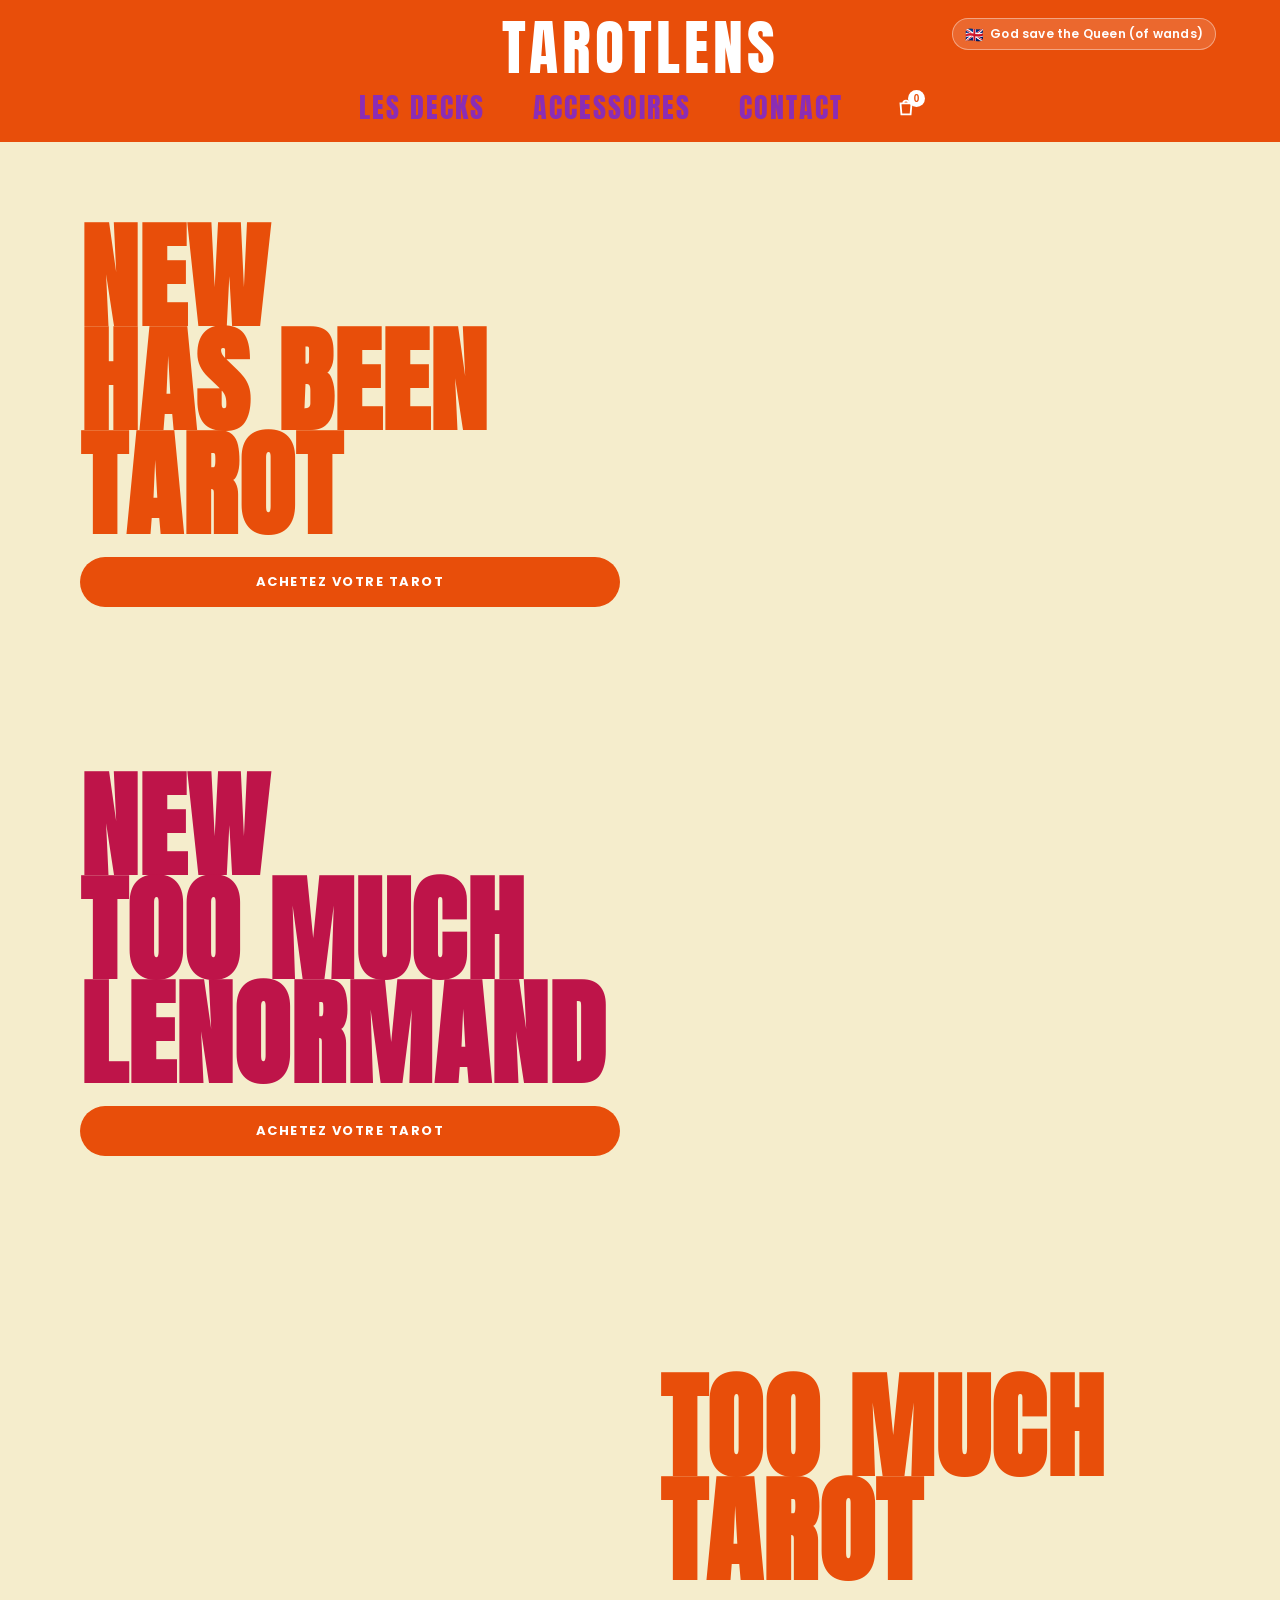
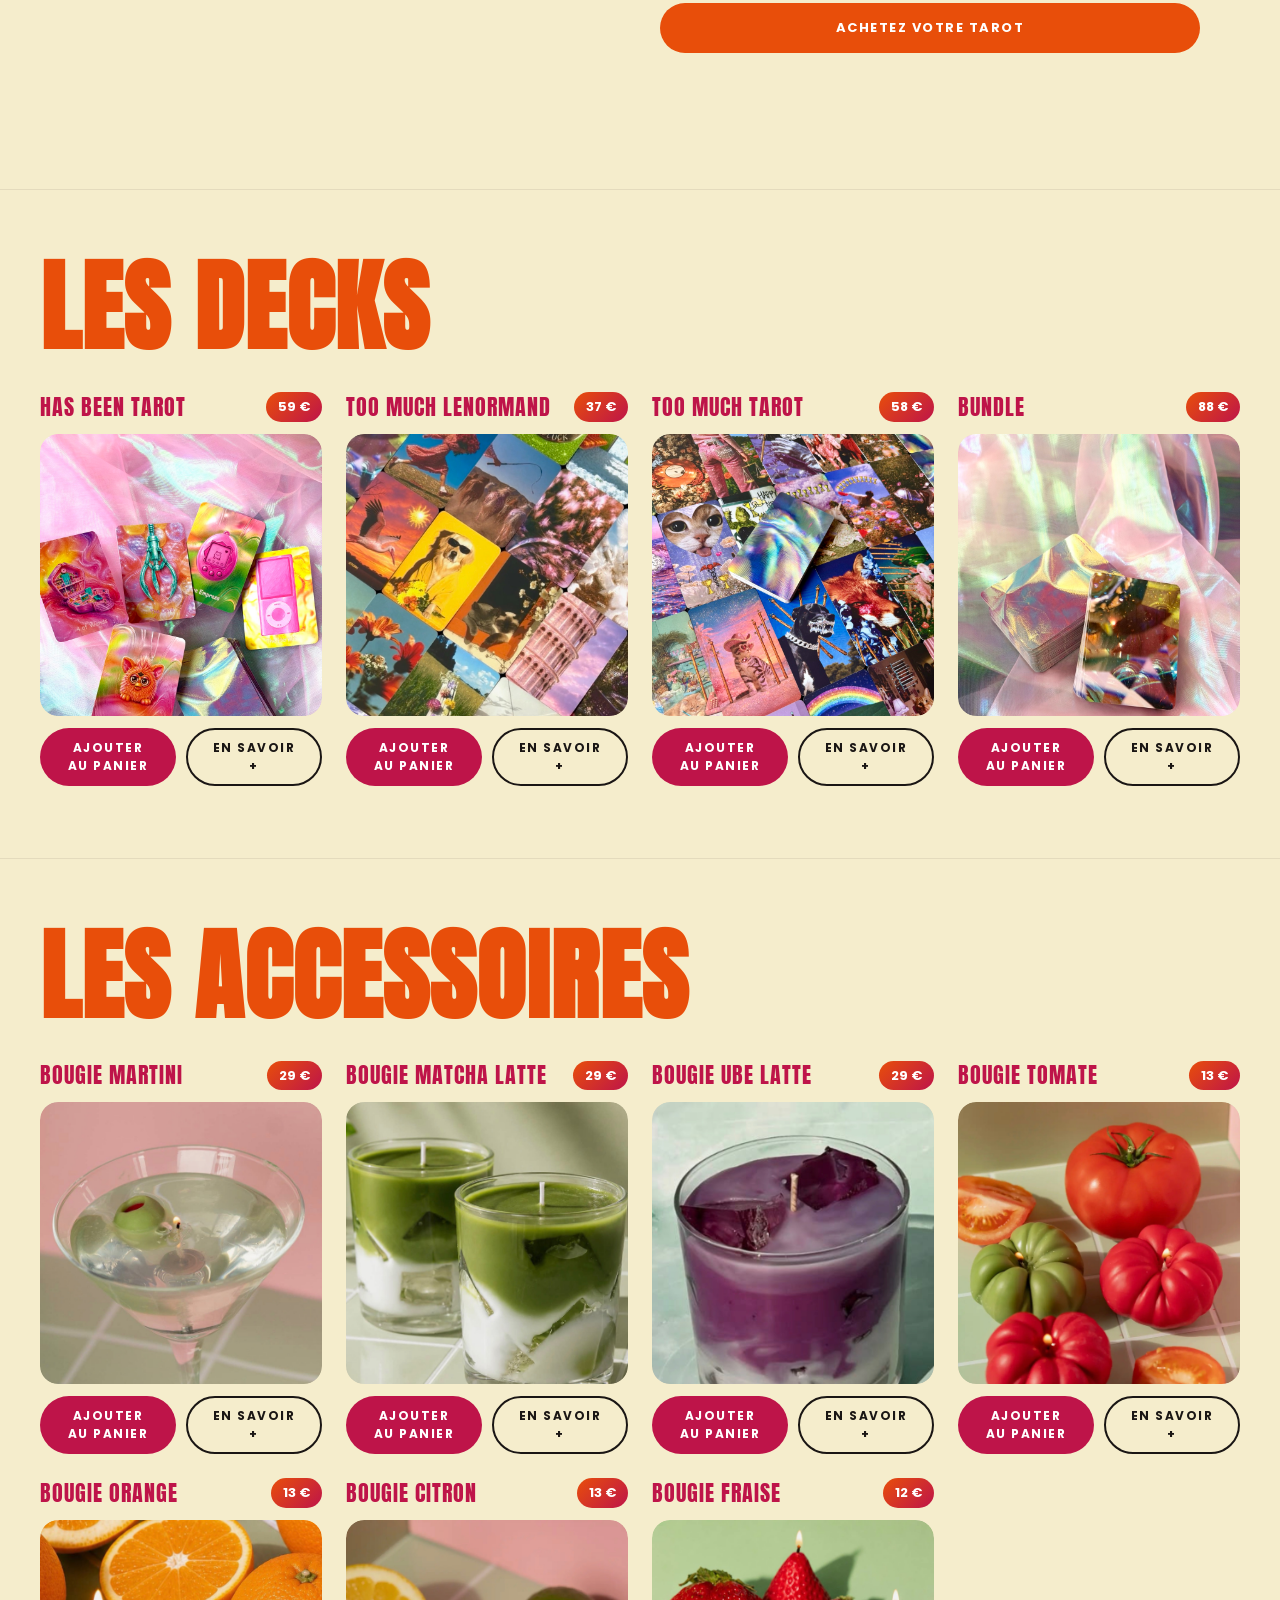
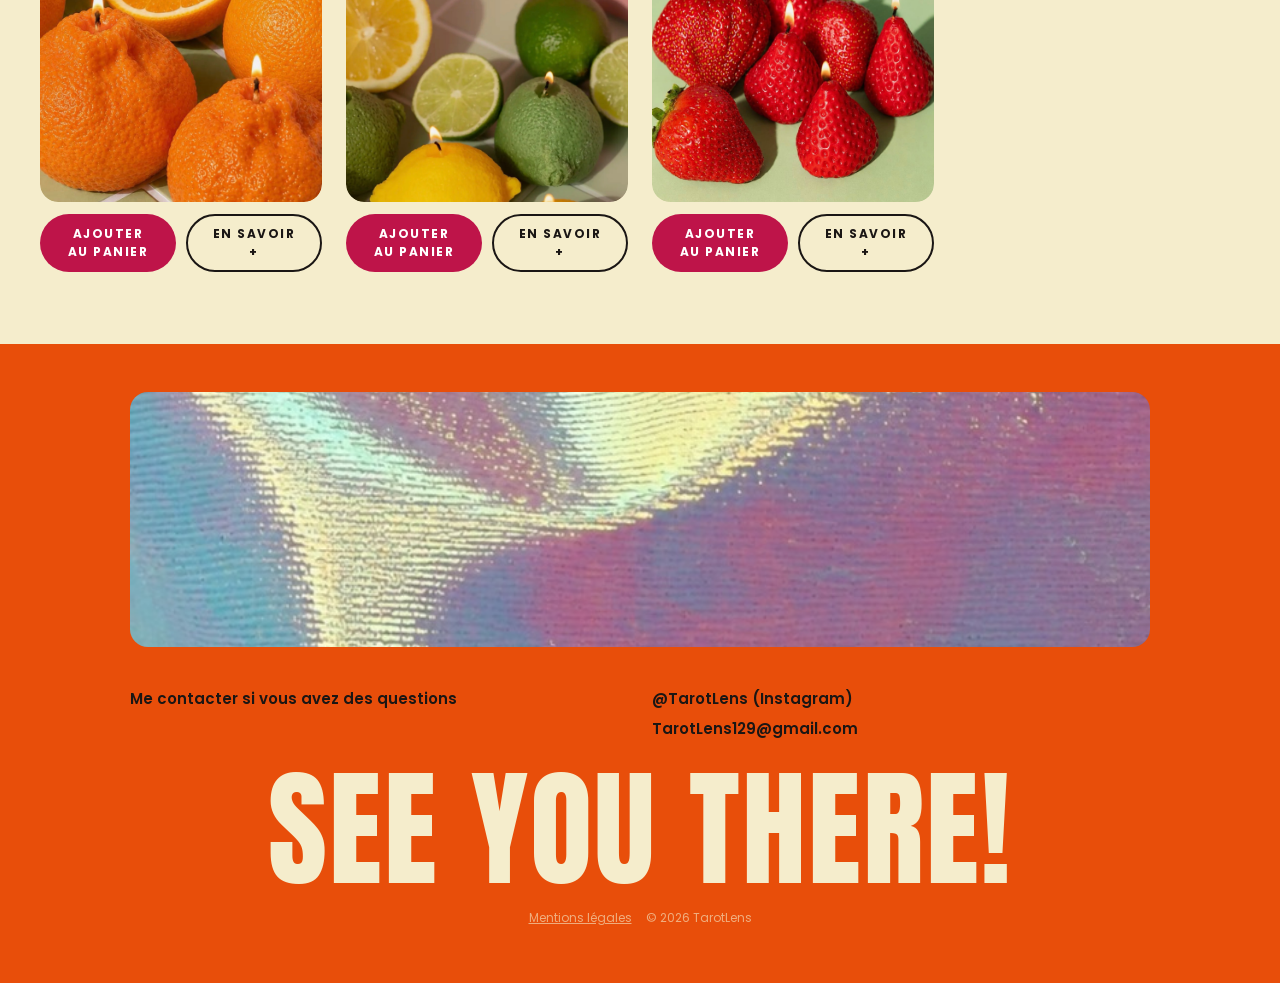
==== commit 7c10260f: "Reduce hero video block height, revert product cards to square The 3 main hero-media blocks (Has Bee" ====
--- a/index.html
+++ b/index.html
@@ -4,11 +4,16 @@
     <meta charset="utf-8" />
     <meta name="viewport" content="width=device-width, initial-scale=1, viewport-fit=cover" />
     <title>TarotLens</title>
+    <link rel="icon" type="image/svg+xml" href="favicon.svg" />
+    <link rel="icon" type="image/png" sizes="32x32" href="favicon-32.png" />
+    <link rel="icon" type="image/png" sizes="16x16" href="favicon-16.png" />
+    <link rel="apple-touch-icon" href="apple-touch-icon.png" />
+    <link rel="shortcut icon" href="favicon.ico" />
     <meta name="description" content="Too Much Tarot, Has Been Tarot, Too Much Lenormand — Pre-order now." />
     <link rel="preconnect" href="https://fonts.googleapis.com" />
     <link rel="preconnect" href="https://fonts.gstatic.com" crossorigin />
     <link href="https://fonts.googleapis.com/css2?family=Anton&family=Poppins:wght@400;500;600;700&display=swap" rel="stylesheet" />
-    <link rel="stylesheet" href="styles.css?v=2" />
+    <link rel="stylesheet" href="styles.css?v=4" />
 </head>
 <body>
 
--- a/styles.css
+++ b/styles.css
@@ -155,6 +155,7 @@
 .hero-media {
     border-radius: var(--radius); overflow: hidden;
     position: relative;
+    aspect-ratio: 4 / 3;
     -webkit-mask-image: -webkit-radial-gradient(white, black);
 }
 .hero-media img,
@@ -235,6 +236,9 @@
     font-size: 11px; font-weight: 700; text-transform: uppercase; letter-spacing: 1px;
     padding: 5px 12px; border-radius: 980px;
 }
+.stock-badge.low { background: var(--orange); }
+.stock-qty-line { font-size: 13px; font-weight: 600; opacity: .75; margin-top: 6px; }
+
 .notify-form { display: flex; flex-direction: row; flex-wrap: wrap; gap: 8px; }
 .notify-form input { flex: 1 1 140px; min-width: 0; box-sizing: border-box; font-family: inherit; font-size: 12px; padding: 9px 14px; border: 2px solid rgba(26,22,20,.15); border-radius: 980px; background: var(--white); }
 .notify-form button { flex-shrink: 0; }
